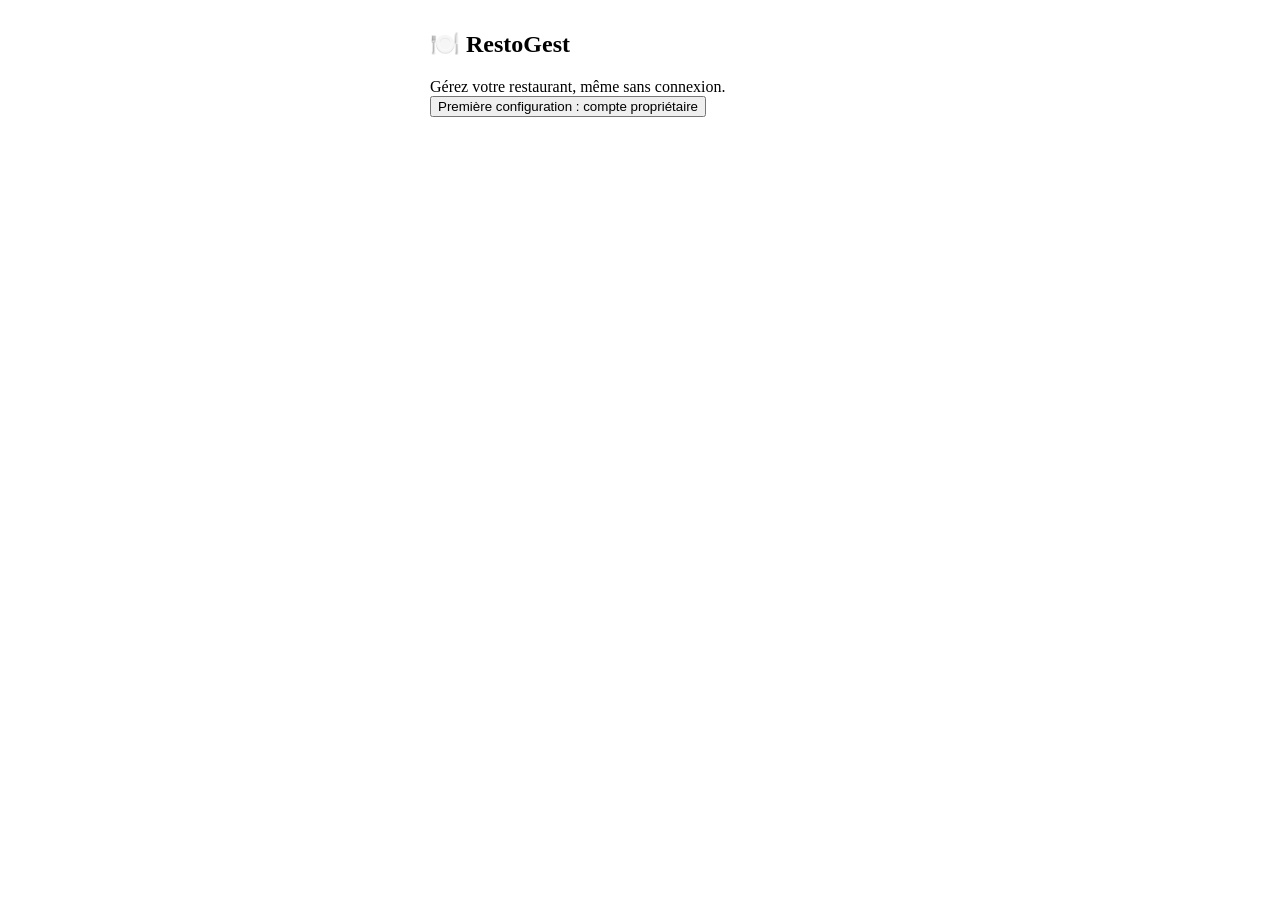
==== index.html @ c6358d21 "Add files via upload" ====
<!DOCTYPE html><html lang="fr"><head><meta charset="utf-8"><meta name="viewport" content="width=device-width,initial-scale=1"><title>RestoGest</title><link rel="manifest" href="manifest.webmanifest"><meta name="theme-color" content="#14213d"><link rel="apple-touch-icon" href="icon-192.png"><link rel="stylesheet" href="css/style.css"></head><body>
<div id="hdr"></div>
<main><div class="card col" style="max-width:420px;margin:30px auto">
<h2 class="brand">🍽️ Resto<span>Gest</span></h2><div class="mut">Gérez votre restaurant, même sans connexion.</div>
<div class="row" id="tabs"></div><div id="f" class="col"></div><div id="msg" style="color:var(--bad)"></div>
<button class="sec" id="ob" onclick="view='o';draw()">Première configuration : compte propriétaire</button></div></main>
<script src="js/app.js"></script><script>
document.body.className='auth';hdr('');document.getElementById('lo').remove();
const go={owner:'owner.html',restaurant:'restaurant.html',client:'client.html',driver:'driver.html'};
const hasOwner=()=>D.get().users.some(u=>u.role=='owner');
let view='l',kind='c';
const cls=on=>on?'':'sec';
function draw(){msg.textContent='';ob.style.display=hasOwner()||view=='o'?'none':'';
 tabs.innerHTML=`<button class="${cls(view=='l')}" onclick="view='l';draw()">Se connecter</button><button class="${cls(view=='s')}" onclick="view='s';draw()">Créer un compte</button>`;
 const pw=`<input id="pwd" type="password" placeholder="Mot de passe"><input id="pw2" type="password" placeholder="Confirmez le mot de passe">`;
 if(view=='l')f.innerHTML=`<input id="tel" placeholder="Numéro de téléphone ou nom d'utilisateur"><input id="pwd" type="password" placeholder="Mot de passe"><button onclick="login()">Se connecter</button>`;
 else if(view=='o')f.innerHTML=`<p class="mut">Créez votre compte propriétaire (une seule fois).</p><input id="nm" placeholder="Votre nom de propriétaire">${pw}<button onclick="owner()">Créer le compte propriétaire</button><button class="sec" onclick="view='l';draw()">Retour</button>`;
 else f.innerHTML=`<div class="row"><button class="${cls(kind=='c')}" onclick="kind='c';restPos=null;draw()">Client</button><button class="${cls(kind=='r')}" onclick="kind='r';restPos=null;draw()">Créer un compte pour votre restaurant</button></div>
  <input id="nm" placeholder="${kind=='r'?'Nom du restaurant':'Votre nom'}"><input id="tel" placeholder="Numéro de téléphone">${pw}
  ${kind=='r'?`<select id="cur">${curOptions('XOF')}</select>
  <div class="mut">Devise par défaut : FCFA (XOF). 1 mois d'essai gratuit.</div>
  <div id="restGpsBox" class="card" style="margin:0;padding:12px;background:rgba(255,183,3,.12);border-inline-start:4px solid var(--gold)">
    <b>📍 Position du restaurant</b>
    <p class="mut" id="restGpsMsg" style="margin:6px 0">Obligatoire : votre position GPS exacte sera détectée pour que les clients voient les restaurants les plus proches.</p>
    <button type="button" class="sec" onclick="detectRestPos()">Détecter ma position maintenant</button>
    <div id="restGpsLink"></div>
  </div>`:''}
  <button onclick="signup()">Créer le compte</button>`}
let restPos=null;
function detectRestPos(done){
  if(!navigator.geolocation){alert('Géolocalisation indisponible sur cet appareil.');return}
  const msg=document.getElementById('restGpsMsg');
  if(msg)msg.textContent='Recherche de la position GPS…';
  navigator.geolocation.getCurrentPosition(
    p=>{
      restPos={lat:p.coords.latitude,lng:p.coords.longitude,acc:Math.round(p.coords.accuracy)};
      if(msg)msg.textContent='✅ Position détectée : '+restPos.lat.toFixed(5)+', '+restPos.lng.toFixed(5)+(restPos.acc?' (±'+restPos.acc+' m)':'');
      const link=document.getElementById('restGpsLink');
      if(link)link.innerHTML='<a target="_blank" rel="noopener" href="https://www.google.com/maps?q='+restPos.lat+','+restPos.lng+'">Vérifier sur Google Maps</a>';
      const box=document.getElementById('restGpsBox');
      if(box){box.style.background='rgba(18,163,107,.12)';box.style.borderInlineStartColor='var(--ok)'}
      if(typeof done==='function')done();
    },
    e=>{
      if(msg)msg.textContent='❌ Position non obtenue. Activez le GPS et autorisez la localisation, puis réessayez.';
      alert('Impossible de détecter la position du restaurant.\nActivez le GPS et autorisez la localisation pour ce site.');
    },
    {enableHighAccuracy:true,timeout:20000,maximumAge:0}
  );
}
function login(){const d=D.get(),id=tel.value.trim(),u=d.users.find(u=>(u.phone==id||u.name==id)&&u.pass==pwd.value);if(!u)return msg.textContent='Identifiants incorrects.';store.s('s','uid',u.id);navTo(go[u.role])}
function owner(){const d=D.get();if(hasOwner())return;if(!nm.value.trim()||!pwd.value)return msg.textContent='Nom et mot de passe obligatoires.';if(pwd.value!=pw2.value)return msg.textContent='Les deux mots de passe ne sont pas identiques.';
 const u={id:uid(),role:'owner',phone:nm.value.trim(),pass:pwd.value,name:nm.value.trim()};d.users.push(u);D.save(d);store.s('s','uid',u.id);navTo('owner.html')}
function signup(){const d=D.get(),ph=tel.value.trim(),pw=pwd.value;
 if(!ph||!pw||!nm.value.trim())return msg.textContent='Tous les champs sont obligatoires.';
 if(pw!=pw2.value)return msg.textContent='Les deux mots de passe ne sont pas identiques.';
 if(d.users.some(u=>u.phone==ph))return msg.textContent='Ce numéro est déjà utilisé.';
 // Restaurant : position GPS obligatoire
 if(kind=='r'&&!restPos){
  msg.textContent='Détection de la position GPS du restaurant…';
  return detectRestPos(()=>{msg.textContent='';signup()});
 }
 const u={id:uid(),role:kind=='r'?'restaurant':'client',phone:ph,pass:pw,name:nm.value.trim()};
 if(kind=='r'){let s=slugify(u.name)||'resto',b=s,i=2;while(d.rests.some(r=>r.slug==s))s=b+'-'+i++;
  const r={id:uid(),slug:s,name:u.name,phone:ph,address:'',logo:'',currency:cur.value,lang:lang(),
   lat:restPos.lat,lng:restPos.lng,locationAccuracy:restPos.acc||null,locationCapturedAt:Date.now(),
   sub:'trial',trialEnd:Date.now()+30*864e5,subEnd:0,pay:[],menu:[],sales:[]};d.rests.push(r);u.restId=r.id}
 d.users.push(u);D.save(d);store.s('s','uid',u.id);navTo(go[u.role])}
if(me())navTo(go[me().role]);else draw();
</script></body></html>
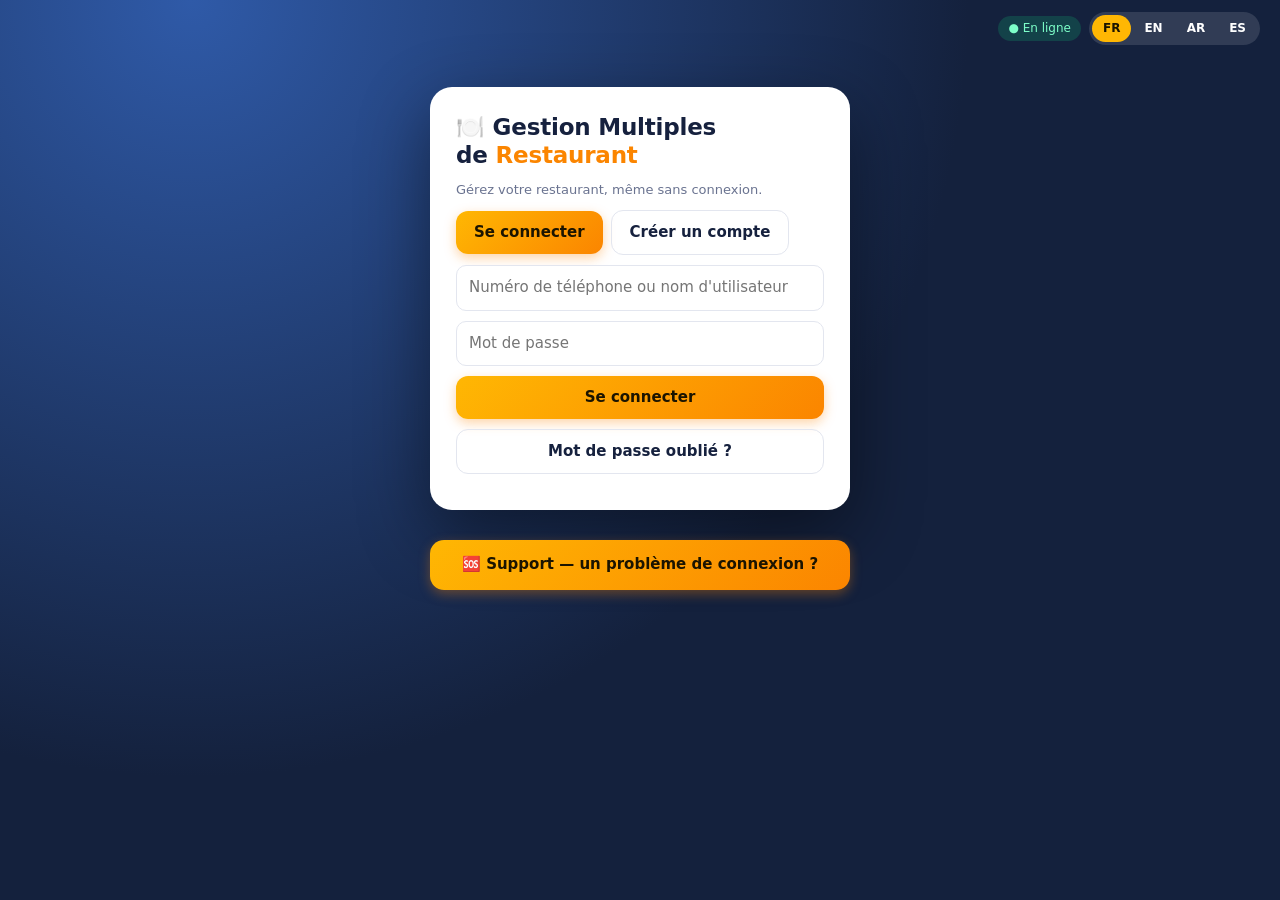
==== commit e62d649b: "Add files via upload" ====
--- a/index.html
+++ b/index.html
@@ -1,22 +1,216 @@
-<!DOCTYPE html><html lang="fr"><head><meta charset="utf-8"><meta name="viewport" content="width=device-width,initial-scale=1"><title>RestoGest</title><link rel="manifest" href="manifest.webmanifest"><meta name="theme-color" content="#14213d"><link rel="apple-touch-icon" href="icon-192.png"><link rel="stylesheet" href="css/style.css"></head><body>
+<!DOCTYPE html><html lang="fr"><head><meta charset="utf-8"><meta name="viewport" content="width=device-width,initial-scale=1"><meta name="description" content="RestoGest : application de gestion intelligente pour votre restaurant. Gérez la caisse, les stocks, les menus et les commandes en ligne.">
+<meta property="og:type" content="website">
+<meta property="og:locale" content="fr_FR">
+<meta property="og:title" content="RestoGest - Gestion intelligente du restaurant">
+<meta property="og:description" content="Simplifiez la gestion de votre restaurant avec RestoGest : caisse, stocks, menus, commandes en ligne et rapports.">
+<meta property="og:url" content="https://ayounbatanko.github.io/Application-du-restaurant-/index.html">
+<meta property="og:image" content="https://ayounbatanko.github.io/Application-du-restaurant-/apercu-restogest.png">
+<meta property="og:image:alt" content="RestoGest, gestion intelligente du restaurant">
+<meta name="twitter:card" content="summary_large_image">
+<meta name="twitter:title" content="RestoGest - Gestion intelligente du restaurant">
+<meta name="twitter:description" content="Simplifiez la gestion de votre restaurant avec RestoGest.">
+<meta name="twitter:image" content="https://ayounbatanko.github.io/Application-du-restaurant-/apercu-restogest.png"><title>Gestion Multiples de Restaurant</title><script src="splash.js"></script><style>:root{--bg:#f4f5f9;--card:#fff;--ink:#16213e;--mut:#6a7390;--bd:#e3e6ef;--navy:#14213d;--navy2:#26417a;--gold:#ffb703;--gold2:#fb8500;--ok:#12a36b;--bad:#e5383b;--acc:#fb8500;--kpi:#26417a;--sh:0 6px 22px rgba(20,33,61,.08)}
+@media(prefers-color-scheme:dark){:root{--bg:#0d1325;--card:#161f38;--ink:#eef1fb;--mut:#93a0c4;--bd:#27345a;--kpi:#ffc93c;--sh:0 6px 22px rgba(0,0,0,.35)}}
+*{box-sizing:border-box}
+body{margin:0;font:15px/1.55 "Segoe UI",system-ui,-apple-system,sans-serif;background:var(--bg);color:var(--ink)}
+h2,h3{margin:.2em 0 .4em;letter-spacing:-.2px}
+#hdr{display:flex;justify-content:space-between;align-items:center;gap:10px;flex-wrap:wrap;padding:12px 20px;background:linear-gradient(120deg,#0f1a33,#26417a);color:#fff;position:sticky;top:0;z-index:5;box-shadow:0 4px 16px rgba(0,0,0,.2)}
+#hdr>b{font-size:17px;display:flex;align-items:center;gap:8px}#hdr>b:before{content:"";width:10px;height:10px;border-radius:50%;background:var(--gold);box-shadow:0 0 0 3px rgba(255,183,3,.3)}
+#net{font-size:12px;padding:3px 10px;border-radius:99px;background:rgba(18,163,107,.25);color:#7dffc9}#net.off{background:rgba(229,56,59,.3);color:#ffb3b5}
+#hdr .lang{display:inline-flex;background:rgba(255,255,255,.12);border-radius:99px;padding:3px;gap:2px}
+nav{display:flex;gap:8px;flex-wrap:wrap;padding:12px 18px;background:var(--card);border-bottom:1px solid var(--bd);position:sticky;top:56px;z-index:4;overflow-x:auto}
+main{max-width:1000px;margin:0 auto;padding:18px}
+.card{background:var(--card);border:1px solid var(--bd);border-radius:16px;padding:16px;margin-bottom:14px;box-shadow:var(--sh)}
+.col{display:flex;flex-direction:column;gap:10px}.col>.card{margin-bottom:0}
+.col>.card:has(.kpi){border-inline-start:6px solid var(--gold)}
+.col>.card:nth-child(2):has(.kpi){border-color:var(--ok)}.col>.card:nth-child(3):has(.kpi){border-color:var(--navy2)}.col>.card:nth-child(4):has(.kpi){border-color:var(--gold2)}
+.kpi{font-size:30px;font-weight:800;color:var(--kpi);line-height:1.2}.mut{color:var(--mut);font-size:13px}
+.row{display:flex;gap:8px;flex-wrap:wrap;align-items:center}.row>.g{flex:1}
+input,select,textarea{font:inherit;padding:10px 12px;border-radius:10px;border:1.5px solid var(--bd);background:var(--card);color:var(--ink);transition:border .15s,box-shadow .15s}
+input:focus,select:focus{outline:0;border-color:var(--gold2);box-shadow:0 0 0 3px rgba(251,133,0,.25)}
+button{font:inherit;font-weight:700;cursor:pointer;padding:10px 18px;border-radius:12px;border:0;color:#1b1400;background:linear-gradient(135deg,var(--gold),var(--gold2));box-shadow:0 4px 12px rgba(251,133,0,.35);transition:transform .15s,box-shadow .15s,filter .15s}
+button:hover{transform:translateY(-2px);filter:brightness(1.05);box-shadow:0 8px 18px rgba(251,133,0,.4)}
+button:active{transform:none}button:focus-visible{outline:3px solid var(--navy2);outline-offset:2px}
+button:disabled{opacity:.4;cursor:not-allowed;transform:none;box-shadow:none}
+button.sec{background:transparent;color:var(--ink);border:1.5px solid var(--bd);box-shadow:none}
+button.sec:hover{border-color:var(--navy2);color:var(--navy2);box-shadow:none}
+@media(prefers-color-scheme:dark){button.sec:hover{border-color:var(--gold);color:var(--gold)}}
+button.bad{background:linear-gradient(135deg,#e5383b,#b1252a);color:#fff;box-shadow:0 4px 12px rgba(229,56,59,.35)}
+nav button{background:transparent;color:var(--ink);border:1.5px solid var(--bd);box-shadow:none;padding:8px 16px;white-space:nowrap}
+nav button:hover{border-color:var(--navy2);box-shadow:none}
+nav button.on{background:linear-gradient(135deg,#14213d,#26417a);color:var(--gold);border-color:transparent;box-shadow:0 4px 12px rgba(20,33,61,.35)}
+#hdr .lang button{background:transparent;box-shadow:none;padding:4px 11px;font-size:12px;color:#fff;border-radius:99px}
+#hdr .lang button.on{background:var(--gold);color:#1b1400}
+#hdr #lo{background:rgba(255,255,255,.14);color:#fff;box-shadow:none;border:1px solid rgba(255,255,255,.4);padding:6px 14px}
+.grid{display:grid;grid-template-columns:repeat(auto-fill,minmax(140px,1fr));gap:10px}
+.grid button{padding:16px 8px;background:var(--card);color:var(--ink);border:1.5px solid var(--bd);border-radius:14px;box-shadow:none;line-height:1.3}
+.grid button b{color:var(--gold2);font-size:15px}.grid button:hover{border-color:var(--gold2);background:rgba(255,183,3,.12);box-shadow:var(--sh)}
+table{width:100%;border-collapse:collapse}th{font-size:12px;color:var(--mut);text-transform:none;background:rgba(38,65,122,.07)}
+td,th{padding:9px 8px;border-bottom:1px solid var(--bd);text-align:start}tr:hover td{background:rgba(255,183,3,.07)}
+.badge{padding:3px 11px;border-radius:99px;background:rgba(255,183,3,.25);color:#8a5a00;font-size:12px;font-weight:700}
+.badge[data-s="acceptée"],.badge[data-s="préparée"]{background:rgba(38,65,122,.15);color:var(--navy2)}
+.badge[data-s="en route"]{background:rgba(251,133,0,.2);color:#b45f00}
+.badge[data-s="terminée"]{background:rgba(18,163,107,.18);color:#0a7a4f}
+.badge[data-s="refusée"],.badge[data-s="annulée"]{background:rgba(229,56,59,.15);color:#c1272b}
+.logo{width:58px;height:58px;border-radius:14px;object-fit:cover;background:linear-gradient(135deg,var(--gold),var(--gold2))}
+.toast{position:fixed;bottom:18px;inset-inline-end:18px;background:var(--navy);color:#fff;padding:13px 18px;border-radius:12px;z-index:20;border-inline-start:5px solid var(--gold);box-shadow:0 10px 30px rgba(0,0,0,.35)}
+iframe{width:100%;height:280px;border:0;border-radius:12px}
+#receipt{display:none;font:13px monospace;width:72mm}
+@media print{body>*{display:none!important}#receipt{display:block!important}.pcard{display:block!important}}
+.bizcard{width:340px;border:3px solid var(--gold2);border-radius:18px;padding:22px;text-align:center;margin:20px auto;background:#fff;color:#14213d;box-shadow:var(--sh)}
+body.auth{background:radial-gradient(circle at 15% 0,#2f5aa8 0,#14213d 55%) fixed;min-height:100vh}
+body.auth #hdr{background:transparent;box-shadow:none;position:static}
+body.auth main{padding-top:0}body.auth .card{box-shadow:0 24px 70px rgba(0,0,0,.45);border:0;border-radius:22px;padding:26px}
+.brand{font-size:26px;font-weight:800;margin:0}.brand span{color:var(--gold2)}
+body.auth #hdr>b{display:none}body.auth #hdr{justify-content:flex-end}
+nav{position:static;flex-wrap:nowrap;scrollbar-width:thin}#hdr{position:static}
+.gal{display:flex;gap:8px;overflow-x:auto;scroll-snap-type:x mandatory;margin-bottom:10px}.gal.ph{height:90px;align-items:center;justify-content:center;font-size:34px;background:rgba(255,183,3,.15);border-radius:12px}
+.gi{position:relative;flex:0 0 auto;scroll-snap-align:start}.gi img{height:150px;max-width:260px;object-fit:cover;border-radius:12px;display:block}
+.gi .x{position:absolute;top:6px;inset-inline-end:6px;padding:2px 8px;border-radius:99px;background:rgba(20,33,61,.8);color:#fff;box-shadow:none;font-size:12px}
+.cat{display:grid;grid-template-columns:repeat(auto-fill,minmax(250px,1fr));gap:12px}.dish{margin:0}.dish p{margin:6px 0}
+.lb{display:inline-block;cursor:pointer;padding:9px 16px;border-radius:12px;border:1.5px solid var(--bd);font-weight:700}.lb:hover{border-color:var(--navy2)}
+textarea{width:100%;font:inherit}
+.pv{margin:10px 0 0}.pvi{flex:0 0 130px;cursor:pointer;scroll-snap-align:start;font-size:13px}.pvi img,.pvi .ph2{width:130px;height:90px;object-fit:cover;border-radius:12px;display:flex;align-items:center;justify-content:center;font-size:28px;background:rgba(255,183,3,.15)}.pvi b,.pvi span{display:block}.pvi span{color:var(--acc);font-weight:700}
+.warn{border-inline-start:6px solid var(--gold);background:rgba(255,183,3,.12)}.okc{border-inline-start:6px solid var(--ok)}
+.badge[data-s="pro"]{background:rgba(18,163,107,.18);color:#0a7a4f}.badge[data-s="off"]{background:rgba(229,56,59,.15);color:#c1272b}
+
+/* Home grid navigation for restaurant space */
+.home-grid-wrap{max-width:420px;margin:0 auto}
+.home-grid{display:grid;grid-template-columns:1fr 1fr;gap:12px}
+.home-grid .hg-btn{
+  display:flex;flex-direction:column;align-items:center;justify-content:center;gap:10px;
+  background:#14213d;color:#fff;border:0;border-radius:16px;padding:22px 12px;
+  font-weight:700;font-size:14px;line-height:1.25;text-align:center;
+  box-shadow:0 6px 18px rgba(20,33,61,.25);min-height:110px;
+  transition:transform .15s,filter .15s,box-shadow .15s
+}
+.home-grid .hg-btn:hover{transform:translateY(-3px);filter:brightness(1.08);box-shadow:0 10px 24px rgba(20,33,61,.35)}
+.home-grid .hg-btn .ico{font-size:28px;line-height:1;filter:drop-shadow(0 2px 4px rgba(0,0,0,.2))}
+.home-grid .hg-btn.full{grid-column:1/-1;flex-direction:row;min-height:64px;gap:12px;padding:16px 20px}
+.home-grid .hg-btn .badge{background:var(--gold);color:#1b1400;margin-inline-start:4px}
+.back-row{margin-bottom:12px}
+.back-row button{background:transparent;color:var(--ink);border:1.5px solid var(--bd);box-shadow:none;padding:8px 14px}
+.back-row button:hover{border-color:var(--navy2);color:var(--navy2)}
+@media(prefers-color-scheme:dark){
+  .home-grid .hg-btn{background:#1a2744}
+  .back-row button:hover{border-color:var(--gold);color:var(--gold)}
+}
+
+nav:empty{display:none;padding:0;border:0;height:0;overflow:hidden}
+
+.back-row{margin-bottom:14px}
+.back-btn{
+  display:inline-flex;align-items:center;gap:6px;
+  background:linear-gradient(135deg,#14213d,#26417a)!important;
+  color:#ffb703!important;border:0!important;
+  padding:12px 18px!important;border-radius:12px!important;
+  font-weight:700!important;box-shadow:0 4px 12px rgba(20,33,61,.35)!important;
+}
+.back-btn:hover{filter:brightness(1.1);transform:translateY(-1px)}
+</style></head><body>
 <div id="hdr"></div>
-<main><div class="card col" style="max-width:420px;margin:30px auto">
-<h2 class="brand">🍽️ Resto<span>Gest</span></h2><div class="mut">Gérez votre restaurant, même sans connexion.</div>
+<main><div id="apkSlot" style="max-width:420px;margin:12px auto 0"></div><div class="card col" style="max-width:420px;margin:30px auto">
+<h2 class="brand" style="font-size:23px;line-height:1.25">🍽️ Gestion Multiples<br>de <span>Restaurant</span></h2><div class="mut">Gérez votre restaurant, même sans connexion.</div>
 <div class="row" id="tabs"></div><div id="f" class="col"></div><div id="msg" style="color:var(--bad)"></div>
-<button class="sec" id="ob" onclick="view='o';draw()">Première configuration : compte propriétaire</button></div></main>
-<script src="js/app.js"></script><script>
+</div><div id="supSlot" style="max-width:420px;margin:0 auto 30px"></div></main>
+<script src="db.js"></script><script src="notif.js"></script>
+<script>let SH=window;try{if(window.parent!==window&&window.parent.nav)SH=window.parent}catch(e){}
+SH.__m=SH.__m||{l:{},s:{}};
+const store={g(w,k){try{const v=(w=='l'?localStorage:sessionStorage).getItem(k);if(v!==null)return v}catch(e){}return SH.__m[w][k]??null},
+ s(w,k,v){try{(w=='l'?localStorage:sessionStorage).setItem(k,v)}catch(e){}SH.__m[w][k]=v},clr(){try{sessionStorage.clear()}catch(e){}SH.__m.s={}}};
+const K='rm_db',LANGS={fr:'Français',en:'English',ar:'العربية',es:'Español'};
+const TL={dash:'Tableau de bord',pos:'Caisse',hist:'Historique des ventes',orders:'Commandes',menu:'Carte / Menu',drivers:'Livreurs',settings:'Réglages',restos:'Restaurants',myorders:'Mes commandes',logout:'Déconnexion'};
+const T={en:{dash:'Dashboard',pos:'Cash register',hist:'Sales history',orders:'Orders',menu:'Menu',drivers:'Drivers',settings:'Settings',restos:'Restaurants',myorders:'My orders',logout:'Log out'},
+es:{dash:'Panel',pos:'Caja',hist:'Historial de ventas',orders:'Pedidos',menu:'Menú',drivers:'Repartidores',settings:'Ajustes',restos:'Restaurantes',myorders:'Mis pedidos',logout:'Salir'},
+ar:{dash:'لوحة القيادة',pos:'الصندوق',hist:'سجل المبيعات',orders:'الطلبات',menu:'القائمة',drivers:'السائقون',settings:'الإعدادات',restos:'المطاعم',myorders:'طلباتي',logout:'خروج'}};
+const lang=()=>store.g('l','lang')||'fr',t=k=>(T[lang()]||{})[k]||TL[k]||k;
+const TRS="Tableau de bord|Dashboard|Panel|لوحة القيادة\nCaisse|Cash register|Caja|الصندوق\nHistorique des ventes|Sales history|Historial de ventas|سجل المبيعات\nCommandes|Orders|Pedidos|الطلبات\nCarte / Menu|Menu|Menú|القائمة\nLivreurs|Drivers|Repartidores|السائقون\nRéglages|Settings|Ajustes|الإعدادات\nRestaurants|Restaurants|Restaurantes|المطاعم\nMes commandes|My orders|Mis pedidos|طلباتي\nDéconnexion|Log out|Salir|خروج\n● En ligne|● Online|● En línea|● متصل\n● Hors ligne — caisse active|● Offline — register active|● Sin conexión — caja activa|● غير متصل — الصندوق يعمل\nGérez votre restaurant, même sans connexion.|Manage your restaurant, even offline.|Gestiona tu restaurante, incluso sin conexión.|أدر مطعمك حتى بدون اتصال.\nSe connecter|Log in|Iniciar sesión|تسجيل الدخول\nCréer un compte|Create an account|Crear una cuenta|إنشاء حساب\nPremière configuration : compte propriétaire|First setup: owner account|Primera configuración: cuenta de propietario|الإعداد الأول: حساب المالك\nClient|Customer|Cliente|زبون\nRestaurant|Restaurant|Restaurante|مطعم\nCréer le compte|Create account|Crear cuenta|إنشاء الحساب\nCréer le compte propriétaire|Create owner account|Crear cuenta de propietario|إنشاء حساب المالك\nRetour|Back|Volver|رجوع\n← Retour|← Back|← Volver|→ رجوع\nNuméro de téléphone ou nom d'utilisateur|Phone number or username|Número de teléfono o nombre de usuario|رقم الهاتف أو اسم المستخدم\nMot de passe|Password|Contraseña|كلمة المرور\nConfirmez le mot de passe|Confirm password|Confirma la contraseña|أكّد كلمة المرور\nVotre nom|Your name|Tu nombre|اسمك\nNom du restaurant|Restaurant name|Nombre del restaurante|اسم المطعم\nNuméro de téléphone|Phone number|Número de teléfono|رقم الهاتف\nVotre nom de propriétaire|Your owner name|Tu nombre de propietario|اسم المالك\nCréez votre compte propriétaire (une seule fois).|Create your owner account (one time only).|Crea tu cuenta de propietario (una sola vez).|أنشئ حساب المالك (مرة واحدة فقط).\nIdentifiants incorrects.|Incorrect credentials.|Credenciales incorrectas.|بيانات الدخول غير صحيحة.\nTous les champs sont obligatoires.|All fields are required.|Todos los campos son obligatorios.|جميع الحقول مطلوبة.\nLes deux mots de passe ne sont pas identiques.|The two passwords do not match.|Las dos contraseñas no coinciden.|كلمتا المرور غير متطابقتين.\nCe numéro est déjà utilisé.|This number is already used.|Este número ya está en uso.|هذا الرقم مستخدم بالفعل.\nNom et mot de passe obligatoires.|Name and password required.|Nombre y contraseña obligatorios.|الاسم وكلمة المرور مطلوبان.\nDevise par défaut : FCFA (XOF). 1 mois d'essai gratuit.|Default currency: FCFA (XOF). 1 month free trial.|Moneda por defecto: FCFA (XOF). 1 mes de prueba gratuita.|العملة الافتراضية: فرنك CFA (XOF). شهر تجريبي مجاني.\nEspace propriétaire|Owner area|Área del propietario|مساحة المالك\nLien|Link|Enlace|الرابط\nTél.|Phone|Tel.|الهاتف\nStatut|Status|Estado|الحالة\nÉchéance|Due date|Vencimiento|الاستحقاق\nDevise|Currency|Moneda|العملة\nEssai gratuit|Free trial|Prueba gratuita|تجربة مجانية\nAbonné|Subscribed|Suscrito|مشترك\nSuspendu|Suspended|Suspendido|موقوف\nExpiré|Expired|Vencido|منتهي\nEssai terminé|Trial ended|Prueba terminada|انتهت التجربة\n+1 mois payé|+1 month paid|+1 mes pagado|+شهر مدفوع\nSuspendre|Suspend|Suspender|إيقاف\nSupprimer|Delete|Eliminar|حذف\nAucun restaurant inscrit pour l'instant.|No restaurant registered yet.|Ningún restaurante registrado todavía.|لا يوجد مطعم مسجل بعد.\nChiffre d'affaires total|Total revenue|Ingresos totales|إجمالي رقم الأعمال\nAujourd'hui|Today|Hoy|اليوم\nNombre de ventes|Number of sales|Número de ventas|عدد المبيعات\nPanier moyen|Average basket|Cesta media|متوسط السلة\nCA des 7 derniers jours|Revenue, last 7 days|Ingresos, últimos 7 días|رقم الأعمال خلال 7 أيام\nMeilleurs produits|Top products|Mejores productos|أفضل المنتجات\nAucune vente pour l'instant.|No sales yet.|Aún no hay ventas.|لا توجد مبيعات بعد.\nTicket|Receipt|Ticket|التذكرة\n(fonctionne hors connexion)|(works offline)|(funciona sin conexión)|(يعمل بدون اتصال)\nValider la vente et imprimer|Confirm sale and print|Validar venta e imprimir|تأكيد البيع والطباعة\nEspèces|Cash|Efectivo|نقدًا\nCarte|Card|Tarjeta|بطاقة\nAucune vente.|No sales.|Sin ventas.|لا توجد مبيعات.\nN°|No.|N.º|الرقم\nDate|Date|Fecha|التاريخ\nSource|Source|Origen|المصدر\nTotal|Total|Total|المجموع\nRéimprimer|Reprint|Reimprimir|إعادة الطباعة\ncaisse|register|caja|الصندوق\nen ligne|online|en línea|عبر الإنترنت\nAccepter|Accept|Aceptar|قبول\nRefuser|Decline|Rechazar|رفض\nMarquer préparée|Mark as prepared|Marcar como preparado|تحديد كمُجهّز\nLivreur…|Driver…|Repartidor…|السائق…\nAttribuer|Assign|Asignar|تعيين\nAnnulée par le client|Cancelled by the customer|Cancelado por el cliente|ألغاها الزبون\nAucune commande en ligne.|No online orders.|Sin pedidos en línea.|لا توجد طلبات عبر الإنترنت.\nNom du plat|Dish name|Nombre del plato|اسم الطبق\nPrix|Price|Precio|السعر\nAjouter|Add|Añadir|إضافة\nNom|Name|Nombre|الاسم\nTéléphone|Phone|Teléfono|الهاتف\nCréer le compte livreur|Create driver account|Crear cuenta de repartidor|إنشاء حساب سائق\nAucun livreur.|No drivers.|Sin repartidores.|لا يوجد سائقون.\nLogo|Logo|Logo|الشعار\nAdresse|Address|Dirección|العنوان\nLatitude|Latitude|Latitud|خط العرض\nLongitude|Longitude|Longitud|خط الطول\nMa position|My location|Mi ubicación|موقعي\nMoyens de paiement en ligne (séparés par des virgules)|Online payment methods (comma-separated)|Medios de pago en línea (separados por comas)|وسائل الدفع عبر الإنترنت (مفصولة بفواصل)\nEnregistrer|Save|Guardar|حفظ\nCarte de visite|Business card|Tarjeta de visita|بطاقة العمل\nImprimer|Print|Imprimir|طباعة\nRestaurant introuvable.|Restaurant not found.|Restaurante no encontrado.|المطعم غير موجود.\nActivez la localisation pour trier les restaurants par distance.|Enable location to sort restaurants by distance.|Activa la ubicación para ordenar por distancia.|فعّل الموقع لترتيب المطاعم حسب المسافة.\nVoir la carte|View menu|Ver la carta|عرض القائمة\nAucun restaurant disponible pour le moment.|No restaurant available right now.|Ningún restaurante disponible por ahora.|لا يوجد مطعم متاح حاليًا.\nAdresse de livraison|Delivery address|Dirección de entrega|عنوان التوصيل\nPaiement à la livraison|Pay on delivery|Pago contra entrega|الدفع عند التسليم\nCommander|Order|Pedir|اطلب\nAnnuler la commande|Cancel order|Cancelar pedido|إلغاء الطلب\nReçu PDF|PDF receipt|Recibo PDF|إيصال PDF\nAucune commande.|No orders.|Sin pedidos.|لا توجد طلبات.\nLivreur|Driver|Repartidor|السائق\nDémarrer la livraison|Start delivery|Iniciar entrega|بدء التوصيل\nLivraison terminée|Delivery completed|Entrega completada|اكتمل التوصيل\nEn préparation…|Being prepared…|En preparación…|قيد التحضير…\nAucune commande attribuée.|No assigned orders.|Sin pedidos asignados.|لا توجد طلبات معيّنة.\nen attente|pending|pendiente|قيد الانتظار\nacceptée|accepted|aceptado|مقبول\npréparée|prepared|preparado|مجهّز\nen route|on the way|en camino|في الطريق\nterminée|completed|completado|مكتمل\nrefusée|declined|rechazado|مرفوض\nannulée|cancelled|cancelado|ملغى\nCréer un compte pour votre restaurant|Create an account for your restaurant|Crea una cuenta para tu restaurante|أنشئ حسابًا لمطعمك\nCatalogue des plats|Dish catalogue|Catálogo de platos|كتالوج الأطباق\nNouveau plat|New dish|Nuevo plato|طبق جديد\nIngrédients et description|Ingredients and description|Ingredientes y descripción|المكونات والوصف\nPhotos du plat (une ou plusieurs)|Dish photos (one or more)|Fotos del plato (una o varias)|صور الطبق (واحدة أو أكثر)\nAjouter des photos|Add photos|Añadir fotos|إضافة صور\nModifier|Edit|Editar|تعديل\nAucun plat dans le catalogue.|No dishes in the catalogue.|Ningún plato en el catálogo.|لا توجد أطباق في الكتالوج.\nActiver Pro (+1 mois)|Activate Pro (+1 month)|Activar Pro (+1 mes)|تفعيل برو (+شهر)\nDésactiver le compte|Deactivate account|Desactivar la cuenta|تعطيل الحساب\nCompte désactivé|Account deactivated|Cuenta desactivada|الحساب معطّل\nPro actif|Pro active|Pro activo|برو مفعّل\nPro expiré|Pro expired|Pro vencido|انتهى برو\nDemande Pro|Pro request|Solicitud Pro|طلب برو\nActiver l'option Pro|Activate the Pro option|Activar la opción Pro|تفعيل خيار برو\nDemander l'activation Pro|Request Pro activation|Solicitar activación Pro|طلب تفعيل برو\nOption Pro|Pro option|Opción Pro|خيار برو\nVoir toute la carte|View full menu|Ver toda la carta|عرض القائمة كاملة\nRestaurants les plus proches de vous|Restaurants closest to you|Restaurantes más cercanos|أقرب المطاعم إليك\nMes tâches de livraison|My delivery tasks|Mis entregas|مهام التوصيل\nLivraisons terminées|Completed deliveries|Entregas completadas|التوصيلات المكتملة\nAucune tâche pour le moment.|No tasks right now.|Sin tareas por ahora.|لا توجد مهام حاليًا.\nCatalogue bientôt disponible.|Catalogue coming soon.|Catálogo próximamente.|الكتالوج قريبًا.";
+const TR={};TRS.split('\n').forEach(l=>{const[a,...r]=l.split('|');['en','es','ar'].forEach((k,i)=>{(TR[k]=TR[k]||{})[a]=r[i]})});
+function trs(s){const L=TR[lang()];if(!L)return s;const m=s.match(/^(\s*)([\s\S]*?)(\s*)$/),c=m[2];if(L[c])return m[1]+L[c]+m[3];const i=c.search(/ [:—] /);if(i>0&&L[c.slice(0,i)])return m[1]+L[c.slice(0,i)]+c.slice(i)+m[3];return s}
+function trDom(root){if(lang()=='fr')return;const w=document.createTreeWalker(root,NodeFilter.SHOW_TEXT);let n;while(n=w.nextNode()){if(n.parentNode.tagName=='SCRIPT')continue;const v=trs(n.nodeValue);if(v!==n.nodeValue)n.nodeValue=v}
+ root.querySelectorAll('[placeholder]').forEach(e=>{const v=trs(e.getAttribute('placeholder'));if(v!==e.getAttribute('placeholder'))e.setAttribute('placeholder',v)})}
+let _obs=null;function startTr(){if(_obs||lang()=='fr')return;const o=()=>_obs.observe(document.body,{childList:true,subtree:true,characterData:true});_obs=new MutationObserver(()=>{_obs.disconnect();trDom(document.body);o()});o();trDom(document.body)}
+const D=window.RGDB;
+const uid=()=>Math.random().toString(36).slice(2,9);
+const esc=s=>String(s??'').replace(/[&<>"']/g,c=>({'&':'&amp;','<':'&lt;','>':'&gt;','"':'&quot;',"'":'&#39;'}[c]));
+const me=()=>{const i=store.g('s','uid');const u=i&&D.get().users.find(u=>u.id==i);return u&&!u.disabled?u:undefined};
+const inShell=SH!==window;
+const navTo=u=>inShell?parent.nav(u):(location=u.replace(/\.html$/,'')+'.html');
+const cardUrl=s=>inShell?'#card/'+s:'card.html?r='+s;
+const cardSlug=()=>inShell?SH.location.hash.split('/')[1]:new URLSearchParams(location.search).get('r');
+const OWNER_ACCOUNT_NAME='Ayouba Tanko';
+const isOwnerAccount=u=>!!u&&String(u.name||'').trim().toLocaleLowerCase('fr')===OWNER_ACCOUNT_NAME.toLocaleLowerCase('fr');
+function guard(role){const u=me();const allowed=role==='owner'?(u&&(u.role==='owner'||(u.role==='restaurant'&&isOwnerAccount(u)))):(u&&u.role===role);if(!allowed){navTo('index');return null}return u}
+function logout(){store.clr();navTo('index')}
+function changeMyPassword(oldId,newId,cfId){
+  const oldEl=document.getElementById(oldId||'oldpw'),nwEl=document.getElementById(newId||'newpw'),cfEl=document.getElementById(cfId||'cfpw');
+  if(!oldEl||!nwEl||!cfEl)return;
+  const old=oldEl.value,nw=nwEl.value,cf=cfEl.value;
+  const u=me();if(!u)return alert('Session expirée. Reconnectez-vous.');
+  if(u.pass!==old)return alert('Mot de passe actuel incorrect.');
+  if(nw.length<6)return alert('Le nouveau mot de passe doit contenir au moins 6 caractères.');
+  if(nw!==cf)return alert('Les deux nouveaux mots de passe ne correspondent pas.');
+  if(nw===old)return alert('Choisissez un mot de passe différent de l\'actuel.');
+  const d=D.get(),uu=d.users.find(x=>x.id===u.id);if(!uu)return alert('Compte introuvable.');
+  uu.pass=nw;D.save(d);
+  // garder la session cohérente
+  oldEl.value=nwEl.value=cfEl.value='';
+  toast('Mot de passe modifié avec succès.');
+}
+async function hashSecurityAnswer(v){const s=String(v||'').trim().toLocaleLowerCase('fr');if(!s)return '';if(window.crypto&&crypto.subtle){const b=await crypto.subtle.digest('SHA-256',new TextEncoder().encode(s));return Array.from(new Uint8Array(b)).map(x=>x.toString(16).padStart(2,'0')).join('')}return btoa(unescape(encodeURIComponent(s)))}
+async function saveSecurityAnswer(){const a=document.getElementById('securitySetup')?.value||'';if(a.trim().length<2)return alert('Saisissez une réponse secrète de 2 caractères minimum.');const u=me(),d=D.get(),x=d.users.find(z=>z.id===u.id);if(!x)return alert('Compte introuvable.');x.securityAnswerHash=await hashSecurityAnswer(a);D.save(d);document.getElementById('securitySetup').value='';toast('Réponse de sécurité enregistrée.')}
+function passwordCard(){
+  return `<div class="card col"><h3 style="margin:0">🔐 Changer mon mot de passe</h3>
+  <p class="mut">Vous pouvez modifier votre mot de passe à tout moment.</p>
+  <input id="oldpw" type="password" placeholder="Mot de passe actuel" autocomplete="current-password">
+  <input id="newpw" type="password" placeholder="Nouveau mot de passe (6 caractères minimum)" autocomplete="new-password">
+  <input id="cfpw" type="password" placeholder="Confirmer le nouveau mot de passe" autocomplete="new-password">
+  <button type="button" onclick="changeMyPassword()">Enregistrer le nouveau mot de passe</button></div>
+  <div class="card col"><h3 style="margin:0">🛡️ Récupération du compte</h3><p class="mut">Définissez votre réponse secrète à la question : « Quelle est votre nom ? »</p><input id="securitySetup" type="text" placeholder="Votre réponse secrète" autocomplete="off"><button type="button" onclick="saveSecurityAnswer()">Enregistrer ma réponse secrète</button></div>`;
+}
+
+const slugify=s=>s.toLowerCase().normalize('NFD').replace(/[\u0300-\u036f]/g,'').replace(/[^a-z0-9]+/g,'-').replace(/^-|-$/g,'');
+const money=(v,c)=>{if(!c||c=='XOF'||c=='XAF')return new Intl.NumberFormat(lang(),{maximumFractionDigits:0}).format(v)+' FCFA';try{return new Intl.NumberFormat(lang(),{style:'currency',currency:c||'XOF'}).format(v)}catch(e){return v+' '+c}};
+const currencies=()=>Intl.supportedValuesOf?Intl.supportedValuesOf('currency'):['EUR','USD','XOF','MAD','DZD','TND','GBP'];
+const fdate=ts=>new Date(ts).toLocaleString(lang());
+const km=(a,b)=>{const R=6371,r=x=>x*Math.PI/180,dl=r(b[0]-a[0]),dn=r(b[1]-a[1]);const h=Math.sin(dl/2)**2+Math.cos(r(a[0]))*Math.cos(r(b[0]))*Math.sin(dn/2)**2;return 2*R*Math.asin(Math.sqrt(h))};
+function setLang(k){store.s('l','lang',k);inShell?parent.nav(parent.cur):location.reload()}
+function hdr(title){document.getElementById('hdr').innerHTML=`<b>${esc(title)}</b><span class="row"><span id="net"></span><span class="lang">${Object.entries(LANGS).map(([k,v])=>`<button title="${v}" class="${k==lang()?'on':''}" onclick="setLang('${k}')">${k.toUpperCase()}</button>`).join('')}</span><button id="lo" onclick="logout()">${t('logout')}</button></span>`;document.documentElement.dir=lang()=='ar'?'rtl':'ltr';const nt=()=>{const e=document.getElementById('net');if(e){e.textContent=navigator.onLine?'● En ligne':'● Hors ligne — caisse active';e.className=navigator.onLine?'':'off'}};nt();addEventListener('online',nt);addEventListener('offline',nt);startTr()}
+function toast(m){const e=document.createElement('div');e.className='toast';e.textContent=m;document.body.appendChild(e);setTimeout(()=>e.remove(),4500);try{const c=new AudioContext(),o=c.createOscillator();o.connect(c.destination);o.frequency.value=880;o.start();setTimeout(()=>o.stop(),180)}catch(e){}}
+function setOrder(id,patch){const d=D.get(),o=d.orders.find(o=>o.id==id);Object.assign(o,patch);
+ if(patch.status=='terminée'){d.rests.find(r=>r.id==o.restId).sales.push({id:uid(),date:Date.now(),items:o.items,total:o.total,src:'en ligne'})}D.save(d)}
+function receipt(r,x,title){const items=x.items.map(i=>`<tr><td>${esc(i.n)} ×${i.q}</td><td style="text-align:end">${money(i.p*i.q,r.currency)}</td></tr>`).join('');
+ return `<div style="text-align:center">${r.logo?`<img src="${r.logo}" style="width:60px"><br>`:''}<b>${esc(r.name)}</b><br>${esc(r.address||'')}<br>${esc(r.phone||'')}<hr>${title||'Reçu'} #${esc(x.id)}<br>${fdate(x.date||x.created)}</div><table>${items}</table><hr><b>TOTAL : ${money(x.total,r.currency)}</b><br>${esc(x.pay||'')}<p style="text-align:center">Merci !</p>`}
+function printHTML(h){document.getElementById('receipt').innerHTML=h;setTimeout(()=>window.print(),150)}
+function barChart(data,cur){const m=Math.max(1,...data.map(d=>d.v)),w=300/data.length;
+ return `<svg viewBox="0 0 300 140" width="100%">${data.map((d,i)=>{const h=d.v/m*90;return `<rect x="${i*w+6}" y="${110-h}" width="${w-12}" height="${h}" fill="var(--acc)" rx="3"/><text x="${i*w+w/2}" y="${105-h}" font-size="7" text-anchor="middle" fill="currentColor">${Math.round(d.v)}</text><text x="${i*w+w/2}" y="124" font-size="7" text-anchor="middle" fill="currentColor">${esc(d.l)}</text>`}).join('')}</svg>`}
+
+const curOptions=sel=>['XOF',...currencies().filter(c=>c!='XOF')].map(c=>`<option value="${c}" ${c==(sel||'XOF')?'selected':''}>${c=='XOF'?'FCFA (XOF)':c=='XAF'?'FCFA (XAF)':c}</option>`).join('');
+const readImg=f=>new Promise(res=>{const fr=new FileReader();fr.onload=()=>{const im=new Image();im.onload=()=>{const k=Math.min(1,640/Math.max(im.width,im.height)),c=document.createElement('canvas');c.width=Math.round(im.width*k);c.height=Math.round(im.height*k);c.getContext('2d').drawImage(im,0,0,c.width,c.height);res(c.toDataURL('image/jpeg',.72))};im.onerror=()=>res(fr.result);im.src=fr.result};fr.readAsDataURL(f)});
+const gal=(imgs,i)=>imgs&&imgs.length?'<div class="gal">'+imgs.map((s,k)=>`<span class="gi"><img src="${s}" alt="">${i!=null?`<button class="x" onclick="delImg(${i},${k})">✕</button>`:''}</span>`).join('')+'</div>':'<div class="gal ph">🍽️</div>';
+
+function subInfo(r){const n=Date.now(),dl=e=>Math.max(0,Math.ceil((e-n)/864e5));
+ if(r.sub=='suspended')return{ok:false,state:'off',label:'Compte désactivé',end:r.subEnd||r.trialEnd,days:-1};
+ if(r.sub=='active')return r.subEnd>n?{ok:true,state:'pro',label:'Pro actif',end:r.subEnd,days:dl(r.subEnd)}:{ok:false,state:'off',label:'Pro expiré',end:r.subEnd,days:-1};
+ return r.trialEnd>n?{ok:true,state:'trial',label:'Essai gratuit',end:r.trialEnd,days:dl(r.trialEnd)}:{ok:false,state:'off',label:'Essai terminé',end:r.trialEnd,days:-1}}
+function notify(t,b){toast(t+(b?' — '+b:''));try{if(window.Notification&&Notification.permission=='granted')new Notification(t,{body:b||''})}catch(e){}}
+document.addEventListener('click',()=>{try{window.Notification&&Notification.permission=='default'&&Notification.requestPermission()}catch(e){}},{once:true});
+</script><script>
 document.body.className='auth';hdr('');document.getElementById('lo').remove();
+try{const q=new URLSearchParams(location.search).get('resto');if(q)store.s('l','rg_target',q)}catch(e){}
+{const tg=store.g('l','rg_target'),tr=tg&&D.get().rests.find(r=>r.slug==tg);if(tr)document.querySelector('.brand').insertAdjacentHTML('afterend','<div class="card" style="margin:8px 0;border-inline-start:6px solid var(--gold)">🍽️ <b>'+esc(tr.name)+'</b><br><span class="mut">Connectez-vous ou créez un compte client pour voir le menu et commander.</span></div>')}
 const go={owner:'owner.html',restaurant:'restaurant.html',client:'client.html',driver:'driver.html'};
-const hasOwner=()=>D.get().users.some(u=>u.role=='owner');
+const hasOwner=()=>true;
 let view='l',kind='c';
 const cls=on=>on?'':'sec';
-function draw(){msg.textContent='';ob.style.display=hasOwner()||view=='o'?'none':'';
+function draw(){msg.textContent='';
  tabs.innerHTML=`<button class="${cls(view=='l')}" onclick="view='l';draw()">Se connecter</button><button class="${cls(view=='s')}" onclick="view='s';draw()">Créer un compte</button>`;
  const pw=`<input id="pwd" type="password" placeholder="Mot de passe"><input id="pw2" type="password" placeholder="Confirmez le mot de passe">`;
- if(view=='l')f.innerHTML=`<input id="tel" placeholder="Numéro de téléphone ou nom d'utilisateur"><input id="pwd" type="password" placeholder="Mot de passe"><button onclick="login()">Se connecter</button>`;
- else if(view=='o')f.innerHTML=`<p class="mut">Créez votre compte propriétaire (une seule fois).</p><input id="nm" placeholder="Votre nom de propriétaire">${pw}<button onclick="owner()">Créer le compte propriétaire</button><button class="sec" onclick="view='l';draw()">Retour</button>`;
+ if(view=='l')f.innerHTML=`<input id="tel" placeholder="Numéro de téléphone ou nom d'utilisateur" autocomplete="username"><input id="pwd" type="password" placeholder="Mot de passe" autocomplete="current-password"><button onclick="login()">Se connecter</button><button type="button" class="sec" onclick="view='recover';draw()">Mot de passe oublié ?</button>`;
+ else if(view=='recover')f.innerHTML=`<p class="mut">Réinitialisez votre mot de passe avec votre réponse secrète.</p><input id="rid" placeholder="Téléphone ou nom d'utilisateur"><label>Quelle est votre nom ?</label><input id="ranswer" placeholder="Votre réponse de sécurité"><input id="rpwd" type="password" placeholder="Nouveau mot de passe"><input id="rpwd2" type="password" placeholder="Confirmer le nouveau mot de passe"><button onclick="recoverPassword()">Réinitialiser le mot de passe</button><button class="sec" onclick="view='l';draw()">Retour à la connexion</button>`;
+ else if(view=='o')f.innerHTML=`<p class="mut">La création publique d'un compte propriétaire est désactivée.</p><button class="sec" onclick="view='l';draw()">Retour</button>`;
  else f.innerHTML=`<div class="row"><button class="${cls(kind=='c')}" onclick="kind='c';restPos=null;draw()">Client</button><button class="${cls(kind=='r')}" onclick="kind='r';restPos=null;draw()">Créer un compte pour votre restaurant</button></div>
-  <input id="nm" placeholder="${kind=='r'?'Nom du restaurant':'Votre nom'}"><input id="tel" placeholder="Numéro de téléphone">${pw}
+  <input id="nm" placeholder="${kind=='r'?'Nom du restaurant':'Votre nom'}"><input id="tel" placeholder="Numéro de téléphone"><label>Question de sécurité : Quelle est votre nom ?</label><input id="securityAnswer" placeholder="Votre réponse secrète" autocomplete="off">${pw}
   ${kind=='r'?`<select id="cur">${curOptions('XOF')}</select>
   <div class="mut">Devise par défaut : FCFA (XOF). 1 mois d'essai gratuit.</div>
   <div id="restGpsBox" class="card" style="margin:0;padding:12px;background:rgba(255,183,3,.12);border-inline-start:4px solid var(--gold)">
@@ -48,23 +242,65 @@
     {enableHighAccuracy:true,timeout:20000,maximumAge:0}
   );
 }
-function login(){const d=D.get(),id=tel.value.trim(),u=d.users.find(u=>(u.phone==id||u.name==id)&&u.pass==pwd.value);if(!u)return msg.textContent='Identifiants incorrects.';store.s('s','uid',u.id);navTo(go[u.role])}
+async function pwHash(v){const b=await crypto.subtle.digest('SHA-256',new TextEncoder().encode('rg-pw:'+v));return Array.from(new Uint8Array(b)).map(x=>x.toString(16).padStart(2,'0')).join('')}
+async function login(){const d=D.get(),id=tel.value.trim(),p=pwd.value,nz=x=>String(x||'').trim().toLocaleLowerCase('fr');
+ const c=d.users.filter(x=>x.phone==id||nz(x.name)==nz(id));let u=null;
+ for(const x of c){if((x.pass!=null&&x.pass==p)||(x.passHash&&p&&x.passHash===await pwHash(p))){u=x;break}}
+ if(!u){const o=c.find(x=>x.needsSetup&&isOwnerAccount(x));
+  if(o){if(p.length<6)return msg.textContent='Première connexion : choisissez un mot de passe de 6 caractères minimum.';
+   const c2=document.getElementById('pwSetup2');
+   if(!c2){pwd.insertAdjacentHTML('afterend','<input id="pwSetup2" type="password" placeholder="Confirmez le mot de passe" autocomplete="new-password">');return msg.textContent='Première connexion : confirmez votre mot de passe, puis appuyez sur Se connecter.'}
+   if(c2.value!==p)return msg.textContent='Les deux mots de passe ne correspondent pas.';
+   o.passHash=await pwHash(p);delete o.needsSetup;D.save(d);u=o}}
+ if(!u)return msg.textContent='Identifiants incorrects.';
+ if(u.disabled&&!isOwnerAccount(u))return msg.textContent='Ce compte est désactivé. Contactez l\'administrateur pour le faire réactiver.';
+ store.s('s','uid',u.id);navTo(isOwnerAccount(u)?'owner.html':go[u.role])}
+async function hashAnswer(v){const s=String(v||'').trim().toLocaleLowerCase('fr');if(!s)return '';if(window.crypto&&crypto.subtle){const b=await crypto.subtle.digest('SHA-256',new TextEncoder().encode(s));return Array.from(new Uint8Array(b)).map(x=>x.toString(16).padStart(2,'0')).join('')}return btoa(unescape(encodeURIComponent(s)))}
+async function recoverPassword(){const d=D.get(),id=document.getElementById('rid').value.trim(),ans=document.getElementById('ranswer').value,nw=document.getElementById('rpwd').value,cf=document.getElementById('rpwd2').value;const u=d.users.find(x=>x.phone===id||x.name===id);if(!u)return msg.textContent='Compte introuvable.';if(!u.securityAnswerHash)return msg.textContent='Ce compte ancien ne possède pas encore de réponse secrète enregistrée. Connectez-vous pour configurer la récupération.';if(await hashAnswer(ans)!==u.securityAnswerHash)return msg.textContent='Réponse de sécurité incorrecte.';if(nw.length<6)return msg.textContent='Le nouveau mot de passe doit contenir au moins 6 caractères.';if(nw!==cf)return msg.textContent='Les mots de passe ne correspondent pas.';u.pass=nw;D.save(d);view='l';draw();msg.style.color='var(--ok)';msg.textContent='Mot de passe réinitialisé. Connectez-vous.'}
 function owner(){const d=D.get();if(hasOwner())return;if(!nm.value.trim()||!pwd.value)return msg.textContent='Nom et mot de passe obligatoires.';if(pwd.value!=pw2.value)return msg.textContent='Les deux mots de passe ne sont pas identiques.';
  const u={id:uid(),role:'owner',phone:nm.value.trim(),pass:pwd.value,name:nm.value.trim()};d.users.push(u);D.save(d);store.s('s','uid',u.id);navTo('owner.html')}
-function signup(){const d=D.get(),ph=tel.value.trim(),pw=pwd.value;
- if(!ph||!pw||!nm.value.trim())return msg.textContent='Tous les champs sont obligatoires.';
+async function signup(){const d=D.get(),ph=tel.value.trim(),pw=pwd.value;
+ if(!ph||!pw||!nm.value.trim()||!document.getElementById('securityAnswer')?.value.trim())return msg.textContent='Tous les champs sont obligatoires, y compris la réponse secrète.';
  if(pw!=pw2.value)return msg.textContent='Les deux mots de passe ne sont pas identiques.';
  if(d.users.some(u=>u.phone==ph))return msg.textContent='Ce numéro est déjà utilisé.';
+ if(nm.value.trim().toLocaleLowerCase('fr')==='ayouba tanko')return msg.textContent='Ce nom est réservé au compte propriétaire.';
  // Restaurant : position GPS obligatoire
  if(kind=='r'&&!restPos){
   msg.textContent='Détection de la position GPS du restaurant…';
   return detectRestPos(()=>{msg.textContent='';signup()});
  }
- const u={id:uid(),role:kind=='r'?'restaurant':'client',phone:ph,pass:pw,name:nm.value.trim()};
+ const u={id:uid(),role:kind=='r'?'restaurant':'client',phone:ph,pass:pw,name:nm.value.trim(),securityAnswerHash:await hashAnswer(document.getElementById('securityAnswer').value)};
  if(kind=='r'){let s=slugify(u.name)||'resto',b=s,i=2;while(d.rests.some(r=>r.slug==s))s=b+'-'+i++;
   const r={id:uid(),slug:s,name:u.name,phone:ph,address:'',logo:'',currency:cur.value,lang:lang(),
    lat:restPos.lat,lng:restPos.lng,locationAccuracy:restPos.acc||null,locationCapturedAt:Date.now(),
    sub:'trial',trialEnd:Date.now()+30*864e5,subEnd:0,pay:[],menu:[],sales:[]};d.rests.push(r);u.restId=r.id}
  d.users.push(u);D.save(d);store.s('s','uid',u.id);navTo(go[u.role])}
-if(me())navTo(go[me().role]);else draw();
-</script></body></html>
+if(me())navTo(isOwnerAccount(me())?'owner.html':go[me().role]);else draw();
+</script>
+<script>
+(()=> {
+ const KEY='restogest_seen_version';let pending='';
+ const bar=document.createElement('div');bar.id='rg-update-banner';
+ bar.style.cssText='display:none;position:fixed;top:0;left:0;right:0;z-index:99999;align-items:center;gap:10px;background:#14213d;color:#fff;padding:10px 12px;padding-top:calc(10px + env(safe-area-inset-top,0px));box-shadow:0 6px 22px #0006;font:14px/1.35 system-ui';
+ bar.innerHTML='<span id="rg-update-msg" style="flex:1"></span><button id="rg-update-now" style="background:#ffb703;color:#14213d;border:0;border-radius:10px;padding:10px 14px;font-weight:800;white-space:nowrap">🔄 Mise à jour</button>';
+ (document.body||document.documentElement).appendChild(bar);
+ document.getElementById('rg-update-now').onclick=async()=>{
+   if(pending)try{localStorage.setItem(KEY,pending)}catch(e){}
+   try{if(navigator.serviceWorker){const reg=await navigator.serviceWorker.getRegistration();if(reg)await reg.update();if(reg&&reg.waiting)reg.waiting.postMessage({type:'SKIP_WAITING'})}}catch(e){}
+   location.reload();
+ };
+ async function checkVersion(){
+   try{
+    const r=await fetch('./version.json?ts='+Date.now(),{cache:'no-store'});if(!r.ok)return;
+    const data=await r.json();if(!data.version)return;
+    const seen=localStorage.getItem(KEY);
+    if(!seen){localStorage.setItem(KEY,String(data.version));return}
+    if(data.notify===true&&seen!==String(data.version)){pending=String(data.version);document.getElementById('rg-update-msg').textContent=data.message||'Une nouvelle version est disponible.';bar.style.display='flex'}
+    else bar.style.display='none';
+   }catch(e){}
+ }
+ checkVersion();setInterval(checkVersion,5*60*1000);
+ if('serviceWorker' in navigator && location.protocol.startsWith('http')){navigator.serviceWorker.register('./sw.js').catch(()=>{})}
+})();
+</script>
+</body></html>
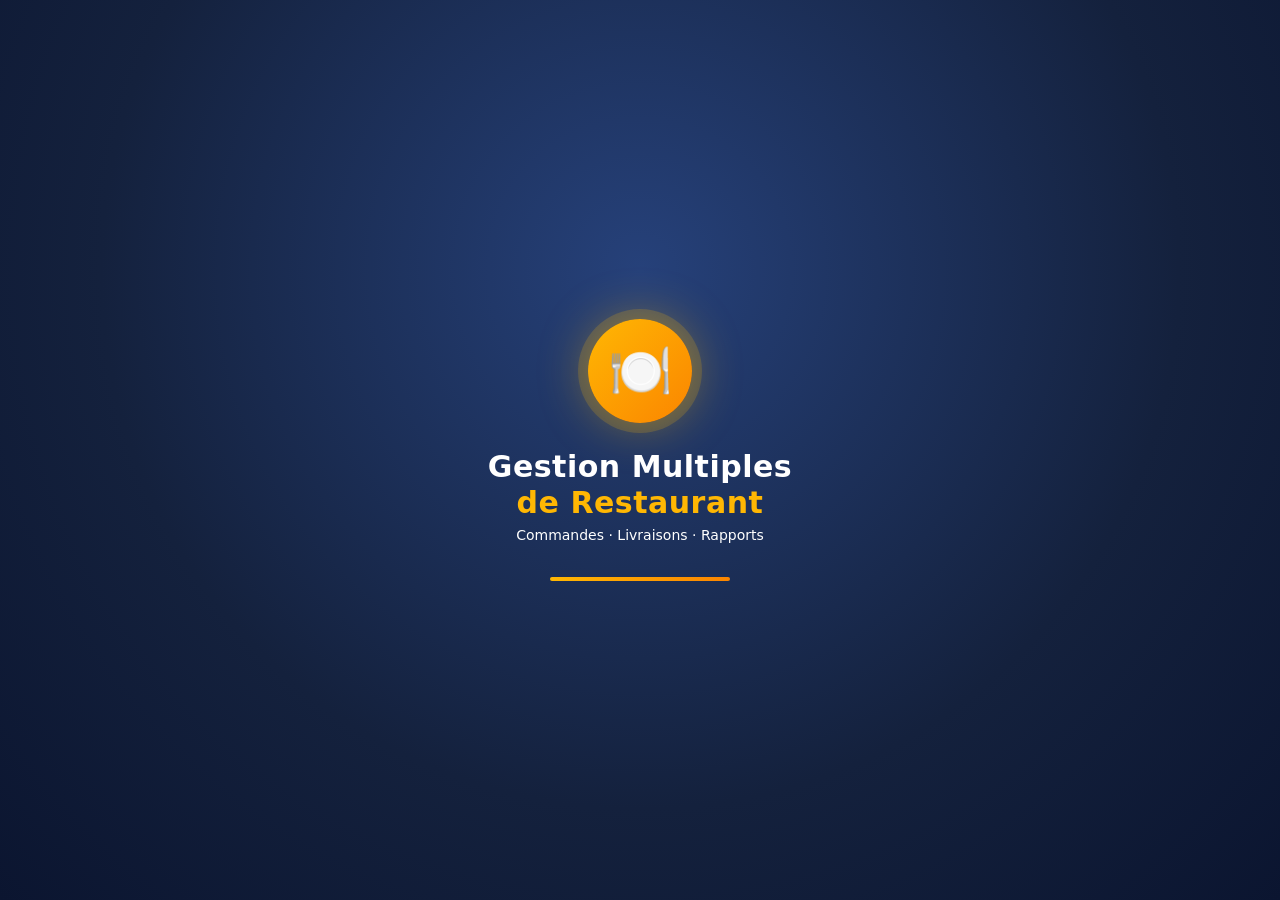
==== commit 33719132: "Add files via upload" ====
--- a/index.html
+++ b/index.html
@@ -4,12 +4,17 @@
 <meta property="og:title" content="RestoGest - Gestion intelligente du restaurant">
 <meta property="og:description" content="Simplifiez la gestion de votre restaurant avec RestoGest : caisse, stocks, menus, commandes en ligne et rapports.">
 <meta property="og:url" content="https://ayounbatanko.github.io/Application-du-restaurant-/index.html">
-<meta property="og:image" content="https://ayounbatanko.github.io/Application-du-restaurant-/apercu-restogest.png">
+<meta property="og:image" content="https://ayounbatanko.github.io/Application-du-restaurant-/apercu-facebook.jpg">
+<meta property="og:image:secure_url" content="https://ayounbatanko.github.io/Application-du-restaurant-/apercu-facebook.jpg">
+<meta property="og:image:type" content="image/jpeg">
+<meta property="og:image:width" content="1200">
+<meta property="og:image:height" content="630">
+<meta property="og:site_name" content="RestoGest">
 <meta property="og:image:alt" content="RestoGest, gestion intelligente du restaurant">
 <meta name="twitter:card" content="summary_large_image">
 <meta name="twitter:title" content="RestoGest - Gestion intelligente du restaurant">
 <meta name="twitter:description" content="Simplifiez la gestion de votre restaurant avec RestoGest.">
-<meta name="twitter:image" content="https://ayounbatanko.github.io/Application-du-restaurant-/apercu-restogest.png"><title>Gestion Multiples de Restaurant</title><script src="splash.js"></script><style>:root{--bg:#f4f5f9;--card:#fff;--ink:#16213e;--mut:#6a7390;--bd:#e3e6ef;--navy:#14213d;--navy2:#26417a;--gold:#ffb703;--gold2:#fb8500;--ok:#12a36b;--bad:#e5383b;--acc:#fb8500;--kpi:#26417a;--sh:0 6px 22px rgba(20,33,61,.08)}
+<meta name="twitter:image" content="https://ayounbatanko.github.io/Application-du-restaurant-/apercu-facebook.jpg"><title>Gestion Multiples de Restaurant</title><script src="splash.js"></script><style>:root{--bg:#f4f5f9;--card:#fff;--ink:#16213e;--mut:#6a7390;--bd:#e3e6ef;--navy:#14213d;--navy2:#26417a;--gold:#ffb703;--gold2:#fb8500;--ok:#12a36b;--bad:#e5383b;--acc:#fb8500;--kpi:#26417a;--sh:0 6px 22px rgba(20,33,61,.08)}
 @media(prefers-color-scheme:dark){:root{--bg:#0d1325;--card:#161f38;--ink:#eef1fb;--mut:#93a0c4;--bd:#27345a;--kpi:#ffc93c;--sh:0 6px 22px rgba(0,0,0,.35)}}
 *{box-sizing:border-box}
 body{margin:0;font:15px/1.55 "Segoe UI",system-ui,-apple-system,sans-serif;background:var(--bg);color:var(--ink)}
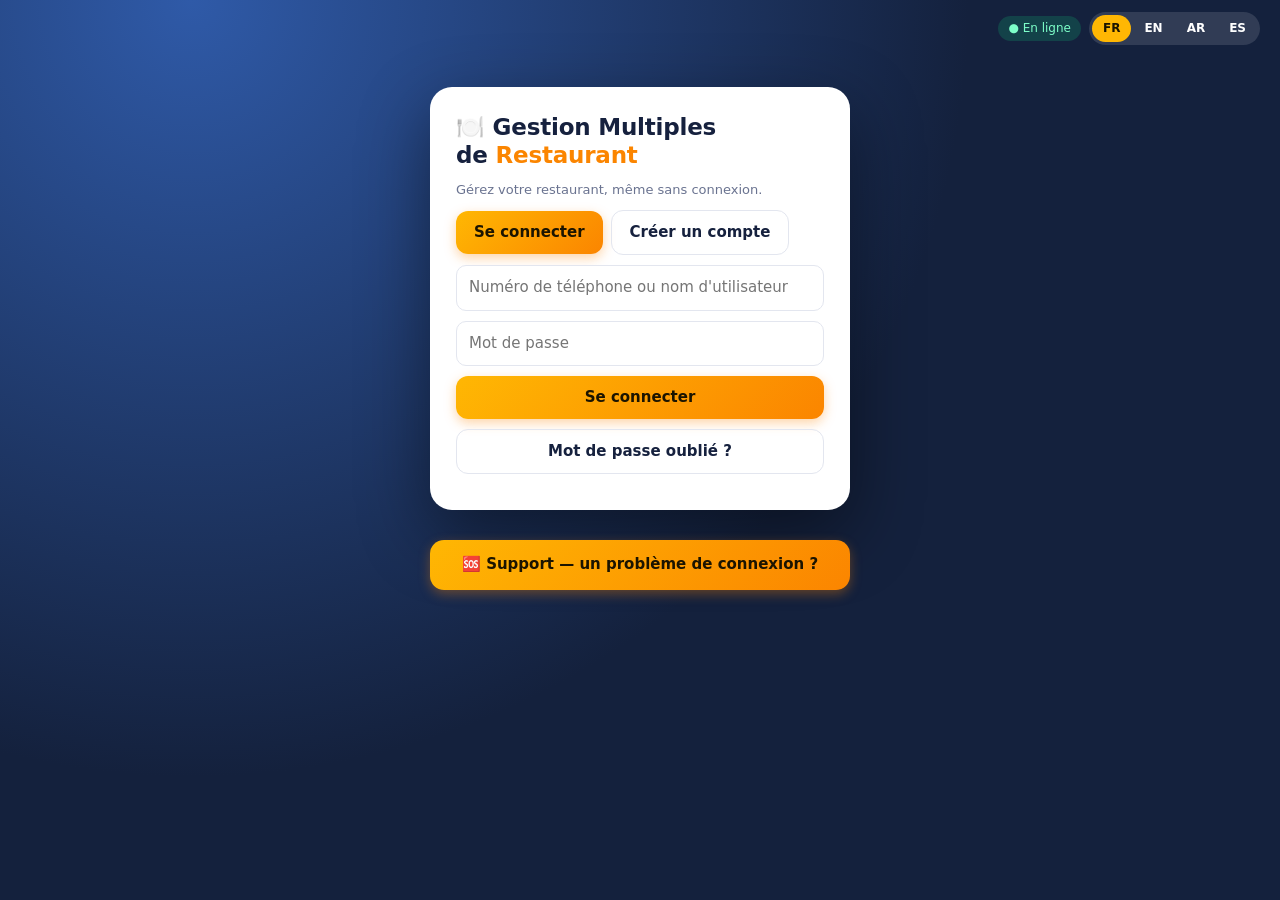
==== commit 4bf61f94: "Add files via upload" ====
--- a/index.html
+++ b/index.html
@@ -1,11 +1,11 @@
-<!DOCTYPE html><html lang="fr"><head><meta charset="utf-8"><meta name="viewport" content="width=device-width,initial-scale=1"><meta name="description" content="RestoGest : application de gestion intelligente pour votre restaurant. Gérez la caisse, les stocks, les menus et les commandes en ligne.">
+<!DOCTYPE html><html lang="fr"><head><meta charset="utf-8"><meta name="viewport" content="width=device-width,initial-scale=1"><link rel="manifest" href="manifest.webmanifest"><meta name="theme-color" content="#14213d"><link rel="icon" type="image/png" href="icon-192.png?v=3"><link rel="apple-touch-icon" href="icon-192.png?v=3"><meta name="mobile-web-app-capable" content="yes"><meta name="apple-mobile-web-app-capable" content="yes"><meta name="apple-mobile-web-app-title" content="RestoGest"><meta name="description" content="RestoGest : application de gestion intelligente pour votre restaurant. Gérez la caisse, les stocks, les menus et les commandes en ligne.">
 <meta property="og:type" content="website">
 <meta property="og:locale" content="fr_FR">
 <meta property="og:title" content="RestoGest - Gestion intelligente du restaurant">
 <meta property="og:description" content="Simplifiez la gestion de votre restaurant avec RestoGest : caisse, stocks, menus, commandes en ligne et rapports.">
-<meta property="og:url" content="https://ayounbatanko.github.io/Application-du-restaurant-/index.html">
-<meta property="og:image" content="https://ayounbatanko.github.io/Application-du-restaurant-/apercu-facebook.jpg">
-<meta property="og:image:secure_url" content="https://ayounbatanko.github.io/Application-du-restaurant-/apercu-facebook.jpg">
+<meta property="og:url" content="https://ayounbatanko.github.io/Restaurant-gestion-multiples/index.html">
+<meta property="og:image" content="https://ayounbatanko.github.io/Restaurant-gestion-multiples/apercu-facebook.jpg">
+<meta property="og:image:secure_url" content="https://ayounbatanko.github.io/Restaurant-gestion-multiples/apercu-facebook.jpg">
 <meta property="og:image:type" content="image/jpeg">
 <meta property="og:image:width" content="1200">
 <meta property="og:image:height" content="630">
@@ -14,7 +14,7 @@
 <meta name="twitter:card" content="summary_large_image">
 <meta name="twitter:title" content="RestoGest - Gestion intelligente du restaurant">
 <meta name="twitter:description" content="Simplifiez la gestion de votre restaurant avec RestoGest.">
-<meta name="twitter:image" content="https://ayounbatanko.github.io/Application-du-restaurant-/apercu-facebook.jpg"><title>Gestion Multiples de Restaurant</title><script src="splash.js"></script><style>:root{--bg:#f4f5f9;--card:#fff;--ink:#16213e;--mut:#6a7390;--bd:#e3e6ef;--navy:#14213d;--navy2:#26417a;--gold:#ffb703;--gold2:#fb8500;--ok:#12a36b;--bad:#e5383b;--acc:#fb8500;--kpi:#26417a;--sh:0 6px 22px rgba(20,33,61,.08)}
+<meta name="twitter:image" content="https://ayounbatanko.github.io/Restaurant-gestion-multiples/apercu-facebook.jpg"><title>Gestion Multiples de Restaurant</title><script src="splash.js"></script><style>:root{--bg:#f4f5f9;--card:#fff;--ink:#16213e;--mut:#6a7390;--bd:#e3e6ef;--navy:#14213d;--navy2:#26417a;--gold:#ffb703;--gold2:#fb8500;--ok:#12a36b;--bad:#e5383b;--acc:#fb8500;--kpi:#26417a;--sh:0 6px 22px rgba(20,33,61,.08)}
 @media(prefers-color-scheme:dark){:root{--bg:#0d1325;--card:#161f38;--ink:#eef1fb;--mut:#93a0c4;--bd:#27345a;--kpi:#ffc93c;--sh:0 6px 22px rgba(0,0,0,.35)}}
 *{box-sizing:border-box}
 body{margin:0;font:15px/1.55 "Segoe UI",system-ui,-apple-system,sans-serif;background:var(--bg);color:var(--ink)}
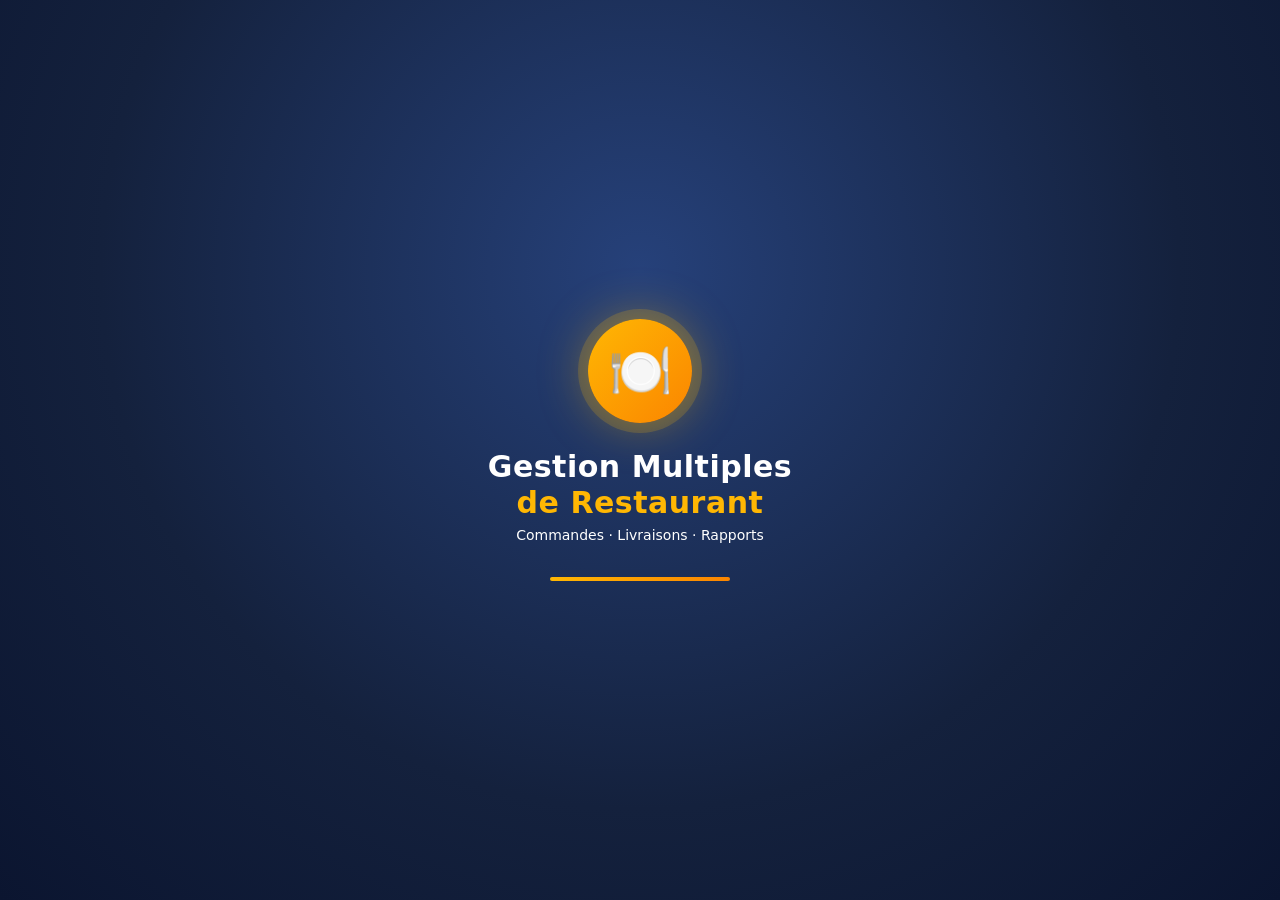
==== commit 8afb09e8: "Add files via upload" ====
--- a/index.html
+++ b/index.html
@@ -206,7 +206,7 @@
 {const tg=store.g('l','rg_target'),tr=tg&&D.get().rests.find(r=>r.slug==tg);if(tr)document.querySelector('.brand').insertAdjacentHTML('afterend','<div class="card" style="margin:8px 0;border-inline-start:6px solid var(--gold)">🍽️ <b>'+esc(tr.name)+'</b><br><span class="mut">Connectez-vous ou créez un compte client pour voir le menu et commander.</span></div>')}
 const go={owner:'owner.html',restaurant:'restaurant.html',client:'client.html',driver:'driver.html'};
 const hasOwner=()=>true;
-let view='l',kind='c';
+let view='l',kind='c',accountType='restaurant';
 const cls=on=>on?'':'sec';
 function draw(){msg.textContent='';
  tabs.innerHTML=`<button class="${cls(view=='l')}" onclick="view='l';draw()">Se connecter</button><button class="${cls(view=='s')}" onclick="view='s';draw()">Créer un compte</button>`;
@@ -214,7 +214,8 @@
  if(view=='l')f.innerHTML=`<input id="tel" placeholder="Numéro de téléphone ou nom d'utilisateur" autocomplete="username"><input id="pwd" type="password" placeholder="Mot de passe" autocomplete="current-password"><button onclick="login()">Se connecter</button><button type="button" class="sec" onclick="view='recover';draw()">Mot de passe oublié ?</button>`;
  else if(view=='recover')f.innerHTML=`<p class="mut">Réinitialisez votre mot de passe avec votre réponse secrète.</p><input id="rid" placeholder="Téléphone ou nom d'utilisateur"><label>Quelle est votre nom ?</label><input id="ranswer" placeholder="Votre réponse de sécurité"><input id="rpwd" type="password" placeholder="Nouveau mot de passe"><input id="rpwd2" type="password" placeholder="Confirmer le nouveau mot de passe"><button onclick="recoverPassword()">Réinitialiser le mot de passe</button><button class="sec" onclick="view='l';draw()">Retour à la connexion</button>`;
  else if(view=='o')f.innerHTML=`<p class="mut">La création publique d'un compte propriétaire est désactivée.</p><button class="sec" onclick="view='l';draw()">Retour</button>`;
- else f.innerHTML=`<div class="row"><button class="${cls(kind=='c')}" onclick="kind='c';restPos=null;draw()">Client</button><button class="${cls(kind=='r')}" onclick="kind='r';restPos=null;draw()">Créer un compte pour votre restaurant</button></div>
+ else f.innerHTML=`<div class="row"><button class="${cls(kind=='c')}" onclick="kind='c';restPos=null;draw()">Client</button><button class="${cls(kind=='r')}" onclick="kind='r';restPos=null;draw()">Compte professionnel</button></div>
+  ${kind=='r'?`<div class="card col"><b>Quel type de compte souhaitez-vous créer ?</b><label><input type="radio" name="accountType" value="restaurant" ${accountType=='restaurant'?'checked':''} onchange="accountType=this.value;draw()"> Compte pour gérer votre restaurant</label><label><input type="radio" name="accountType" value="hotel" ${accountType=='hotel'?'checked':''} onchange="accountType=this.value;draw()"> Compte pour gérer les activités de restauration de votre hôtel</label></div>`:''}
   <input id="nm" placeholder="${kind=='r'?'Nom du restaurant':'Votre nom'}"><input id="tel" placeholder="Numéro de téléphone"><label>Question de sécurité : Quelle est votre nom ?</label><input id="securityAnswer" placeholder="Votre réponse secrète" autocomplete="off">${pw}
   ${kind=='r'?`<select id="cur">${curOptions('XOF')}</select>
   <div class="mut">Devise par défaut : FCFA (XOF). 1 mois d'essai gratuit.</div>
@@ -278,6 +279,7 @@
  if(kind=='r'){let s=slugify(u.name)||'resto',b=s,i=2;while(d.rests.some(r=>r.slug==s))s=b+'-'+i++;
   const r={id:uid(),slug:s,name:u.name,phone:ph,address:'',logo:'',currency:cur.value,lang:lang(),
    lat:restPos.lat,lng:restPos.lng,locationAccuracy:restPos.acc||null,locationCapturedAt:Date.now(),
+   businessType:accountType,hotel:accountType==='hotel'?{enabled:true,name:u.name,category:'Hôtel',manager:'',rooms:0,services:['Restaurant','Service en chambre','Petit-déjeuner','Bar / Café','Banquets et séminaires','À emporter'],hours:'07:00 - 23:00',instructions:''}:undefined,
    sub:'trial',trialEnd:Date.now()+30*864e5,subEnd:0,pay:[],menu:[],sales:[]};d.rests.push(r);u.restId=r.id}
  d.users.push(u);D.save(d);store.s('s','uid',u.id);navTo(go[u.role])}
 if(me())navTo(isOwnerAccount(me())?'owner.html':go[me().role]);else draw();
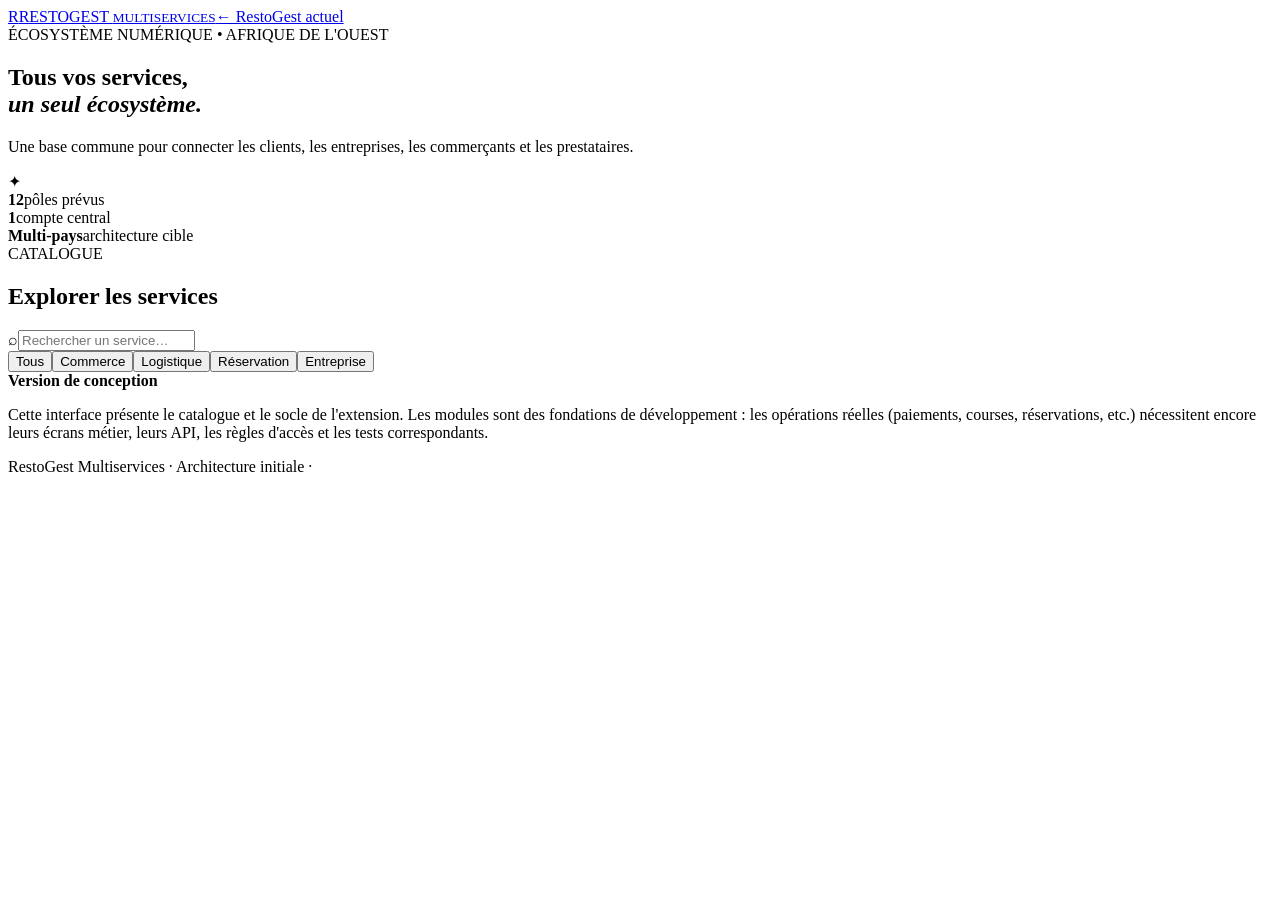
==== commit 7ea04800: "Add files via upload" ====
--- a/index.html
+++ b/index.html
@@ -1,313 +1,20 @@
-<!DOCTYPE html><html lang="fr"><head><meta charset="utf-8"><meta name="viewport" content="width=device-width,initial-scale=1"><link rel="manifest" href="manifest.webmanifest"><meta name="theme-color" content="#14213d"><link rel="icon" type="image/png" href="icon-192.png?v=3"><link rel="apple-touch-icon" href="icon-192.png?v=3"><meta name="mobile-web-app-capable" content="yes"><meta name="apple-mobile-web-app-capable" content="yes"><meta name="apple-mobile-web-app-title" content="RestoGest"><meta name="description" content="RestoGest : application de gestion intelligente pour votre restaurant. Gérez la caisse, les stocks, les menus et les commandes en ligne.">
-<meta property="og:type" content="website">
-<meta property="og:locale" content="fr_FR">
-<meta property="og:title" content="RestoGest - Gestion intelligente du restaurant">
-<meta property="og:description" content="Simplifiez la gestion de votre restaurant avec RestoGest : caisse, stocks, menus, commandes en ligne et rapports.">
-<meta property="og:url" content="https://ayounbatanko.github.io/Restaurant-gestion-multiples/index.html">
-<meta property="og:image" content="https://ayounbatanko.github.io/Restaurant-gestion-multiples/apercu-facebook.jpg">
-<meta property="og:image:secure_url" content="https://ayounbatanko.github.io/Restaurant-gestion-multiples/apercu-facebook.jpg">
-<meta property="og:image:type" content="image/jpeg">
-<meta property="og:image:width" content="1200">
-<meta property="og:image:height" content="630">
-<meta property="og:site_name" content="RestoGest">
-<meta property="og:image:alt" content="RestoGest, gestion intelligente du restaurant">
-<meta name="twitter:card" content="summary_large_image">
-<meta name="twitter:title" content="RestoGest - Gestion intelligente du restaurant">
-<meta name="twitter:description" content="Simplifiez la gestion de votre restaurant avec RestoGest.">
-<meta name="twitter:image" content="https://ayounbatanko.github.io/Restaurant-gestion-multiples/apercu-facebook.jpg"><title>Gestion Multiples de Restaurant</title><script src="splash.js"></script><style>:root{--bg:#f4f5f9;--card:#fff;--ink:#16213e;--mut:#6a7390;--bd:#e3e6ef;--navy:#14213d;--navy2:#26417a;--gold:#ffb703;--gold2:#fb8500;--ok:#12a36b;--bad:#e5383b;--acc:#fb8500;--kpi:#26417a;--sh:0 6px 22px rgba(20,33,61,.08)}
-@media(prefers-color-scheme:dark){:root{--bg:#0d1325;--card:#161f38;--ink:#eef1fb;--mut:#93a0c4;--bd:#27345a;--kpi:#ffc93c;--sh:0 6px 22px rgba(0,0,0,.35)}}
-*{box-sizing:border-box}
-body{margin:0;font:15px/1.55 "Segoe UI",system-ui,-apple-system,sans-serif;background:var(--bg);color:var(--ink)}
-h2,h3{margin:.2em 0 .4em;letter-spacing:-.2px}
-#hdr{display:flex;justify-content:space-between;align-items:center;gap:10px;flex-wrap:wrap;padding:12px 20px;background:linear-gradient(120deg,#0f1a33,#26417a);color:#fff;position:sticky;top:0;z-index:5;box-shadow:0 4px 16px rgba(0,0,0,.2)}
-#hdr>b{font-size:17px;display:flex;align-items:center;gap:8px}#hdr>b:before{content:"";width:10px;height:10px;border-radius:50%;background:var(--gold);box-shadow:0 0 0 3px rgba(255,183,3,.3)}
-#net{font-size:12px;padding:3px 10px;border-radius:99px;background:rgba(18,163,107,.25);color:#7dffc9}#net.off{background:rgba(229,56,59,.3);color:#ffb3b5}
-#hdr .lang{display:inline-flex;background:rgba(255,255,255,.12);border-radius:99px;padding:3px;gap:2px}
-nav{display:flex;gap:8px;flex-wrap:wrap;padding:12px 18px;background:var(--card);border-bottom:1px solid var(--bd);position:sticky;top:56px;z-index:4;overflow-x:auto}
-main{max-width:1000px;margin:0 auto;padding:18px}
-.card{background:var(--card);border:1px solid var(--bd);border-radius:16px;padding:16px;margin-bottom:14px;box-shadow:var(--sh)}
-.col{display:flex;flex-direction:column;gap:10px}.col>.card{margin-bottom:0}
-.col>.card:has(.kpi){border-inline-start:6px solid var(--gold)}
-.col>.card:nth-child(2):has(.kpi){border-color:var(--ok)}.col>.card:nth-child(3):has(.kpi){border-color:var(--navy2)}.col>.card:nth-child(4):has(.kpi){border-color:var(--gold2)}
-.kpi{font-size:30px;font-weight:800;color:var(--kpi);line-height:1.2}.mut{color:var(--mut);font-size:13px}
-.row{display:flex;gap:8px;flex-wrap:wrap;align-items:center}.row>.g{flex:1}
-input,select,textarea{font:inherit;padding:10px 12px;border-radius:10px;border:1.5px solid var(--bd);background:var(--card);color:var(--ink);transition:border .15s,box-shadow .15s}
-input:focus,select:focus{outline:0;border-color:var(--gold2);box-shadow:0 0 0 3px rgba(251,133,0,.25)}
-button{font:inherit;font-weight:700;cursor:pointer;padding:10px 18px;border-radius:12px;border:0;color:#1b1400;background:linear-gradient(135deg,var(--gold),var(--gold2));box-shadow:0 4px 12px rgba(251,133,0,.35);transition:transform .15s,box-shadow .15s,filter .15s}
-button:hover{transform:translateY(-2px);filter:brightness(1.05);box-shadow:0 8px 18px rgba(251,133,0,.4)}
-button:active{transform:none}button:focus-visible{outline:3px solid var(--navy2);outline-offset:2px}
-button:disabled{opacity:.4;cursor:not-allowed;transform:none;box-shadow:none}
-button.sec{background:transparent;color:var(--ink);border:1.5px solid var(--bd);box-shadow:none}
-button.sec:hover{border-color:var(--navy2);color:var(--navy2);box-shadow:none}
-@media(prefers-color-scheme:dark){button.sec:hover{border-color:var(--gold);color:var(--gold)}}
-button.bad{background:linear-gradient(135deg,#e5383b,#b1252a);color:#fff;box-shadow:0 4px 12px rgba(229,56,59,.35)}
-nav button{background:transparent;color:var(--ink);border:1.5px solid var(--bd);box-shadow:none;padding:8px 16px;white-space:nowrap}
-nav button:hover{border-color:var(--navy2);box-shadow:none}
-nav button.on{background:linear-gradient(135deg,#14213d,#26417a);color:var(--gold);border-color:transparent;box-shadow:0 4px 12px rgba(20,33,61,.35)}
-#hdr .lang button{background:transparent;box-shadow:none;padding:4px 11px;font-size:12px;color:#fff;border-radius:99px}
-#hdr .lang button.on{background:var(--gold);color:#1b1400}
-#hdr #lo{background:rgba(255,255,255,.14);color:#fff;box-shadow:none;border:1px solid rgba(255,255,255,.4);padding:6px 14px}
-.grid{display:grid;grid-template-columns:repeat(auto-fill,minmax(140px,1fr));gap:10px}
-.grid button{padding:16px 8px;background:var(--card);color:var(--ink);border:1.5px solid var(--bd);border-radius:14px;box-shadow:none;line-height:1.3}
-.grid button b{color:var(--gold2);font-size:15px}.grid button:hover{border-color:var(--gold2);background:rgba(255,183,3,.12);box-shadow:var(--sh)}
-table{width:100%;border-collapse:collapse}th{font-size:12px;color:var(--mut);text-transform:none;background:rgba(38,65,122,.07)}
-td,th{padding:9px 8px;border-bottom:1px solid var(--bd);text-align:start}tr:hover td{background:rgba(255,183,3,.07)}
-.badge{padding:3px 11px;border-radius:99px;background:rgba(255,183,3,.25);color:#8a5a00;font-size:12px;font-weight:700}
-.badge[data-s="acceptée"],.badge[data-s="préparée"]{background:rgba(38,65,122,.15);color:var(--navy2)}
-.badge[data-s="en route"]{background:rgba(251,133,0,.2);color:#b45f00}
-.badge[data-s="terminée"]{background:rgba(18,163,107,.18);color:#0a7a4f}
-.badge[data-s="refusée"],.badge[data-s="annulée"]{background:rgba(229,56,59,.15);color:#c1272b}
-.logo{width:58px;height:58px;border-radius:14px;object-fit:cover;background:linear-gradient(135deg,var(--gold),var(--gold2))}
-.toast{position:fixed;bottom:18px;inset-inline-end:18px;background:var(--navy);color:#fff;padding:13px 18px;border-radius:12px;z-index:20;border-inline-start:5px solid var(--gold);box-shadow:0 10px 30px rgba(0,0,0,.35)}
-iframe{width:100%;height:280px;border:0;border-radius:12px}
-#receipt{display:none;font:13px monospace;width:72mm}
-@media print{body>*{display:none!important}#receipt{display:block!important}.pcard{display:block!important}}
-.bizcard{width:340px;border:3px solid var(--gold2);border-radius:18px;padding:22px;text-align:center;margin:20px auto;background:#fff;color:#14213d;box-shadow:var(--sh)}
-body.auth{background:radial-gradient(circle at 15% 0,#2f5aa8 0,#14213d 55%) fixed;min-height:100vh}
-body.auth #hdr{background:transparent;box-shadow:none;position:static}
-body.auth main{padding-top:0}body.auth .card{box-shadow:0 24px 70px rgba(0,0,0,.45);border:0;border-radius:22px;padding:26px}
-.brand{font-size:26px;font-weight:800;margin:0}.brand span{color:var(--gold2)}
-body.auth #hdr>b{display:none}body.auth #hdr{justify-content:flex-end}
-nav{position:static;flex-wrap:nowrap;scrollbar-width:thin}#hdr{position:static}
-.gal{display:flex;gap:8px;overflow-x:auto;scroll-snap-type:x mandatory;margin-bottom:10px}.gal.ph{height:90px;align-items:center;justify-content:center;font-size:34px;background:rgba(255,183,3,.15);border-radius:12px}
-.gi{position:relative;flex:0 0 auto;scroll-snap-align:start}.gi img{height:150px;max-width:260px;object-fit:cover;border-radius:12px;display:block}
-.gi .x{position:absolute;top:6px;inset-inline-end:6px;padding:2px 8px;border-radius:99px;background:rgba(20,33,61,.8);color:#fff;box-shadow:none;font-size:12px}
-.cat{display:grid;grid-template-columns:repeat(auto-fill,minmax(250px,1fr));gap:12px}.dish{margin:0}.dish p{margin:6px 0}
-.lb{display:inline-block;cursor:pointer;padding:9px 16px;border-radius:12px;border:1.5px solid var(--bd);font-weight:700}.lb:hover{border-color:var(--navy2)}
-textarea{width:100%;font:inherit}
-.pv{margin:10px 0 0}.pvi{flex:0 0 130px;cursor:pointer;scroll-snap-align:start;font-size:13px}.pvi img,.pvi .ph2{width:130px;height:90px;object-fit:cover;border-radius:12px;display:flex;align-items:center;justify-content:center;font-size:28px;background:rgba(255,183,3,.15)}.pvi b,.pvi span{display:block}.pvi span{color:var(--acc);font-weight:700}
-.warn{border-inline-start:6px solid var(--gold);background:rgba(255,183,3,.12)}.okc{border-inline-start:6px solid var(--ok)}
-.badge[data-s="pro"]{background:rgba(18,163,107,.18);color:#0a7a4f}.badge[data-s="off"]{background:rgba(229,56,59,.15);color:#c1272b}
-
-/* Home grid navigation for restaurant space */
-.home-grid-wrap{max-width:420px;margin:0 auto}
-.home-grid{display:grid;grid-template-columns:1fr 1fr;gap:12px}
-.home-grid .hg-btn{
-  display:flex;flex-direction:column;align-items:center;justify-content:center;gap:10px;
-  background:#14213d;color:#fff;border:0;border-radius:16px;padding:22px 12px;
-  font-weight:700;font-size:14px;line-height:1.25;text-align:center;
-  box-shadow:0 6px 18px rgba(20,33,61,.25);min-height:110px;
-  transition:transform .15s,filter .15s,box-shadow .15s
-}
-.home-grid .hg-btn:hover{transform:translateY(-3px);filter:brightness(1.08);box-shadow:0 10px 24px rgba(20,33,61,.35)}
-.home-grid .hg-btn .ico{font-size:28px;line-height:1;filter:drop-shadow(0 2px 4px rgba(0,0,0,.2))}
-.home-grid .hg-btn.full{grid-column:1/-1;flex-direction:row;min-height:64px;gap:12px;padding:16px 20px}
-.home-grid .hg-btn .badge{background:var(--gold);color:#1b1400;margin-inline-start:4px}
-.back-row{margin-bottom:12px}
-.back-row button{background:transparent;color:var(--ink);border:1.5px solid var(--bd);box-shadow:none;padding:8px 14px}
-.back-row button:hover{border-color:var(--navy2);color:var(--navy2)}
-@media(prefers-color-scheme:dark){
-  .home-grid .hg-btn{background:#1a2744}
-  .back-row button:hover{border-color:var(--gold);color:var(--gold)}
-}
-
-nav:empty{display:none;padding:0;border:0;height:0;overflow:hidden}
-
-.back-row{margin-bottom:14px}
-.back-btn{
-  display:inline-flex;align-items:center;gap:6px;
-  background:linear-gradient(135deg,#14213d,#26417a)!important;
-  color:#ffb703!important;border:0!important;
-  padding:12px 18px!important;border-radius:12px!important;
-  font-weight:700!important;box-shadow:0 4px 12px rgba(20,33,61,.35)!important;
-}
-.back-btn:hover{filter:brightness(1.1);transform:translateY(-1px)}
-</style></head><body>
-<div id="hdr"></div>
-<main><div id="apkSlot" style="max-width:420px;margin:12px auto 0"></div><div class="card col" style="max-width:420px;margin:30px auto">
-<h2 class="brand" style="font-size:23px;line-height:1.25">🍽️ Gestion Multiples<br>de <span>Restaurant</span></h2><div class="mut">Gérez votre restaurant, même sans connexion.</div>
-<div class="row" id="tabs"></div><div id="f" class="col"></div><div id="msg" style="color:var(--bad)"></div>
-</div><div id="supSlot" style="max-width:420px;margin:0 auto 30px"></div></main>
-<script src="db.js"></script><script src="notif.js"></script>
-<script>let SH=window;try{if(window.parent!==window&&window.parent.nav)SH=window.parent}catch(e){}
-SH.__m=SH.__m||{l:{},s:{}};
-const store={g(w,k){try{const v=(w=='l'?localStorage:sessionStorage).getItem(k);if(v!==null)return v}catch(e){}return SH.__m[w][k]??null},
- s(w,k,v){try{(w=='l'?localStorage:sessionStorage).setItem(k,v)}catch(e){}SH.__m[w][k]=v},clr(){try{sessionStorage.clear()}catch(e){}SH.__m.s={}}};
-const K='rm_db',LANGS={fr:'Français',en:'English',ar:'العربية',es:'Español'};
-const TL={dash:'Tableau de bord',pos:'Caisse',hist:'Historique des ventes',orders:'Commandes',menu:'Carte / Menu',drivers:'Livreurs',settings:'Réglages',restos:'Restaurants',myorders:'Mes commandes',logout:'Déconnexion'};
-const T={en:{dash:'Dashboard',pos:'Cash register',hist:'Sales history',orders:'Orders',menu:'Menu',drivers:'Drivers',settings:'Settings',restos:'Restaurants',myorders:'My orders',logout:'Log out'},
-es:{dash:'Panel',pos:'Caja',hist:'Historial de ventas',orders:'Pedidos',menu:'Menú',drivers:'Repartidores',settings:'Ajustes',restos:'Restaurantes',myorders:'Mis pedidos',logout:'Salir'},
-ar:{dash:'لوحة القيادة',pos:'الصندوق',hist:'سجل المبيعات',orders:'الطلبات',menu:'القائمة',drivers:'السائقون',settings:'الإعدادات',restos:'المطاعم',myorders:'طلباتي',logout:'خروج'}};
-const lang=()=>store.g('l','lang')||'fr',t=k=>(T[lang()]||{})[k]||TL[k]||k;
-const TRS="Tableau de bord|Dashboard|Panel|لوحة القيادة\nCaisse|Cash register|Caja|الصندوق\nHistorique des ventes|Sales history|Historial de ventas|سجل المبيعات\nCommandes|Orders|Pedidos|الطلبات\nCarte / Menu|Menu|Menú|القائمة\nLivreurs|Drivers|Repartidores|السائقون\nRéglages|Settings|Ajustes|الإعدادات\nRestaurants|Restaurants|Restaurantes|المطاعم\nMes commandes|My orders|Mis pedidos|طلباتي\nDéconnexion|Log out|Salir|خروج\n● En ligne|● Online|● En línea|● متصل\n● Hors ligne — caisse active|● Offline — register active|● Sin conexión — caja activa|● غير متصل — الصندوق يعمل\nGérez votre restaurant, même sans connexion.|Manage your restaurant, even offline.|Gestiona tu restaurante, incluso sin conexión.|أدر مطعمك حتى بدون اتصال.\nSe connecter|Log in|Iniciar sesión|تسجيل الدخول\nCréer un compte|Create an account|Crear una cuenta|إنشاء حساب\nPremière configuration : compte propriétaire|First setup: owner account|Primera configuración: cuenta de propietario|الإعداد الأول: حساب المالك\nClient|Customer|Cliente|زبون\nRestaurant|Restaurant|Restaurante|مطعم\nCréer le compte|Create account|Crear cuenta|إنشاء الحساب\nCréer le compte propriétaire|Create owner account|Crear cuenta de propietario|إنشاء حساب المالك\nRetour|Back|Volver|رجوع\n← Retour|← Back|← Volver|→ رجوع\nNuméro de téléphone ou nom d'utilisateur|Phone number or username|Número de teléfono o nombre de usuario|رقم الهاتف أو اسم المستخدم\nMot de passe|Password|Contraseña|كلمة المرور\nConfirmez le mot de passe|Confirm password|Confirma la contraseña|أكّد كلمة المرور\nVotre nom|Your name|Tu nombre|اسمك\nNom du restaurant|Restaurant name|Nombre del restaurante|اسم المطعم\nNuméro de téléphone|Phone number|Número de teléfono|رقم الهاتف\nVotre nom de propriétaire|Your owner name|Tu nombre de propietario|اسم المالك\nCréez votre compte propriétaire (une seule fois).|Create your owner account (one time only).|Crea tu cuenta de propietario (una sola vez).|أنشئ حساب المالك (مرة واحدة فقط).\nIdentifiants incorrects.|Incorrect credentials.|Credenciales incorrectas.|بيانات الدخول غير صحيحة.\nTous les champs sont obligatoires.|All fields are required.|Todos los campos son obligatorios.|جميع الحقول مطلوبة.\nLes deux mots de passe ne sont pas identiques.|The two passwords do not match.|Las dos contraseñas no coinciden.|كلمتا المرور غير متطابقتين.\nCe numéro est déjà utilisé.|This number is already used.|Este número ya está en uso.|هذا الرقم مستخدم بالفعل.\nNom et mot de passe obligatoires.|Name and password required.|Nombre y contraseña obligatorios.|الاسم وكلمة المرور مطلوبان.\nDevise par défaut : FCFA (XOF). 1 mois d'essai gratuit.|Default currency: FCFA (XOF). 1 month free trial.|Moneda por defecto: FCFA (XOF). 1 mes de prueba gratuita.|العملة الافتراضية: فرنك CFA (XOF). شهر تجريبي مجاني.\nEspace propriétaire|Owner area|Área del propietario|مساحة المالك\nLien|Link|Enlace|الرابط\nTél.|Phone|Tel.|الهاتف\nStatut|Status|Estado|الحالة\nÉchéance|Due date|Vencimiento|الاستحقاق\nDevise|Currency|Moneda|العملة\nEssai gratuit|Free trial|Prueba gratuita|تجربة مجانية\nAbonné|Subscribed|Suscrito|مشترك\nSuspendu|Suspended|Suspendido|موقوف\nExpiré|Expired|Vencido|منتهي\nEssai terminé|Trial ended|Prueba terminada|انتهت التجربة\n+1 mois payé|+1 month paid|+1 mes pagado|+شهر مدفوع\nSuspendre|Suspend|Suspender|إيقاف\nSupprimer|Delete|Eliminar|حذف\nAucun restaurant inscrit pour l'instant.|No restaurant registered yet.|Ningún restaurante registrado todavía.|لا يوجد مطعم مسجل بعد.\nChiffre d'affaires total|Total revenue|Ingresos totales|إجمالي رقم الأعمال\nAujourd'hui|Today|Hoy|اليوم\nNombre de ventes|Number of sales|Número de ventas|عدد المبيعات\nPanier moyen|Average basket|Cesta media|متوسط السلة\nCA des 7 derniers jours|Revenue, last 7 days|Ingresos, últimos 7 días|رقم الأعمال خلال 7 أيام\nMeilleurs produits|Top products|Mejores productos|أفضل المنتجات\nAucune vente pour l'instant.|No sales yet.|Aún no hay ventas.|لا توجد مبيعات بعد.\nTicket|Receipt|Ticket|التذكرة\n(fonctionne hors connexion)|(works offline)|(funciona sin conexión)|(يعمل بدون اتصال)\nValider la vente et imprimer|Confirm sale and print|Validar venta e imprimir|تأكيد البيع والطباعة\nEspèces|Cash|Efectivo|نقدًا\nCarte|Card|Tarjeta|بطاقة\nAucune vente.|No sales.|Sin ventas.|لا توجد مبيعات.\nN°|No.|N.º|الرقم\nDate|Date|Fecha|التاريخ\nSource|Source|Origen|المصدر\nTotal|Total|Total|المجموع\nRéimprimer|Reprint|Reimprimir|إعادة الطباعة\ncaisse|register|caja|الصندوق\nen ligne|online|en línea|عبر الإنترنت\nAccepter|Accept|Aceptar|قبول\nRefuser|Decline|Rechazar|رفض\nMarquer préparée|Mark as prepared|Marcar como preparado|تحديد كمُجهّز\nLivreur…|Driver…|Repartidor…|السائق…\nAttribuer|Assign|Asignar|تعيين\nAnnulée par le client|Cancelled by the customer|Cancelado por el cliente|ألغاها الزبون\nAucune commande en ligne.|No online orders.|Sin pedidos en línea.|لا توجد طلبات عبر الإنترنت.\nNom du plat|Dish name|Nombre del plato|اسم الطبق\nPrix|Price|Precio|السعر\nAjouter|Add|Añadir|إضافة\nNom|Name|Nombre|الاسم\nTéléphone|Phone|Teléfono|الهاتف\nCréer le compte livreur|Create driver account|Crear cuenta de repartidor|إنشاء حساب سائق\nAucun livreur.|No drivers.|Sin repartidores.|لا يوجد سائقون.\nLogo|Logo|Logo|الشعار\nAdresse|Address|Dirección|العنوان\nLatitude|Latitude|Latitud|خط العرض\nLongitude|Longitude|Longitud|خط الطول\nMa position|My location|Mi ubicación|موقعي\nMoyens de paiement en ligne (séparés par des virgules)|Online payment methods (comma-separated)|Medios de pago en línea (separados por comas)|وسائل الدفع عبر الإنترنت (مفصولة بفواصل)\nEnregistrer|Save|Guardar|حفظ\nCarte de visite|Business card|Tarjeta de visita|بطاقة العمل\nImprimer|Print|Imprimir|طباعة\nRestaurant introuvable.|Restaurant not found.|Restaurante no encontrado.|المطعم غير موجود.\nActivez la localisation pour trier les restaurants par distance.|Enable location to sort restaurants by distance.|Activa la ubicación para ordenar por distancia.|فعّل الموقع لترتيب المطاعم حسب المسافة.\nVoir la carte|View menu|Ver la carta|عرض القائمة\nAucun restaurant disponible pour le moment.|No restaurant available right now.|Ningún restaurante disponible por ahora.|لا يوجد مطعم متاح حاليًا.\nAdresse de livraison|Delivery address|Dirección de entrega|عنوان التوصيل\nPaiement à la livraison|Pay on delivery|Pago contra entrega|الدفع عند التسليم\nCommander|Order|Pedir|اطلب\nAnnuler la commande|Cancel order|Cancelar pedido|إلغاء الطلب\nReçu PDF|PDF receipt|Recibo PDF|إيصال PDF\nAucune commande.|No orders.|Sin pedidos.|لا توجد طلبات.\nLivreur|Driver|Repartidor|السائق\nDémarrer la livraison|Start delivery|Iniciar entrega|بدء التوصيل\nLivraison terminée|Delivery completed|Entrega completada|اكتمل التوصيل\nEn préparation…|Being prepared…|En preparación…|قيد التحضير…\nAucune commande attribuée.|No assigned orders.|Sin pedidos asignados.|لا توجد طلبات معيّنة.\nen attente|pending|pendiente|قيد الانتظار\nacceptée|accepted|aceptado|مقبول\npréparée|prepared|preparado|مجهّز\nen route|on the way|en camino|في الطريق\nterminée|completed|completado|مكتمل\nrefusée|declined|rechazado|مرفوض\nannulée|cancelled|cancelado|ملغى\nCréer un compte pour votre restaurant|Create an account for your restaurant|Crea una cuenta para tu restaurante|أنشئ حسابًا لمطعمك\nCatalogue des plats|Dish catalogue|Catálogo de platos|كتالوج الأطباق\nNouveau plat|New dish|Nuevo plato|طبق جديد\nIngrédients et description|Ingredients and description|Ingredientes y descripción|المكونات والوصف\nPhotos du plat (une ou plusieurs)|Dish photos (one or more)|Fotos del plato (una o varias)|صور الطبق (واحدة أو أكثر)\nAjouter des photos|Add photos|Añadir fotos|إضافة صور\nModifier|Edit|Editar|تعديل\nAucun plat dans le catalogue.|No dishes in the catalogue.|Ningún plato en el catálogo.|لا توجد أطباق في الكتالوج.\nActiver Pro (+1 mois)|Activate Pro (+1 month)|Activar Pro (+1 mes)|تفعيل برو (+شهر)\nDésactiver le compte|Deactivate account|Desactivar la cuenta|تعطيل الحساب\nCompte désactivé|Account deactivated|Cuenta desactivada|الحساب معطّل\nPro actif|Pro active|Pro activo|برو مفعّل\nPro expiré|Pro expired|Pro vencido|انتهى برو\nDemande Pro|Pro request|Solicitud Pro|طلب برو\nActiver l'option Pro|Activate the Pro option|Activar la opción Pro|تفعيل خيار برو\nDemander l'activation Pro|Request Pro activation|Solicitar activación Pro|طلب تفعيل برو\nOption Pro|Pro option|Opción Pro|خيار برو\nVoir toute la carte|View full menu|Ver toda la carta|عرض القائمة كاملة\nRestaurants les plus proches de vous|Restaurants closest to you|Restaurantes más cercanos|أقرب المطاعم إليك\nMes tâches de livraison|My delivery tasks|Mis entregas|مهام التوصيل\nLivraisons terminées|Completed deliveries|Entregas completadas|التوصيلات المكتملة\nAucune tâche pour le moment.|No tasks right now.|Sin tareas por ahora.|لا توجد مهام حاليًا.\nCatalogue bientôt disponible.|Catalogue coming soon.|Catálogo próximamente.|الكتالوج قريبًا.";
-const TR={};TRS.split('\n').forEach(l=>{const[a,...r]=l.split('|');['en','es','ar'].forEach((k,i)=>{(TR[k]=TR[k]||{})[a]=r[i]})});
-function trs(s){const L=TR[lang()];if(!L)return s;const m=s.match(/^(\s*)([\s\S]*?)(\s*)$/),c=m[2];if(L[c])return m[1]+L[c]+m[3];const i=c.search(/ [:—] /);if(i>0&&L[c.slice(0,i)])return m[1]+L[c.slice(0,i)]+c.slice(i)+m[3];return s}
-function trDom(root){if(lang()=='fr')return;const w=document.createTreeWalker(root,NodeFilter.SHOW_TEXT);let n;while(n=w.nextNode()){if(n.parentNode.tagName=='SCRIPT')continue;const v=trs(n.nodeValue);if(v!==n.nodeValue)n.nodeValue=v}
- root.querySelectorAll('[placeholder]').forEach(e=>{const v=trs(e.getAttribute('placeholder'));if(v!==e.getAttribute('placeholder'))e.setAttribute('placeholder',v)})}
-let _obs=null;function startTr(){if(_obs||lang()=='fr')return;const o=()=>_obs.observe(document.body,{childList:true,subtree:true,characterData:true});_obs=new MutationObserver(()=>{_obs.disconnect();trDom(document.body);o()});o();trDom(document.body)}
-const D=window.RGDB;
-const uid=()=>Math.random().toString(36).slice(2,9);
-const esc=s=>String(s??'').replace(/[&<>"']/g,c=>({'&':'&amp;','<':'&lt;','>':'&gt;','"':'&quot;',"'":'&#39;'}[c]));
-const me=()=>{const i=store.g('s','uid');const u=i&&D.get().users.find(u=>u.id==i);return u&&!u.disabled?u:undefined};
-const inShell=SH!==window;
-const navTo=u=>inShell?parent.nav(u):(location=u.replace(/\.html$/,'')+'.html');
-const cardUrl=s=>inShell?'#card/'+s:'card.html?r='+s;
-const cardSlug=()=>inShell?SH.location.hash.split('/')[1]:new URLSearchParams(location.search).get('r');
-const OWNER_ACCOUNT_NAME='Ayouba Tanko';
-const isOwnerAccount=u=>!!u&&String(u.name||'').trim().toLocaleLowerCase('fr')===OWNER_ACCOUNT_NAME.toLocaleLowerCase('fr');
-function guard(role){const u=me();const allowed=role==='owner'?(u&&(u.role==='owner'||(u.role==='restaurant'&&isOwnerAccount(u)))):(u&&u.role===role);if(!allowed){navTo('index');return null}return u}
-function logout(){store.clr();navTo('index')}
-function changeMyPassword(oldId,newId,cfId){
-  const oldEl=document.getElementById(oldId||'oldpw'),nwEl=document.getElementById(newId||'newpw'),cfEl=document.getElementById(cfId||'cfpw');
-  if(!oldEl||!nwEl||!cfEl)return;
-  const old=oldEl.value,nw=nwEl.value,cf=cfEl.value;
-  const u=me();if(!u)return alert('Session expirée. Reconnectez-vous.');
-  if(u.pass!==old)return alert('Mot de passe actuel incorrect.');
-  if(nw.length<6)return alert('Le nouveau mot de passe doit contenir au moins 6 caractères.');
-  if(nw!==cf)return alert('Les deux nouveaux mots de passe ne correspondent pas.');
-  if(nw===old)return alert('Choisissez un mot de passe différent de l\'actuel.');
-  const d=D.get(),uu=d.users.find(x=>x.id===u.id);if(!uu)return alert('Compte introuvable.');
-  uu.pass=nw;D.save(d);
-  // garder la session cohérente
-  oldEl.value=nwEl.value=cfEl.value='';
-  toast('Mot de passe modifié avec succès.');
-}
-async function hashSecurityAnswer(v){const s=String(v||'').trim().toLocaleLowerCase('fr');if(!s)return '';if(window.crypto&&crypto.subtle){const b=await crypto.subtle.digest('SHA-256',new TextEncoder().encode(s));return Array.from(new Uint8Array(b)).map(x=>x.toString(16).padStart(2,'0')).join('')}return btoa(unescape(encodeURIComponent(s)))}
-async function saveSecurityAnswer(){const a=document.getElementById('securitySetup')?.value||'';if(a.trim().length<2)return alert('Saisissez une réponse secrète de 2 caractères minimum.');const u=me(),d=D.get(),x=d.users.find(z=>z.id===u.id);if(!x)return alert('Compte introuvable.');x.securityAnswerHash=await hashSecurityAnswer(a);D.save(d);document.getElementById('securitySetup').value='';toast('Réponse de sécurité enregistrée.')}
-function passwordCard(){
-  return `<div class="card col"><h3 style="margin:0">🔐 Changer mon mot de passe</h3>
-  <p class="mut">Vous pouvez modifier votre mot de passe à tout moment.</p>
-  <input id="oldpw" type="password" placeholder="Mot de passe actuel" autocomplete="current-password">
-  <input id="newpw" type="password" placeholder="Nouveau mot de passe (6 caractères minimum)" autocomplete="new-password">
-  <input id="cfpw" type="password" placeholder="Confirmer le nouveau mot de passe" autocomplete="new-password">
-  <button type="button" onclick="changeMyPassword()">Enregistrer le nouveau mot de passe</button></div>
-  <div class="card col"><h3 style="margin:0">🛡️ Récupération du compte</h3><p class="mut">Définissez votre réponse secrète à la question : « Quelle est votre nom ? »</p><input id="securitySetup" type="text" placeholder="Votre réponse secrète" autocomplete="off"><button type="button" onclick="saveSecurityAnswer()">Enregistrer ma réponse secrète</button></div>`;
-}
-
-const slugify=s=>s.toLowerCase().normalize('NFD').replace(/[\u0300-\u036f]/g,'').replace(/[^a-z0-9]+/g,'-').replace(/^-|-$/g,'');
-const money=(v,c)=>{if(!c||c=='XOF'||c=='XAF')return new Intl.NumberFormat(lang(),{maximumFractionDigits:0}).format(v)+' FCFA';try{return new Intl.NumberFormat(lang(),{style:'currency',currency:c||'XOF'}).format(v)}catch(e){return v+' '+c}};
-const currencies=()=>Intl.supportedValuesOf?Intl.supportedValuesOf('currency'):['EUR','USD','XOF','MAD','DZD','TND','GBP'];
-const fdate=ts=>new Date(ts).toLocaleString(lang());
-const km=(a,b)=>{const R=6371,r=x=>x*Math.PI/180,dl=r(b[0]-a[0]),dn=r(b[1]-a[1]);const h=Math.sin(dl/2)**2+Math.cos(r(a[0]))*Math.cos(r(b[0]))*Math.sin(dn/2)**2;return 2*R*Math.asin(Math.sqrt(h))};
-function setLang(k){store.s('l','lang',k);inShell?parent.nav(parent.cur):location.reload()}
-function hdr(title){document.getElementById('hdr').innerHTML=`<b>${esc(title)}</b><span class="row"><span id="net"></span><span class="lang">${Object.entries(LANGS).map(([k,v])=>`<button title="${v}" class="${k==lang()?'on':''}" onclick="setLang('${k}')">${k.toUpperCase()}</button>`).join('')}</span><button id="lo" onclick="logout()">${t('logout')}</button></span>`;document.documentElement.dir=lang()=='ar'?'rtl':'ltr';const nt=()=>{const e=document.getElementById('net');if(e){e.textContent=navigator.onLine?'● En ligne':'● Hors ligne — caisse active';e.className=navigator.onLine?'':'off'}};nt();addEventListener('online',nt);addEventListener('offline',nt);startTr()}
-function toast(m){const e=document.createElement('div');e.className='toast';e.textContent=m;document.body.appendChild(e);setTimeout(()=>e.remove(),4500);try{const c=new AudioContext(),o=c.createOscillator();o.connect(c.destination);o.frequency.value=880;o.start();setTimeout(()=>o.stop(),180)}catch(e){}}
-function setOrder(id,patch){const d=D.get(),o=d.orders.find(o=>o.id==id);Object.assign(o,patch);
- if(patch.status=='terminée'){d.rests.find(r=>r.id==o.restId).sales.push({id:uid(),date:Date.now(),items:o.items,total:o.total,src:'en ligne'})}D.save(d)}
-function receipt(r,x,title){const items=x.items.map(i=>`<tr><td>${esc(i.n)} ×${i.q}</td><td style="text-align:end">${money(i.p*i.q,r.currency)}</td></tr>`).join('');
- return `<div style="text-align:center">${r.logo?`<img src="${r.logo}" style="width:60px"><br>`:''}<b>${esc(r.name)}</b><br>${esc(r.address||'')}<br>${esc(r.phone||'')}<hr>${title||'Reçu'} #${esc(x.id)}<br>${fdate(x.date||x.created)}</div><table>${items}</table><hr><b>TOTAL : ${money(x.total,r.currency)}</b><br>${esc(x.pay||'')}<p style="text-align:center">Merci !</p>`}
-function printHTML(h){document.getElementById('receipt').innerHTML=h;setTimeout(()=>window.print(),150)}
-function barChart(data,cur){const m=Math.max(1,...data.map(d=>d.v)),w=300/data.length;
- return `<svg viewBox="0 0 300 140" width="100%">${data.map((d,i)=>{const h=d.v/m*90;return `<rect x="${i*w+6}" y="${110-h}" width="${w-12}" height="${h}" fill="var(--acc)" rx="3"/><text x="${i*w+w/2}" y="${105-h}" font-size="7" text-anchor="middle" fill="currentColor">${Math.round(d.v)}</text><text x="${i*w+w/2}" y="124" font-size="7" text-anchor="middle" fill="currentColor">${esc(d.l)}</text>`}).join('')}</svg>`}
-
-const curOptions=sel=>['XOF',...currencies().filter(c=>c!='XOF')].map(c=>`<option value="${c}" ${c==(sel||'XOF')?'selected':''}>${c=='XOF'?'FCFA (XOF)':c=='XAF'?'FCFA (XAF)':c}</option>`).join('');
-const readImg=f=>new Promise(res=>{const fr=new FileReader();fr.onload=()=>{const im=new Image();im.onload=()=>{const k=Math.min(1,640/Math.max(im.width,im.height)),c=document.createElement('canvas');c.width=Math.round(im.width*k);c.height=Math.round(im.height*k);c.getContext('2d').drawImage(im,0,0,c.width,c.height);res(c.toDataURL('image/jpeg',.72))};im.onerror=()=>res(fr.result);im.src=fr.result};fr.readAsDataURL(f)});
-const gal=(imgs,i)=>imgs&&imgs.length?'<div class="gal">'+imgs.map((s,k)=>`<span class="gi"><img src="${s}" alt="">${i!=null?`<button class="x" onclick="delImg(${i},${k})">✕</button>`:''}</span>`).join('')+'</div>':'<div class="gal ph">🍽️</div>';
-
-function subInfo(r){const n=Date.now(),dl=e=>Math.max(0,Math.ceil((e-n)/864e5));
- if(r.sub=='suspended')return{ok:false,state:'off',label:'Compte désactivé',end:r.subEnd||r.trialEnd,days:-1};
- if(r.sub=='active')return r.subEnd>n?{ok:true,state:'pro',label:'Pro actif',end:r.subEnd,days:dl(r.subEnd)}:{ok:false,state:'off',label:'Pro expiré',end:r.subEnd,days:-1};
- return r.trialEnd>n?{ok:true,state:'trial',label:'Essai gratuit',end:r.trialEnd,days:dl(r.trialEnd)}:{ok:false,state:'off',label:'Essai terminé',end:r.trialEnd,days:-1}}
-function notify(t,b){toast(t+(b?' — '+b:''));try{if(window.Notification&&Notification.permission=='granted')new Notification(t,{body:b||''})}catch(e){}}
-document.addEventListener('click',()=>{try{window.Notification&&Notification.permission=='default'&&Notification.requestPermission()}catch(e){}},{once:true});
-</script><script>
-document.body.className='auth';hdr('');document.getElementById('lo').remove();
-try{const q=new URLSearchParams(location.search).get('resto');if(q)store.s('l','rg_target',q)}catch(e){}
-{const tg=store.g('l','rg_target'),tr=tg&&D.get().rests.find(r=>r.slug==tg);if(tr)document.querySelector('.brand').insertAdjacentHTML('afterend','<div class="card" style="margin:8px 0;border-inline-start:6px solid var(--gold)">🍽️ <b>'+esc(tr.name)+'</b><br><span class="mut">Connectez-vous ou créez un compte client pour voir le menu et commander.</span></div>')}
-const go={owner:'owner.html',restaurant:'restaurant.html',client:'client.html',driver:'driver.html'};
-const hasOwner=()=>true;
-let view='l',kind='c',accountType='restaurant';
-const cls=on=>on?'':'sec';
-function draw(){msg.textContent='';
- tabs.innerHTML=`<button class="${cls(view=='l')}" onclick="view='l';draw()">Se connecter</button><button class="${cls(view=='s')}" onclick="view='s';draw()">Créer un compte</button>`;
- const pw=`<input id="pwd" type="password" placeholder="Mot de passe"><input id="pw2" type="password" placeholder="Confirmez le mot de passe">`;
- if(view=='l')f.innerHTML=`<input id="tel" placeholder="Numéro de téléphone ou nom d'utilisateur" autocomplete="username"><input id="pwd" type="password" placeholder="Mot de passe" autocomplete="current-password"><button onclick="login()">Se connecter</button><button type="button" class="sec" onclick="view='recover';draw()">Mot de passe oublié ?</button>`;
- else if(view=='recover')f.innerHTML=`<p class="mut">Réinitialisez votre mot de passe avec votre réponse secrète.</p><input id="rid" placeholder="Téléphone ou nom d'utilisateur"><label>Quelle est votre nom ?</label><input id="ranswer" placeholder="Votre réponse de sécurité"><input id="rpwd" type="password" placeholder="Nouveau mot de passe"><input id="rpwd2" type="password" placeholder="Confirmer le nouveau mot de passe"><button onclick="recoverPassword()">Réinitialiser le mot de passe</button><button class="sec" onclick="view='l';draw()">Retour à la connexion</button>`;
- else if(view=='o')f.innerHTML=`<p class="mut">La création publique d'un compte propriétaire est désactivée.</p><button class="sec" onclick="view='l';draw()">Retour</button>`;
- else f.innerHTML=`<div class="row"><button class="${cls(kind=='c')}" onclick="kind='c';restPos=null;draw()">Client</button><button class="${cls(kind=='r')}" onclick="kind='r';restPos=null;draw()">Compte professionnel</button></div>
-  ${kind=='r'?`<div class="card col"><b>Quel type de compte souhaitez-vous créer ?</b><label><input type="radio" name="accountType" value="restaurant" ${accountType=='restaurant'?'checked':''} onchange="accountType=this.value;draw()"> Compte pour gérer votre restaurant</label><label><input type="radio" name="accountType" value="hotel" ${accountType=='hotel'?'checked':''} onchange="accountType=this.value;draw()"> Compte pour gérer les activités de restauration de votre hôtel</label></div>`:''}
-  <input id="nm" placeholder="${kind=='r'?'Nom du restaurant':'Votre nom'}"><input id="tel" placeholder="Numéro de téléphone"><label>Question de sécurité : Quelle est votre nom ?</label><input id="securityAnswer" placeholder="Votre réponse secrète" autocomplete="off">${pw}
-  ${kind=='r'?`<select id="cur">${curOptions('XOF')}</select>
-  <div class="mut">Devise par défaut : FCFA (XOF). 1 mois d'essai gratuit.</div>
-  <div id="restGpsBox" class="card" style="margin:0;padding:12px;background:rgba(255,183,3,.12);border-inline-start:4px solid var(--gold)">
-    <b>📍 Position du restaurant</b>
-    <p class="mut" id="restGpsMsg" style="margin:6px 0">Obligatoire : votre position GPS exacte sera détectée pour que les clients voient les restaurants les plus proches.</p>
-    <button type="button" class="sec" onclick="detectRestPos()">Détecter ma position maintenant</button>
-    <div id="restGpsLink"></div>
-  </div>`:''}
-  <button onclick="signup()">Créer le compte</button>`}
-let restPos=null;
-function detectRestPos(done){
-  if(!navigator.geolocation){alert('Géolocalisation indisponible sur cet appareil.');return}
-  const msg=document.getElementById('restGpsMsg');
-  if(msg)msg.textContent='Recherche de la position GPS…';
-  navigator.geolocation.getCurrentPosition(
-    p=>{
-      restPos={lat:p.coords.latitude,lng:p.coords.longitude,acc:Math.round(p.coords.accuracy)};
-      if(msg)msg.textContent='✅ Position détectée : '+restPos.lat.toFixed(5)+', '+restPos.lng.toFixed(5)+(restPos.acc?' (±'+restPos.acc+' m)':'');
-      const link=document.getElementById('restGpsLink');
-      if(link)link.innerHTML='<a target="_blank" rel="noopener" href="https://www.google.com/maps?q='+restPos.lat+','+restPos.lng+'">Vérifier sur Google Maps</a>';
-      const box=document.getElementById('restGpsBox');
-      if(box){box.style.background='rgba(18,163,107,.12)';box.style.borderInlineStartColor='var(--ok)'}
-      if(typeof done==='function')done();
-    },
-    e=>{
-      if(msg)msg.textContent='❌ Position non obtenue. Activez le GPS et autorisez la localisation, puis réessayez.';
-      alert('Impossible de détecter la position du restaurant.\nActivez le GPS et autorisez la localisation pour ce site.');
-    },
-    {enableHighAccuracy:true,timeout:20000,maximumAge:0}
-  );
-}
-async function pwHash(v){const b=await crypto.subtle.digest('SHA-256',new TextEncoder().encode('rg-pw:'+v));return Array.from(new Uint8Array(b)).map(x=>x.toString(16).padStart(2,'0')).join('')}
-async function login(){const d=D.get(),id=tel.value.trim(),p=pwd.value,nz=x=>String(x||'').trim().toLocaleLowerCase('fr');
- const c=d.users.filter(x=>x.phone==id||nz(x.name)==nz(id));let u=null;
- for(const x of c){if((x.pass!=null&&x.pass==p)||(x.passHash&&p&&x.passHash===await pwHash(p))){u=x;break}}
- if(!u){const o=c.find(x=>x.needsSetup&&isOwnerAccount(x));
-  if(o){if(p.length<6)return msg.textContent='Première connexion : choisissez un mot de passe de 6 caractères minimum.';
-   const c2=document.getElementById('pwSetup2');
-   if(!c2){pwd.insertAdjacentHTML('afterend','<input id="pwSetup2" type="password" placeholder="Confirmez le mot de passe" autocomplete="new-password">');return msg.textContent='Première connexion : confirmez votre mot de passe, puis appuyez sur Se connecter.'}
-   if(c2.value!==p)return msg.textContent='Les deux mots de passe ne correspondent pas.';
-   o.passHash=await pwHash(p);delete o.needsSetup;D.save(d);u=o}}
- if(!u)return msg.textContent='Identifiants incorrects.';
- if(u.disabled&&!isOwnerAccount(u))return msg.textContent='Ce compte est désactivé. Contactez l\'administrateur pour le faire réactiver.';
- store.s('s','uid',u.id);navTo(isOwnerAccount(u)?'owner.html':go[u.role])}
-async function hashAnswer(v){const s=String(v||'').trim().toLocaleLowerCase('fr');if(!s)return '';if(window.crypto&&crypto.subtle){const b=await crypto.subtle.digest('SHA-256',new TextEncoder().encode(s));return Array.from(new Uint8Array(b)).map(x=>x.toString(16).padStart(2,'0')).join('')}return btoa(unescape(encodeURIComponent(s)))}
-async function recoverPassword(){const d=D.get(),id=document.getElementById('rid').value.trim(),ans=document.getElementById('ranswer').value,nw=document.getElementById('rpwd').value,cf=document.getElementById('rpwd2').value;const u=d.users.find(x=>x.phone===id||x.name===id);if(!u)return msg.textContent='Compte introuvable.';if(!u.securityAnswerHash)return msg.textContent='Ce compte ancien ne possède pas encore de réponse secrète enregistrée. Connectez-vous pour configurer la récupération.';if(await hashAnswer(ans)!==u.securityAnswerHash)return msg.textContent='Réponse de sécurité incorrecte.';if(nw.length<6)return msg.textContent='Le nouveau mot de passe doit contenir au moins 6 caractères.';if(nw!==cf)return msg.textContent='Les mots de passe ne correspondent pas.';u.pass=nw;D.save(d);view='l';draw();msg.style.color='var(--ok)';msg.textContent='Mot de passe réinitialisé. Connectez-vous.'}
-function owner(){const d=D.get();if(hasOwner())return;if(!nm.value.trim()||!pwd.value)return msg.textContent='Nom et mot de passe obligatoires.';if(pwd.value!=pw2.value)return msg.textContent='Les deux mots de passe ne sont pas identiques.';
- const u={id:uid(),role:'owner',phone:nm.value.trim(),pass:pwd.value,name:nm.value.trim()};d.users.push(u);D.save(d);store.s('s','uid',u.id);navTo('owner.html')}
-async function signup(){const d=D.get(),ph=tel.value.trim(),pw=pwd.value;
- if(!ph||!pw||!nm.value.trim()||!document.getElementById('securityAnswer')?.value.trim())return msg.textContent='Tous les champs sont obligatoires, y compris la réponse secrète.';
- if(pw!=pw2.value)return msg.textContent='Les deux mots de passe ne sont pas identiques.';
- if(d.users.some(u=>u.phone==ph))return msg.textContent='Ce numéro est déjà utilisé.';
- if(nm.value.trim().toLocaleLowerCase('fr')==='ayouba tanko')return msg.textContent='Ce nom est réservé au compte propriétaire.';
- // Restaurant : position GPS obligatoire
- if(kind=='r'&&!restPos){
-  msg.textContent='Détection de la position GPS du restaurant…';
-  return detectRestPos(()=>{msg.textContent='';signup()});
- }
- const u={id:uid(),role:kind=='r'?'restaurant':'client',phone:ph,pass:pw,name:nm.value.trim(),securityAnswerHash:await hashAnswer(document.getElementById('securityAnswer').value)};
- if(kind=='r'){let s=slugify(u.name)||'resto',b=s,i=2;while(d.rests.some(r=>r.slug==s))s=b+'-'+i++;
-  const r={id:uid(),slug:s,name:u.name,phone:ph,address:'',logo:'',currency:cur.value,lang:lang(),
-   lat:restPos.lat,lng:restPos.lng,locationAccuracy:restPos.acc||null,locationCapturedAt:Date.now(),
-   businessType:accountType,hotel:accountType==='hotel'?{enabled:true,name:u.name,category:'Hôtel',manager:'',rooms:0,services:['Restaurant','Service en chambre','Petit-déjeuner','Bar / Café','Banquets et séminaires','À emporter'],hours:'07:00 - 23:00',instructions:''}:undefined,
-   sub:'trial',trialEnd:Date.now()+30*864e5,subEnd:0,pay:[],menu:[],sales:[]};d.rests.push(r);u.restId=r.id}
- d.users.push(u);D.save(d);store.s('s','uid',u.id);navTo(go[u.role])}
-if(me())navTo(isOwnerAccount(me())?'owner.html':go[me().role]);else draw();
-</script>
-<script>
-(()=> {
- const KEY='restogest_seen_version';let pending='';
- const bar=document.createElement('div');bar.id='rg-update-banner';
- bar.style.cssText='display:none;position:fixed;top:0;left:0;right:0;z-index:99999;align-items:center;gap:10px;background:#14213d;color:#fff;padding:10px 12px;padding-top:calc(10px + env(safe-area-inset-top,0px));box-shadow:0 6px 22px #0006;font:14px/1.35 system-ui';
- bar.innerHTML='<span id="rg-update-msg" style="flex:1"></span><button id="rg-update-now" style="background:#ffb703;color:#14213d;border:0;border-radius:10px;padding:10px 14px;font-weight:800;white-space:nowrap">🔄 Mise à jour</button>';
- (document.body||document.documentElement).appendChild(bar);
- document.getElementById('rg-update-now').onclick=async()=>{
-   if(pending)try{localStorage.setItem(KEY,pending)}catch(e){}
-   try{if(navigator.serviceWorker){const reg=await navigator.serviceWorker.getRegistration();if(reg)await reg.update();if(reg&&reg.waiting)reg.waiting.postMessage({type:'SKIP_WAITING'})}}catch(e){}
-   location.reload();
- };
- async function checkVersion(){
-   try{
-    const r=await fetch('./version.json?ts='+Date.now(),{cache:'no-store'});if(!r.ok)return;
-    const data=await r.json();if(!data.version)return;
-    const seen=localStorage.getItem(KEY);
-    if(!seen){localStorage.setItem(KEY,String(data.version));return}
-    if(data.notify===true&&seen!==String(data.version)){pending=String(data.version);document.getElementById('rg-update-msg').textContent=data.message||'Une nouvelle version est disponible.';bar.style.display='flex'}
-    else bar.style.display='none';
-   }catch(e){}
- }
- checkVersion();setInterval(checkVersion,5*60*1000);
- if('serviceWorker' in navigator && location.protocol.startsWith('http')){navigator.serviceWorker.register('./sw.js').catch(()=>{})}
-})();
-</script>
+<!doctype html>
+<html lang="fr">
+<head>
+  <meta charset="utf-8"><meta name="viewport" content="width=device-width,initial-scale=1">
+  <meta name="theme-color" content="#123b42"><title>RestoGest Multiservices</title>
+  <link rel="stylesheet" href="css/styles.css">
+</head>
+<body>
+  <header class="topbar"><a class="brand" href="../index.html"><span class="brand-mark">R</span><span>RESTOGEST <small>MULTISERVICES</small></span></a><a class="back" href="../index.html">← RestoGest actuel</a></header>
+  <main class="container">
+    <section class="hero"><div><span class="eyebrow">ÉCOSYSTÈME NUMÉRIQUE • AFRIQUE DE L'OUEST</span><h1>Tous vos services,<br><em>un seul écosystème.</em></h1><p>Une base commune pour connecter les clients, les entreprises, les commerçants et les prestataires.</p></div><div class="hero-art" aria-hidden="true">✦</div></section>
+    <section class="stats" aria-label="Résumé"><div><strong>12</strong><span>pôles prévus</span></div><div><strong>1</strong><span>compte central</span></div><div><strong>Multi-pays</strong><span>architecture cible</span></div></section>
+    <section class="section-head"><div><span class="eyebrow">CATALOGUE</span><h2>Explorer les services</h2></div><label class="search"><span>⌕</span><input id="search" type="search" placeholder="Rechercher un service…" aria-label="Rechercher un service"></label></section>
+    <nav class="filters" id="filters" aria-label="Filtrer les services"><button class="filter active" data-filter="all">Tous</button><button class="filter" data-filter="commerce">Commerce</button><button class="filter" data-filter="logistique">Logistique</button><button class="filter" data-filter="reservation">Réservation</button><button class="filter" data-filter="entreprise">Entreprise</button></nav>
+    <section class="modules" id="modules" aria-live="polite"></section>
+    <section class="notice"><strong>Version de conception</strong><p>Cette interface présente le catalogue et le socle de l'extension. Les modules sont des fondations de développement : les opérations réelles (paiements, courses, réservations, etc.) nécessitent encore leurs écrans métier, leurs API, les règles d'accès et les tests correspondants.</p></section>
+  </main>
+  <footer>RestoGest Multiservices · Architecture initiale · <span id="year"></span></footer>
+  <script src="js/modules.js"></script><script src="js/app.js"></script>
 </body></html>
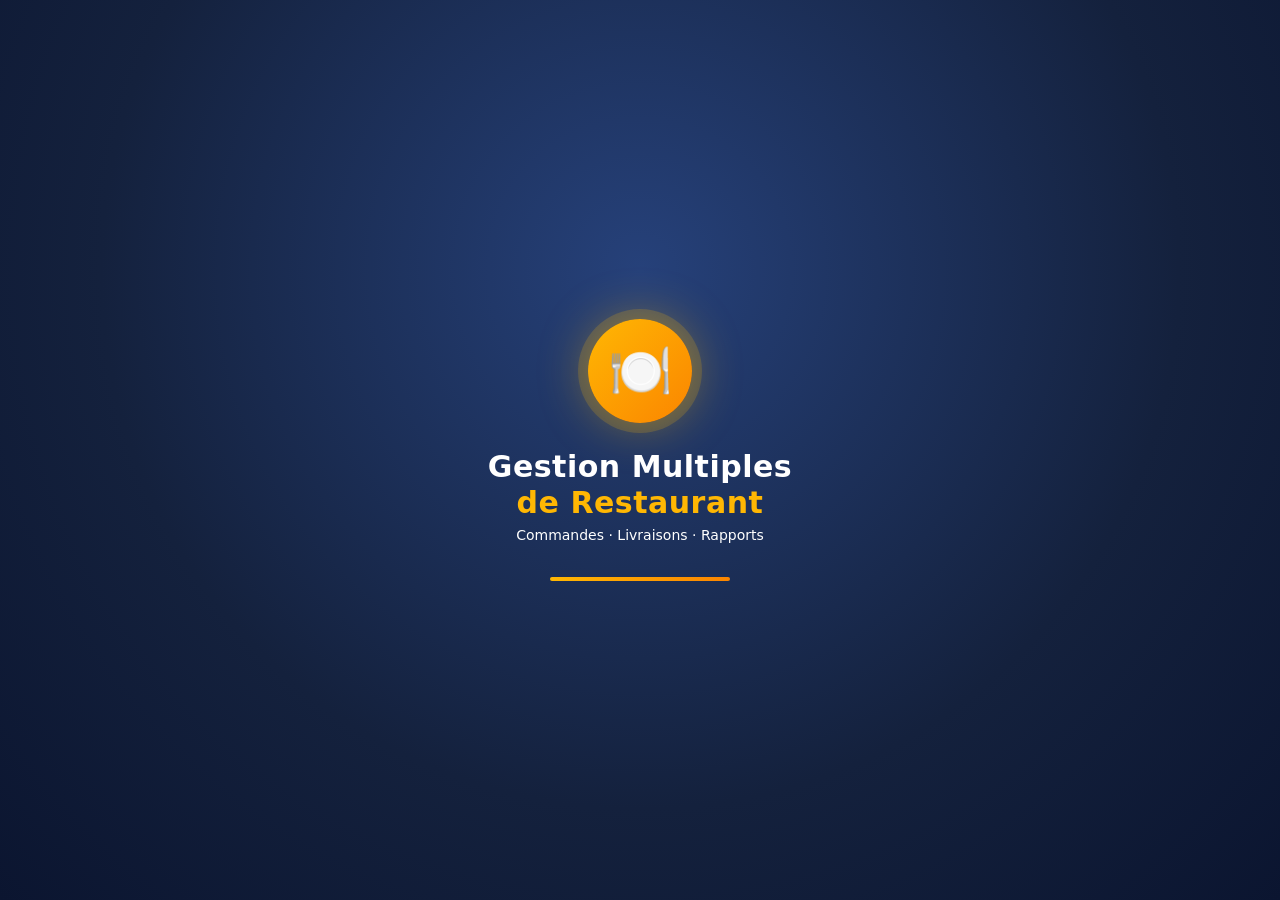
==== commit da9636e3: "Add files via upload" ====
--- a/index.html
+++ b/index.html
@@ -1,20 +1,313 @@
-<!doctype html>
-<html lang="fr">
-<head>
-  <meta charset="utf-8"><meta name="viewport" content="width=device-width,initial-scale=1">
-  <meta name="theme-color" content="#123b42"><title>RestoGest Multiservices</title>
-  <link rel="stylesheet" href="css/styles.css">
-</head>
-<body>
-  <header class="topbar"><a class="brand" href="../index.html"><span class="brand-mark">R</span><span>RESTOGEST <small>MULTISERVICES</small></span></a><a class="back" href="../index.html">← RestoGest actuel</a></header>
-  <main class="container">
-    <section class="hero"><div><span class="eyebrow">ÉCOSYSTÈME NUMÉRIQUE • AFRIQUE DE L'OUEST</span><h1>Tous vos services,<br><em>un seul écosystème.</em></h1><p>Une base commune pour connecter les clients, les entreprises, les commerçants et les prestataires.</p></div><div class="hero-art" aria-hidden="true">✦</div></section>
-    <section class="stats" aria-label="Résumé"><div><strong>12</strong><span>pôles prévus</span></div><div><strong>1</strong><span>compte central</span></div><div><strong>Multi-pays</strong><span>architecture cible</span></div></section>
-    <section class="section-head"><div><span class="eyebrow">CATALOGUE</span><h2>Explorer les services</h2></div><label class="search"><span>⌕</span><input id="search" type="search" placeholder="Rechercher un service…" aria-label="Rechercher un service"></label></section>
-    <nav class="filters" id="filters" aria-label="Filtrer les services"><button class="filter active" data-filter="all">Tous</button><button class="filter" data-filter="commerce">Commerce</button><button class="filter" data-filter="logistique">Logistique</button><button class="filter" data-filter="reservation">Réservation</button><button class="filter" data-filter="entreprise">Entreprise</button></nav>
-    <section class="modules" id="modules" aria-live="polite"></section>
-    <section class="notice"><strong>Version de conception</strong><p>Cette interface présente le catalogue et le socle de l'extension. Les modules sont des fondations de développement : les opérations réelles (paiements, courses, réservations, etc.) nécessitent encore leurs écrans métier, leurs API, les règles d'accès et les tests correspondants.</p></section>
-  </main>
-  <footer>RestoGest Multiservices · Architecture initiale · <span id="year"></span></footer>
-  <script src="js/modules.js"></script><script src="js/app.js"></script>
+<!DOCTYPE html><html lang="fr"><head><meta charset="utf-8"><meta name="viewport" content="width=device-width,initial-scale=1"><link rel="manifest" href="manifest.webmanifest"><meta name="theme-color" content="#14213d"><link rel="icon" type="image/png" href="icon-192.png?v=3"><link rel="apple-touch-icon" href="icon-192.png?v=3"><meta name="mobile-web-app-capable" content="yes"><meta name="apple-mobile-web-app-capable" content="yes"><meta name="apple-mobile-web-app-title" content="RestoGest"><meta name="description" content="RestoGest : application de gestion intelligente pour votre restaurant. Gérez la caisse, les stocks, les menus et les commandes en ligne.">
+<meta property="og:type" content="website">
+<meta property="og:locale" content="fr_FR">
+<meta property="og:title" content="RestoGest - Gestion intelligente du restaurant">
+<meta property="og:description" content="Simplifiez la gestion de votre restaurant avec RestoGest : caisse, stocks, menus, commandes en ligne et rapports.">
+<meta property="og:url" content="https://ayounbatanko.github.io/Restaurant-gestion-multiples/index.html">
+<meta property="og:image" content="https://ayounbatanko.github.io/Restaurant-gestion-multiples/apercu-facebook.jpg">
+<meta property="og:image:secure_url" content="https://ayounbatanko.github.io/Restaurant-gestion-multiples/apercu-facebook.jpg">
+<meta property="og:image:type" content="image/jpeg">
+<meta property="og:image:width" content="1200">
+<meta property="og:image:height" content="630">
+<meta property="og:site_name" content="RestoGest">
+<meta property="og:image:alt" content="RestoGest, gestion intelligente du restaurant">
+<meta name="twitter:card" content="summary_large_image">
+<meta name="twitter:title" content="RestoGest - Gestion intelligente du restaurant">
+<meta name="twitter:description" content="Simplifiez la gestion de votre restaurant avec RestoGest.">
+<meta name="twitter:image" content="https://ayounbatanko.github.io/Restaurant-gestion-multiples/apercu-facebook.jpg"><title>Gestion Multiples de Restaurant</title><script src="splash.js"></script><style>:root{--bg:#f4f5f9;--card:#fff;--ink:#16213e;--mut:#6a7390;--bd:#e3e6ef;--navy:#14213d;--navy2:#26417a;--gold:#ffb703;--gold2:#fb8500;--ok:#12a36b;--bad:#e5383b;--acc:#fb8500;--kpi:#26417a;--sh:0 6px 22px rgba(20,33,61,.08)}
+@media(prefers-color-scheme:dark){:root{--bg:#0d1325;--card:#161f38;--ink:#eef1fb;--mut:#93a0c4;--bd:#27345a;--kpi:#ffc93c;--sh:0 6px 22px rgba(0,0,0,.35)}}
+*{box-sizing:border-box}
+body{margin:0;font:15px/1.55 "Segoe UI",system-ui,-apple-system,sans-serif;background:var(--bg);color:var(--ink)}
+h2,h3{margin:.2em 0 .4em;letter-spacing:-.2px}
+#hdr{display:flex;justify-content:space-between;align-items:center;gap:10px;flex-wrap:wrap;padding:12px 20px;background:linear-gradient(120deg,#0f1a33,#26417a);color:#fff;position:sticky;top:0;z-index:5;box-shadow:0 4px 16px rgba(0,0,0,.2)}
+#hdr>b{font-size:17px;display:flex;align-items:center;gap:8px}#hdr>b:before{content:"";width:10px;height:10px;border-radius:50%;background:var(--gold);box-shadow:0 0 0 3px rgba(255,183,3,.3)}
+#net{font-size:12px;padding:3px 10px;border-radius:99px;background:rgba(18,163,107,.25);color:#7dffc9}#net.off{background:rgba(229,56,59,.3);color:#ffb3b5}
+#hdr .lang{display:inline-flex;background:rgba(255,255,255,.12);border-radius:99px;padding:3px;gap:2px}
+nav{display:flex;gap:8px;flex-wrap:wrap;padding:12px 18px;background:var(--card);border-bottom:1px solid var(--bd);position:sticky;top:56px;z-index:4;overflow-x:auto}
+main{max-width:1000px;margin:0 auto;padding:18px}
+.card{background:var(--card);border:1px solid var(--bd);border-radius:16px;padding:16px;margin-bottom:14px;box-shadow:var(--sh)}
+.col{display:flex;flex-direction:column;gap:10px}.col>.card{margin-bottom:0}
+.col>.card:has(.kpi){border-inline-start:6px solid var(--gold)}
+.col>.card:nth-child(2):has(.kpi){border-color:var(--ok)}.col>.card:nth-child(3):has(.kpi){border-color:var(--navy2)}.col>.card:nth-child(4):has(.kpi){border-color:var(--gold2)}
+.kpi{font-size:30px;font-weight:800;color:var(--kpi);line-height:1.2}.mut{color:var(--mut);font-size:13px}
+.row{display:flex;gap:8px;flex-wrap:wrap;align-items:center}.row>.g{flex:1}
+input,select,textarea{font:inherit;padding:10px 12px;border-radius:10px;border:1.5px solid var(--bd);background:var(--card);color:var(--ink);transition:border .15s,box-shadow .15s}
+input:focus,select:focus{outline:0;border-color:var(--gold2);box-shadow:0 0 0 3px rgba(251,133,0,.25)}
+button{font:inherit;font-weight:700;cursor:pointer;padding:10px 18px;border-radius:12px;border:0;color:#1b1400;background:linear-gradient(135deg,var(--gold),var(--gold2));box-shadow:0 4px 12px rgba(251,133,0,.35);transition:transform .15s,box-shadow .15s,filter .15s}
+button:hover{transform:translateY(-2px);filter:brightness(1.05);box-shadow:0 8px 18px rgba(251,133,0,.4)}
+button:active{transform:none}button:focus-visible{outline:3px solid var(--navy2);outline-offset:2px}
+button:disabled{opacity:.4;cursor:not-allowed;transform:none;box-shadow:none}
+button.sec{background:transparent;color:var(--ink);border:1.5px solid var(--bd);box-shadow:none}
+button.sec:hover{border-color:var(--navy2);color:var(--navy2);box-shadow:none}
+@media(prefers-color-scheme:dark){button.sec:hover{border-color:var(--gold);color:var(--gold)}}
+button.bad{background:linear-gradient(135deg,#e5383b,#b1252a);color:#fff;box-shadow:0 4px 12px rgba(229,56,59,.35)}
+nav button{background:transparent;color:var(--ink);border:1.5px solid var(--bd);box-shadow:none;padding:8px 16px;white-space:nowrap}
+nav button:hover{border-color:var(--navy2);box-shadow:none}
+nav button.on{background:linear-gradient(135deg,#14213d,#26417a);color:var(--gold);border-color:transparent;box-shadow:0 4px 12px rgba(20,33,61,.35)}
+#hdr .lang button{background:transparent;box-shadow:none;padding:4px 11px;font-size:12px;color:#fff;border-radius:99px}
+#hdr .lang button.on{background:var(--gold);color:#1b1400}
+#hdr #lo{background:rgba(255,255,255,.14);color:#fff;box-shadow:none;border:1px solid rgba(255,255,255,.4);padding:6px 14px}
+.grid{display:grid;grid-template-columns:repeat(auto-fill,minmax(140px,1fr));gap:10px}
+.grid button{padding:16px 8px;background:var(--card);color:var(--ink);border:1.5px solid var(--bd);border-radius:14px;box-shadow:none;line-height:1.3}
+.grid button b{color:var(--gold2);font-size:15px}.grid button:hover{border-color:var(--gold2);background:rgba(255,183,3,.12);box-shadow:var(--sh)}
+table{width:100%;border-collapse:collapse}th{font-size:12px;color:var(--mut);text-transform:none;background:rgba(38,65,122,.07)}
+td,th{padding:9px 8px;border-bottom:1px solid var(--bd);text-align:start}tr:hover td{background:rgba(255,183,3,.07)}
+.badge{padding:3px 11px;border-radius:99px;background:rgba(255,183,3,.25);color:#8a5a00;font-size:12px;font-weight:700}
+.badge[data-s="acceptée"],.badge[data-s="préparée"]{background:rgba(38,65,122,.15);color:var(--navy2)}
+.badge[data-s="en route"]{background:rgba(251,133,0,.2);color:#b45f00}
+.badge[data-s="terminée"]{background:rgba(18,163,107,.18);color:#0a7a4f}
+.badge[data-s="refusée"],.badge[data-s="annulée"]{background:rgba(229,56,59,.15);color:#c1272b}
+.logo{width:58px;height:58px;border-radius:14px;object-fit:cover;background:linear-gradient(135deg,var(--gold),var(--gold2))}
+.toast{position:fixed;bottom:18px;inset-inline-end:18px;background:var(--navy);color:#fff;padding:13px 18px;border-radius:12px;z-index:20;border-inline-start:5px solid var(--gold);box-shadow:0 10px 30px rgba(0,0,0,.35)}
+iframe{width:100%;height:280px;border:0;border-radius:12px}
+#receipt{display:none;font:13px monospace;width:72mm}
+@media print{body>*{display:none!important}#receipt{display:block!important}.pcard{display:block!important}}
+.bizcard{width:340px;border:3px solid var(--gold2);border-radius:18px;padding:22px;text-align:center;margin:20px auto;background:#fff;color:#14213d;box-shadow:var(--sh)}
+body.auth{background:radial-gradient(circle at 15% 0,#2f5aa8 0,#14213d 55%) fixed;min-height:100vh}
+body.auth #hdr{background:transparent;box-shadow:none;position:static}
+body.auth main{padding-top:0}body.auth .card{box-shadow:0 24px 70px rgba(0,0,0,.45);border:0;border-radius:22px;padding:26px}
+.brand{font-size:26px;font-weight:800;margin:0}.brand span{color:var(--gold2)}
+body.auth #hdr>b{display:none}body.auth #hdr{justify-content:flex-end}
+nav{position:static;flex-wrap:nowrap;scrollbar-width:thin}#hdr{position:static}
+.gal{display:flex;gap:8px;overflow-x:auto;scroll-snap-type:x mandatory;margin-bottom:10px}.gal.ph{height:90px;align-items:center;justify-content:center;font-size:34px;background:rgba(255,183,3,.15);border-radius:12px}
+.gi{position:relative;flex:0 0 auto;scroll-snap-align:start}.gi img{height:150px;max-width:260px;object-fit:cover;border-radius:12px;display:block}
+.gi .x{position:absolute;top:6px;inset-inline-end:6px;padding:2px 8px;border-radius:99px;background:rgba(20,33,61,.8);color:#fff;box-shadow:none;font-size:12px}
+.cat{display:grid;grid-template-columns:repeat(auto-fill,minmax(250px,1fr));gap:12px}.dish{margin:0}.dish p{margin:6px 0}
+.lb{display:inline-block;cursor:pointer;padding:9px 16px;border-radius:12px;border:1.5px solid var(--bd);font-weight:700}.lb:hover{border-color:var(--navy2)}
+textarea{width:100%;font:inherit}
+.pv{margin:10px 0 0}.pvi{flex:0 0 130px;cursor:pointer;scroll-snap-align:start;font-size:13px}.pvi img,.pvi .ph2{width:130px;height:90px;object-fit:cover;border-radius:12px;display:flex;align-items:center;justify-content:center;font-size:28px;background:rgba(255,183,3,.15)}.pvi b,.pvi span{display:block}.pvi span{color:var(--acc);font-weight:700}
+.warn{border-inline-start:6px solid var(--gold);background:rgba(255,183,3,.12)}.okc{border-inline-start:6px solid var(--ok)}
+.badge[data-s="pro"]{background:rgba(18,163,107,.18);color:#0a7a4f}.badge[data-s="off"]{background:rgba(229,56,59,.15);color:#c1272b}
+
+/* Home grid navigation for restaurant space */
+.home-grid-wrap{max-width:420px;margin:0 auto}
+.home-grid{display:grid;grid-template-columns:1fr 1fr;gap:12px}
+.home-grid .hg-btn{
+  display:flex;flex-direction:column;align-items:center;justify-content:center;gap:10px;
+  background:#14213d;color:#fff;border:0;border-radius:16px;padding:22px 12px;
+  font-weight:700;font-size:14px;line-height:1.25;text-align:center;
+  box-shadow:0 6px 18px rgba(20,33,61,.25);min-height:110px;
+  transition:transform .15s,filter .15s,box-shadow .15s
+}
+.home-grid .hg-btn:hover{transform:translateY(-3px);filter:brightness(1.08);box-shadow:0 10px 24px rgba(20,33,61,.35)}
+.home-grid .hg-btn .ico{font-size:28px;line-height:1;filter:drop-shadow(0 2px 4px rgba(0,0,0,.2))}
+.home-grid .hg-btn.full{grid-column:1/-1;flex-direction:row;min-height:64px;gap:12px;padding:16px 20px}
+.home-grid .hg-btn .badge{background:var(--gold);color:#1b1400;margin-inline-start:4px}
+.back-row{margin-bottom:12px}
+.back-row button{background:transparent;color:var(--ink);border:1.5px solid var(--bd);box-shadow:none;padding:8px 14px}
+.back-row button:hover{border-color:var(--navy2);color:var(--navy2)}
+@media(prefers-color-scheme:dark){
+  .home-grid .hg-btn{background:#1a2744}
+  .back-row button:hover{border-color:var(--gold);color:var(--gold)}
+}
+
+nav:empty{display:none;padding:0;border:0;height:0;overflow:hidden}
+
+.back-row{margin-bottom:14px}
+.back-btn{
+  display:inline-flex;align-items:center;gap:6px;
+  background:linear-gradient(135deg,#14213d,#26417a)!important;
+  color:#ffb703!important;border:0!important;
+  padding:12px 18px!important;border-radius:12px!important;
+  font-weight:700!important;box-shadow:0 4px 12px rgba(20,33,61,.35)!important;
+}
+.back-btn:hover{filter:brightness(1.1);transform:translateY(-1px)}
+</style></head><body>
+<div id="hdr"></div>
+<main><div id="apkSlot" style="max-width:420px;margin:12px auto 0"></div><div class="card col" style="max-width:420px;margin:30px auto">
+<h2 class="brand" style="font-size:23px;line-height:1.25">🍽️ Gestion Multiples<br>de <span>Restaurant</span></h2><div class="mut">Gérez votre restaurant, même sans connexion.</div>
+<div class="row" id="tabs"></div><div id="f" class="col"></div><div id="msg" style="color:var(--bad)"></div>
+</div><div id="supSlot" style="max-width:420px;margin:0 auto 30px"></div></main>
+<script src="db.js"></script><script src="notif.js"></script>
+<script>let SH=window;try{if(window.parent!==window&&window.parent.nav)SH=window.parent}catch(e){}
+SH.__m=SH.__m||{l:{},s:{}};
+const store={g(w,k){try{const v=(w=='l'?localStorage:sessionStorage).getItem(k);if(v!==null)return v}catch(e){}return SH.__m[w][k]??null},
+ s(w,k,v){try{(w=='l'?localStorage:sessionStorage).setItem(k,v)}catch(e){}SH.__m[w][k]=v},clr(){try{sessionStorage.clear()}catch(e){}SH.__m.s={}}};
+const K='rm_db',LANGS={fr:'Français',en:'English',ar:'العربية',es:'Español'};
+const TL={dash:'Tableau de bord',pos:'Caisse',hist:'Historique des ventes',orders:'Commandes',menu:'Carte / Menu',drivers:'Livreurs',settings:'Réglages',restos:'Restaurants',myorders:'Mes commandes',logout:'Déconnexion'};
+const T={en:{dash:'Dashboard',pos:'Cash register',hist:'Sales history',orders:'Orders',menu:'Menu',drivers:'Drivers',settings:'Settings',restos:'Restaurants',myorders:'My orders',logout:'Log out'},
+es:{dash:'Panel',pos:'Caja',hist:'Historial de ventas',orders:'Pedidos',menu:'Menú',drivers:'Repartidores',settings:'Ajustes',restos:'Restaurantes',myorders:'Mis pedidos',logout:'Salir'},
+ar:{dash:'لوحة القيادة',pos:'الصندوق',hist:'سجل المبيعات',orders:'الطلبات',menu:'القائمة',drivers:'السائقون',settings:'الإعدادات',restos:'المطاعم',myorders:'طلباتي',logout:'خروج'}};
+const lang=()=>store.g('l','lang')||'fr',t=k=>(T[lang()]||{})[k]||TL[k]||k;
+const TRS="Tableau de bord|Dashboard|Panel|لوحة القيادة\nCaisse|Cash register|Caja|الصندوق\nHistorique des ventes|Sales history|Historial de ventas|سجل المبيعات\nCommandes|Orders|Pedidos|الطلبات\nCarte / Menu|Menu|Menú|القائمة\nLivreurs|Drivers|Repartidores|السائقون\nRéglages|Settings|Ajustes|الإعدادات\nRestaurants|Restaurants|Restaurantes|المطاعم\nMes commandes|My orders|Mis pedidos|طلباتي\nDéconnexion|Log out|Salir|خروج\n● En ligne|● Online|● En línea|● متصل\n● Hors ligne — caisse active|● Offline — register active|● Sin conexión — caja activa|● غير متصل — الصندوق يعمل\nGérez votre restaurant, même sans connexion.|Manage your restaurant, even offline.|Gestiona tu restaurante, incluso sin conexión.|أدر مطعمك حتى بدون اتصال.\nSe connecter|Log in|Iniciar sesión|تسجيل الدخول\nCréer un compte|Create an account|Crear una cuenta|إنشاء حساب\nPremière configuration : compte propriétaire|First setup: owner account|Primera configuración: cuenta de propietario|الإعداد الأول: حساب المالك\nClient|Customer|Cliente|زبون\nRestaurant|Restaurant|Restaurante|مطعم\nCréer le compte|Create account|Crear cuenta|إنشاء الحساب\nCréer le compte propriétaire|Create owner account|Crear cuenta de propietario|إنشاء حساب المالك\nRetour|Back|Volver|رجوع\n← Retour|← Back|← Volver|→ رجوع\nNuméro de téléphone ou nom d'utilisateur|Phone number or username|Número de teléfono o nombre de usuario|رقم الهاتف أو اسم المستخدم\nMot de passe|Password|Contraseña|كلمة المرور\nConfirmez le mot de passe|Confirm password|Confirma la contraseña|أكّد كلمة المرور\nVotre nom|Your name|Tu nombre|اسمك\nNom du restaurant|Restaurant name|Nombre del restaurante|اسم المطعم\nNuméro de téléphone|Phone number|Número de teléfono|رقم الهاتف\nVotre nom de propriétaire|Your owner name|Tu nombre de propietario|اسم المالك\nCréez votre compte propriétaire (une seule fois).|Create your owner account (one time only).|Crea tu cuenta de propietario (una sola vez).|أنشئ حساب المالك (مرة واحدة فقط).\nIdentifiants incorrects.|Incorrect credentials.|Credenciales incorrectas.|بيانات الدخول غير صحيحة.\nTous les champs sont obligatoires.|All fields are required.|Todos los campos son obligatorios.|جميع الحقول مطلوبة.\nLes deux mots de passe ne sont pas identiques.|The two passwords do not match.|Las dos contraseñas no coinciden.|كلمتا المرور غير متطابقتين.\nCe numéro est déjà utilisé.|This number is already used.|Este número ya está en uso.|هذا الرقم مستخدم بالفعل.\nNom et mot de passe obligatoires.|Name and password required.|Nombre y contraseña obligatorios.|الاسم وكلمة المرور مطلوبان.\nDevise par défaut : FCFA (XOF). 1 mois d'essai gratuit.|Default currency: FCFA (XOF). 1 month free trial.|Moneda por defecto: FCFA (XOF). 1 mes de prueba gratuita.|العملة الافتراضية: فرنك CFA (XOF). شهر تجريبي مجاني.\nEspace propriétaire|Owner area|Área del propietario|مساحة المالك\nLien|Link|Enlace|الرابط\nTél.|Phone|Tel.|الهاتف\nStatut|Status|Estado|الحالة\nÉchéance|Due date|Vencimiento|الاستحقاق\nDevise|Currency|Moneda|العملة\nEssai gratuit|Free trial|Prueba gratuita|تجربة مجانية\nAbonné|Subscribed|Suscrito|مشترك\nSuspendu|Suspended|Suspendido|موقوف\nExpiré|Expired|Vencido|منتهي\nEssai terminé|Trial ended|Prueba terminada|انتهت التجربة\n+1 mois payé|+1 month paid|+1 mes pagado|+شهر مدفوع\nSuspendre|Suspend|Suspender|إيقاف\nSupprimer|Delete|Eliminar|حذف\nAucun restaurant inscrit pour l'instant.|No restaurant registered yet.|Ningún restaurante registrado todavía.|لا يوجد مطعم مسجل بعد.\nChiffre d'affaires total|Total revenue|Ingresos totales|إجمالي رقم الأعمال\nAujourd'hui|Today|Hoy|اليوم\nNombre de ventes|Number of sales|Número de ventas|عدد المبيعات\nPanier moyen|Average basket|Cesta media|متوسط السلة\nCA des 7 derniers jours|Revenue, last 7 days|Ingresos, últimos 7 días|رقم الأعمال خلال 7 أيام\nMeilleurs produits|Top products|Mejores productos|أفضل المنتجات\nAucune vente pour l'instant.|No sales yet.|Aún no hay ventas.|لا توجد مبيعات بعد.\nTicket|Receipt|Ticket|التذكرة\n(fonctionne hors connexion)|(works offline)|(funciona sin conexión)|(يعمل بدون اتصال)\nValider la vente et imprimer|Confirm sale and print|Validar venta e imprimir|تأكيد البيع والطباعة\nEspèces|Cash|Efectivo|نقدًا\nCarte|Card|Tarjeta|بطاقة\nAucune vente.|No sales.|Sin ventas.|لا توجد مبيعات.\nN°|No.|N.º|الرقم\nDate|Date|Fecha|التاريخ\nSource|Source|Origen|المصدر\nTotal|Total|Total|المجموع\nRéimprimer|Reprint|Reimprimir|إعادة الطباعة\ncaisse|register|caja|الصندوق\nen ligne|online|en línea|عبر الإنترنت\nAccepter|Accept|Aceptar|قبول\nRefuser|Decline|Rechazar|رفض\nMarquer préparée|Mark as prepared|Marcar como preparado|تحديد كمُجهّز\nLivreur…|Driver…|Repartidor…|السائق…\nAttribuer|Assign|Asignar|تعيين\nAnnulée par le client|Cancelled by the customer|Cancelado por el cliente|ألغاها الزبون\nAucune commande en ligne.|No online orders.|Sin pedidos en línea.|لا توجد طلبات عبر الإنترنت.\nNom du plat|Dish name|Nombre del plato|اسم الطبق\nPrix|Price|Precio|السعر\nAjouter|Add|Añadir|إضافة\nNom|Name|Nombre|الاسم\nTéléphone|Phone|Teléfono|الهاتف\nCréer le compte livreur|Create driver account|Crear cuenta de repartidor|إنشاء حساب سائق\nAucun livreur.|No drivers.|Sin repartidores.|لا يوجد سائقون.\nLogo|Logo|Logo|الشعار\nAdresse|Address|Dirección|العنوان\nLatitude|Latitude|Latitud|خط العرض\nLongitude|Longitude|Longitud|خط الطول\nMa position|My location|Mi ubicación|موقعي\nMoyens de paiement en ligne (séparés par des virgules)|Online payment methods (comma-separated)|Medios de pago en línea (separados por comas)|وسائل الدفع عبر الإنترنت (مفصولة بفواصل)\nEnregistrer|Save|Guardar|حفظ\nCarte de visite|Business card|Tarjeta de visita|بطاقة العمل\nImprimer|Print|Imprimir|طباعة\nRestaurant introuvable.|Restaurant not found.|Restaurante no encontrado.|المطعم غير موجود.\nActivez la localisation pour trier les restaurants par distance.|Enable location to sort restaurants by distance.|Activa la ubicación para ordenar por distancia.|فعّل الموقع لترتيب المطاعم حسب المسافة.\nVoir la carte|View menu|Ver la carta|عرض القائمة\nAucun restaurant disponible pour le moment.|No restaurant available right now.|Ningún restaurante disponible por ahora.|لا يوجد مطعم متاح حاليًا.\nAdresse de livraison|Delivery address|Dirección de entrega|عنوان التوصيل\nPaiement à la livraison|Pay on delivery|Pago contra entrega|الدفع عند التسليم\nCommander|Order|Pedir|اطلب\nAnnuler la commande|Cancel order|Cancelar pedido|إلغاء الطلب\nReçu PDF|PDF receipt|Recibo PDF|إيصال PDF\nAucune commande.|No orders.|Sin pedidos.|لا توجد طلبات.\nLivreur|Driver|Repartidor|السائق\nDémarrer la livraison|Start delivery|Iniciar entrega|بدء التوصيل\nLivraison terminée|Delivery completed|Entrega completada|اكتمل التوصيل\nEn préparation…|Being prepared…|En preparación…|قيد التحضير…\nAucune commande attribuée.|No assigned orders.|Sin pedidos asignados.|لا توجد طلبات معيّنة.\nen attente|pending|pendiente|قيد الانتظار\nacceptée|accepted|aceptado|مقبول\npréparée|prepared|preparado|مجهّز\nen route|on the way|en camino|في الطريق\nterminée|completed|completado|مكتمل\nrefusée|declined|rechazado|مرفوض\nannulée|cancelled|cancelado|ملغى\nCréer un compte pour votre restaurant|Create an account for your restaurant|Crea una cuenta para tu restaurante|أنشئ حسابًا لمطعمك\nCatalogue des plats|Dish catalogue|Catálogo de platos|كتالوج الأطباق\nNouveau plat|New dish|Nuevo plato|طبق جديد\nIngrédients et description|Ingredients and description|Ingredientes y descripción|المكونات والوصف\nPhotos du plat (une ou plusieurs)|Dish photos (one or more)|Fotos del plato (una o varias)|صور الطبق (واحدة أو أكثر)\nAjouter des photos|Add photos|Añadir fotos|إضافة صور\nModifier|Edit|Editar|تعديل\nAucun plat dans le catalogue.|No dishes in the catalogue.|Ningún plato en el catálogo.|لا توجد أطباق في الكتالوج.\nActiver Pro (+1 mois)|Activate Pro (+1 month)|Activar Pro (+1 mes)|تفعيل برو (+شهر)\nDésactiver le compte|Deactivate account|Desactivar la cuenta|تعطيل الحساب\nCompte désactivé|Account deactivated|Cuenta desactivada|الحساب معطّل\nPro actif|Pro active|Pro activo|برو مفعّل\nPro expiré|Pro expired|Pro vencido|انتهى برو\nDemande Pro|Pro request|Solicitud Pro|طلب برو\nActiver l'option Pro|Activate the Pro option|Activar la opción Pro|تفعيل خيار برو\nDemander l'activation Pro|Request Pro activation|Solicitar activación Pro|طلب تفعيل برو\nOption Pro|Pro option|Opción Pro|خيار برو\nVoir toute la carte|View full menu|Ver toda la carta|عرض القائمة كاملة\nRestaurants les plus proches de vous|Restaurants closest to you|Restaurantes más cercanos|أقرب المطاعم إليك\nMes tâches de livraison|My delivery tasks|Mis entregas|مهام التوصيل\nLivraisons terminées|Completed deliveries|Entregas completadas|التوصيلات المكتملة\nAucune tâche pour le moment.|No tasks right now.|Sin tareas por ahora.|لا توجد مهام حاليًا.\nCatalogue bientôt disponible.|Catalogue coming soon.|Catálogo próximamente.|الكتالوج قريبًا.";
+const TR={};TRS.split('\n').forEach(l=>{const[a,...r]=l.split('|');['en','es','ar'].forEach((k,i)=>{(TR[k]=TR[k]||{})[a]=r[i]})});
+function trs(s){const L=TR[lang()];if(!L)return s;const m=s.match(/^(\s*)([\s\S]*?)(\s*)$/),c=m[2];if(L[c])return m[1]+L[c]+m[3];const i=c.search(/ [:—] /);if(i>0&&L[c.slice(0,i)])return m[1]+L[c.slice(0,i)]+c.slice(i)+m[3];return s}
+function trDom(root){if(lang()=='fr')return;const w=document.createTreeWalker(root,NodeFilter.SHOW_TEXT);let n;while(n=w.nextNode()){if(n.parentNode.tagName=='SCRIPT')continue;const v=trs(n.nodeValue);if(v!==n.nodeValue)n.nodeValue=v}
+ root.querySelectorAll('[placeholder]').forEach(e=>{const v=trs(e.getAttribute('placeholder'));if(v!==e.getAttribute('placeholder'))e.setAttribute('placeholder',v)})}
+let _obs=null;function startTr(){if(_obs||lang()=='fr')return;const o=()=>_obs.observe(document.body,{childList:true,subtree:true,characterData:true});_obs=new MutationObserver(()=>{_obs.disconnect();trDom(document.body);o()});o();trDom(document.body)}
+const D=window.RGDB;
+const uid=()=>Math.random().toString(36).slice(2,9);
+const esc=s=>String(s??'').replace(/[&<>"']/g,c=>({'&':'&amp;','<':'&lt;','>':'&gt;','"':'&quot;',"'":'&#39;'}[c]));
+const me=()=>{const i=store.g('s','uid');const u=i&&D.get().users.find(u=>u.id==i);return u&&!u.disabled?u:undefined};
+const inShell=SH!==window;
+const navTo=u=>inShell?parent.nav(u):(location=u.replace(/\.html$/,'')+'.html');
+const cardUrl=s=>inShell?'#card/'+s:'card.html?r='+s;
+const cardSlug=()=>inShell?SH.location.hash.split('/')[1]:new URLSearchParams(location.search).get('r');
+const OWNER_ACCOUNT_NAME='Ayouba Tanko';
+const isOwnerAccount=u=>!!u&&String(u.name||'').trim().toLocaleLowerCase('fr')===OWNER_ACCOUNT_NAME.toLocaleLowerCase('fr');
+function guard(role){const u=me();const allowed=role==='owner'?(u&&(u.role==='owner'||(u.role==='restaurant'&&isOwnerAccount(u)))):(u&&u.role===role);if(!allowed){navTo('index');return null}return u}
+function logout(){store.clr();navTo('index')}
+function changeMyPassword(oldId,newId,cfId){
+  const oldEl=document.getElementById(oldId||'oldpw'),nwEl=document.getElementById(newId||'newpw'),cfEl=document.getElementById(cfId||'cfpw');
+  if(!oldEl||!nwEl||!cfEl)return;
+  const old=oldEl.value,nw=nwEl.value,cf=cfEl.value;
+  const u=me();if(!u)return alert('Session expirée. Reconnectez-vous.');
+  if(u.pass!==old)return alert('Mot de passe actuel incorrect.');
+  if(nw.length<6)return alert('Le nouveau mot de passe doit contenir au moins 6 caractères.');
+  if(nw!==cf)return alert('Les deux nouveaux mots de passe ne correspondent pas.');
+  if(nw===old)return alert('Choisissez un mot de passe différent de l\'actuel.');
+  const d=D.get(),uu=d.users.find(x=>x.id===u.id);if(!uu)return alert('Compte introuvable.');
+  uu.pass=nw;D.save(d);
+  // garder la session cohérente
+  oldEl.value=nwEl.value=cfEl.value='';
+  toast('Mot de passe modifié avec succès.');
+}
+async function hashSecurityAnswer(v){const s=String(v||'').trim().toLocaleLowerCase('fr');if(!s)return '';if(window.crypto&&crypto.subtle){const b=await crypto.subtle.digest('SHA-256',new TextEncoder().encode(s));return Array.from(new Uint8Array(b)).map(x=>x.toString(16).padStart(2,'0')).join('')}return btoa(unescape(encodeURIComponent(s)))}
+async function saveSecurityAnswer(){const a=document.getElementById('securitySetup')?.value||'';if(a.trim().length<2)return alert('Saisissez une réponse secrète de 2 caractères minimum.');const u=me(),d=D.get(),x=d.users.find(z=>z.id===u.id);if(!x)return alert('Compte introuvable.');x.securityAnswerHash=await hashSecurityAnswer(a);D.save(d);document.getElementById('securitySetup').value='';toast('Réponse de sécurité enregistrée.')}
+function passwordCard(){
+  return `<div class="card col"><h3 style="margin:0">🔐 Changer mon mot de passe</h3>
+  <p class="mut">Vous pouvez modifier votre mot de passe à tout moment.</p>
+  <input id="oldpw" type="password" placeholder="Mot de passe actuel" autocomplete="current-password">
+  <input id="newpw" type="password" placeholder="Nouveau mot de passe (6 caractères minimum)" autocomplete="new-password">
+  <input id="cfpw" type="password" placeholder="Confirmer le nouveau mot de passe" autocomplete="new-password">
+  <button type="button" onclick="changeMyPassword()">Enregistrer le nouveau mot de passe</button></div>
+  <div class="card col"><h3 style="margin:0">🛡️ Récupération du compte</h3><p class="mut">Définissez votre réponse secrète à la question : « Quelle est votre nom ? »</p><input id="securitySetup" type="text" placeholder="Votre réponse secrète" autocomplete="off"><button type="button" onclick="saveSecurityAnswer()">Enregistrer ma réponse secrète</button></div>`;
+}
+
+const slugify=s=>s.toLowerCase().normalize('NFD').replace(/[\u0300-\u036f]/g,'').replace(/[^a-z0-9]+/g,'-').replace(/^-|-$/g,'');
+const money=(v,c)=>{if(!c||c=='XOF'||c=='XAF')return new Intl.NumberFormat(lang(),{maximumFractionDigits:0}).format(v)+' FCFA';try{return new Intl.NumberFormat(lang(),{style:'currency',currency:c||'XOF'}).format(v)}catch(e){return v+' '+c}};
+const currencies=()=>Intl.supportedValuesOf?Intl.supportedValuesOf('currency'):['EUR','USD','XOF','MAD','DZD','TND','GBP'];
+const fdate=ts=>new Date(ts).toLocaleString(lang());
+const km=(a,b)=>{const R=6371,r=x=>x*Math.PI/180,dl=r(b[0]-a[0]),dn=r(b[1]-a[1]);const h=Math.sin(dl/2)**2+Math.cos(r(a[0]))*Math.cos(r(b[0]))*Math.sin(dn/2)**2;return 2*R*Math.asin(Math.sqrt(h))};
+function setLang(k){store.s('l','lang',k);inShell?parent.nav(parent.cur):location.reload()}
+function hdr(title){document.getElementById('hdr').innerHTML=`<b>${esc(title)}</b><span class="row"><span id="net"></span><span class="lang">${Object.entries(LANGS).map(([k,v])=>`<button title="${v}" class="${k==lang()?'on':''}" onclick="setLang('${k}')">${k.toUpperCase()}</button>`).join('')}</span><button id="lo" onclick="logout()">${t('logout')}</button></span>`;document.documentElement.dir=lang()=='ar'?'rtl':'ltr';const nt=()=>{const e=document.getElementById('net');if(e){e.textContent=navigator.onLine?'● En ligne':'● Hors ligne — caisse active';e.className=navigator.onLine?'':'off'}};nt();addEventListener('online',nt);addEventListener('offline',nt);startTr()}
+function toast(m){const e=document.createElement('div');e.className='toast';e.textContent=m;document.body.appendChild(e);setTimeout(()=>e.remove(),4500);try{const c=new AudioContext(),o=c.createOscillator();o.connect(c.destination);o.frequency.value=880;o.start();setTimeout(()=>o.stop(),180)}catch(e){}}
+function setOrder(id,patch){const d=D.get(),o=d.orders.find(o=>o.id==id);Object.assign(o,patch);
+ if(patch.status=='terminée'){d.rests.find(r=>r.id==o.restId).sales.push({id:uid(),date:Date.now(),items:o.items,total:o.total,src:'en ligne'})}D.save(d)}
+function receipt(r,x,title){const items=x.items.map(i=>`<tr><td>${esc(i.n)} ×${i.q}</td><td style="text-align:end">${money(i.p*i.q,r.currency)}</td></tr>`).join('');
+ return `<div style="text-align:center">${r.logo?`<img src="${r.logo}" style="width:60px"><br>`:''}<b>${esc(r.name)}</b><br>${esc(r.address||'')}<br>${esc(r.phone||'')}<hr>${title||'Reçu'} #${esc(x.id)}<br>${fdate(x.date||x.created)}</div><table>${items}</table><hr><b>TOTAL : ${money(x.total,r.currency)}</b><br>${esc(x.pay||'')}<p style="text-align:center">Merci !</p>`}
+function printHTML(h){document.getElementById('receipt').innerHTML=h;setTimeout(()=>window.print(),150)}
+function barChart(data,cur){const m=Math.max(1,...data.map(d=>d.v)),w=300/data.length;
+ return `<svg viewBox="0 0 300 140" width="100%">${data.map((d,i)=>{const h=d.v/m*90;return `<rect x="${i*w+6}" y="${110-h}" width="${w-12}" height="${h}" fill="var(--acc)" rx="3"/><text x="${i*w+w/2}" y="${105-h}" font-size="7" text-anchor="middle" fill="currentColor">${Math.round(d.v)}</text><text x="${i*w+w/2}" y="124" font-size="7" text-anchor="middle" fill="currentColor">${esc(d.l)}</text>`}).join('')}</svg>`}
+
+const curOptions=sel=>['XOF',...currencies().filter(c=>c!='XOF')].map(c=>`<option value="${c}" ${c==(sel||'XOF')?'selected':''}>${c=='XOF'?'FCFA (XOF)':c=='XAF'?'FCFA (XAF)':c}</option>`).join('');
+const readImg=f=>new Promise(res=>{const fr=new FileReader();fr.onload=()=>{const im=new Image();im.onload=()=>{const k=Math.min(1,640/Math.max(im.width,im.height)),c=document.createElement('canvas');c.width=Math.round(im.width*k);c.height=Math.round(im.height*k);c.getContext('2d').drawImage(im,0,0,c.width,c.height);res(c.toDataURL('image/jpeg',.72))};im.onerror=()=>res(fr.result);im.src=fr.result};fr.readAsDataURL(f)});
+const gal=(imgs,i)=>imgs&&imgs.length?'<div class="gal">'+imgs.map((s,k)=>`<span class="gi"><img src="${s}" alt="">${i!=null?`<button class="x" onclick="delImg(${i},${k})">✕</button>`:''}</span>`).join('')+'</div>':'<div class="gal ph">🍽️</div>';
+
+function subInfo(r){const n=Date.now(),dl=e=>Math.max(0,Math.ceil((e-n)/864e5));
+ if(r.sub=='suspended')return{ok:false,state:'off',label:'Compte désactivé',end:r.subEnd||r.trialEnd,days:-1};
+ if(r.sub=='active')return r.subEnd>n?{ok:true,state:'pro',label:'Pro actif',end:r.subEnd,days:dl(r.subEnd)}:{ok:false,state:'off',label:'Pro expiré',end:r.subEnd,days:-1};
+ return r.trialEnd>n?{ok:true,state:'trial',label:'Essai gratuit',end:r.trialEnd,days:dl(r.trialEnd)}:{ok:false,state:'off',label:'Essai terminé',end:r.trialEnd,days:-1}}
+function notify(t,b){toast(t+(b?' — '+b:''));try{if(window.Notification&&Notification.permission=='granted')new Notification(t,{body:b||''})}catch(e){}}
+document.addEventListener('click',()=>{try{window.Notification&&Notification.permission=='default'&&Notification.requestPermission()}catch(e){}},{once:true});
+</script><script>
+document.body.className='auth';hdr('');document.getElementById('lo').remove();
+try{const q=new URLSearchParams(location.search).get('resto');if(q)store.s('l','rg_target',q)}catch(e){}
+{const tg=store.g('l','rg_target'),tr=tg&&D.get().rests.find(r=>r.slug==tg);if(tr)document.querySelector('.brand').insertAdjacentHTML('afterend','<div class="card" style="margin:8px 0;border-inline-start:6px solid var(--gold)">🍽️ <b>'+esc(tr.name)+'</b><br><span class="mut">Connectez-vous ou créez un compte client pour voir le menu et commander.</span></div>')}
+const go={owner:'owner.html',restaurant:'restaurant.html',client:'client.html',driver:'driver.html'};
+const hasOwner=()=>true;
+let view='l',kind='c',accountType='restaurant';
+const cls=on=>on?'':'sec';
+function draw(){msg.textContent='';
+ tabs.innerHTML=`<button class="${cls(view=='l')}" onclick="view='l';draw()">Se connecter</button><button class="${cls(view=='s')}" onclick="view='s';draw()">Créer un compte</button>`;
+ const pw=`<input id="pwd" type="password" placeholder="Mot de passe"><input id="pw2" type="password" placeholder="Confirmez le mot de passe">`;
+ if(view=='l')f.innerHTML=`<input id="tel" placeholder="Numéro de téléphone ou nom d'utilisateur" autocomplete="username"><input id="pwd" type="password" placeholder="Mot de passe" autocomplete="current-password"><button onclick="login()">Se connecter</button><button type="button" class="sec" onclick="view='recover';draw()">Mot de passe oublié ?</button>`;
+ else if(view=='recover')f.innerHTML=`<p class="mut">Réinitialisez votre mot de passe avec votre réponse secrète.</p><input id="rid" placeholder="Téléphone ou nom d'utilisateur"><label>Quelle est votre nom ?</label><input id="ranswer" placeholder="Votre réponse de sécurité"><input id="rpwd" type="password" placeholder="Nouveau mot de passe"><input id="rpwd2" type="password" placeholder="Confirmer le nouveau mot de passe"><button onclick="recoverPassword()">Réinitialiser le mot de passe</button><button class="sec" onclick="view='l';draw()">Retour à la connexion</button>`;
+ else if(view=='o')f.innerHTML=`<p class="mut">La création publique d'un compte propriétaire est désactivée.</p><button class="sec" onclick="view='l';draw()">Retour</button>`;
+ else f.innerHTML=`<div class="row"><button class="${cls(kind=='c')}" onclick="kind='c';restPos=null;draw()">Client</button><button class="${cls(kind=='r')}" onclick="kind='r';restPos=null;draw()">Compte professionnel</button></div>
+  ${kind=='r'?`<div class="card col"><b>Quel type de compte souhaitez-vous créer ?</b><label><input type="radio" name="accountType" value="restaurant" ${accountType=='restaurant'?'checked':''} onchange="accountType=this.value;draw()"> Compte pour gérer votre restaurant</label><label><input type="radio" name="accountType" value="hotel" ${accountType=='hotel'?'checked':''} onchange="accountType=this.value;draw()"> Compte pour gérer les activités de restauration de votre hôtel</label></div>`:''}
+  <input id="nm" placeholder="${kind=='r'?'Nom du restaurant':'Votre nom'}"><input id="tel" placeholder="Numéro de téléphone"><label>Question de sécurité : Quelle est votre nom ?</label><input id="securityAnswer" placeholder="Votre réponse secrète" autocomplete="off">${pw}
+  ${kind=='r'?`<select id="cur">${curOptions('XOF')}</select>
+  <div class="mut">Devise par défaut : FCFA (XOF). 1 mois d'essai gratuit.</div>
+  <div id="restGpsBox" class="card" style="margin:0;padding:12px;background:rgba(255,183,3,.12);border-inline-start:4px solid var(--gold)">
+    <b>📍 Position du restaurant</b>
+    <p class="mut" id="restGpsMsg" style="margin:6px 0">Obligatoire : votre position GPS exacte sera détectée pour que les clients voient les restaurants les plus proches.</p>
+    <button type="button" class="sec" onclick="detectRestPos()">Détecter ma position maintenant</button>
+    <div id="restGpsLink"></div>
+  </div>`:''}
+  <button onclick="signup()">Créer le compte</button>`}
+let restPos=null;
+function detectRestPos(done){
+  if(!navigator.geolocation){alert('Géolocalisation indisponible sur cet appareil.');return}
+  const msg=document.getElementById('restGpsMsg');
+  if(msg)msg.textContent='Recherche de la position GPS…';
+  navigator.geolocation.getCurrentPosition(
+    p=>{
+      restPos={lat:p.coords.latitude,lng:p.coords.longitude,acc:Math.round(p.coords.accuracy)};
+      if(msg)msg.textContent='✅ Position détectée : '+restPos.lat.toFixed(5)+', '+restPos.lng.toFixed(5)+(restPos.acc?' (±'+restPos.acc+' m)':'');
+      const link=document.getElementById('restGpsLink');
+      if(link)link.innerHTML='<a target="_blank" rel="noopener" href="https://www.google.com/maps?q='+restPos.lat+','+restPos.lng+'">Vérifier sur Google Maps</a>';
+      const box=document.getElementById('restGpsBox');
+      if(box){box.style.background='rgba(18,163,107,.12)';box.style.borderInlineStartColor='var(--ok)'}
+      if(typeof done==='function')done();
+    },
+    e=>{
+      if(msg)msg.textContent='❌ Position non obtenue. Activez le GPS et autorisez la localisation, puis réessayez.';
+      alert('Impossible de détecter la position du restaurant.\nActivez le GPS et autorisez la localisation pour ce site.');
+    },
+    {enableHighAccuracy:true,timeout:20000,maximumAge:0}
+  );
+}
+async function pwHash(v){const b=await crypto.subtle.digest('SHA-256',new TextEncoder().encode('rg-pw:'+v));return Array.from(new Uint8Array(b)).map(x=>x.toString(16).padStart(2,'0')).join('')}
+async function login(){const d=D.get(),id=tel.value.trim(),p=pwd.value,nz=x=>String(x||'').trim().toLocaleLowerCase('fr');
+ const c=d.users.filter(x=>x.phone==id||nz(x.name)==nz(id));let u=null;
+ for(const x of c){if((x.pass!=null&&x.pass==p)||(x.passHash&&p&&x.passHash===await pwHash(p))){u=x;break}}
+ if(!u){const o=c.find(x=>x.needsSetup&&isOwnerAccount(x));
+  if(o){if(p.length<6)return msg.textContent='Première connexion : choisissez un mot de passe de 6 caractères minimum.';
+   const c2=document.getElementById('pwSetup2');
+   if(!c2){pwd.insertAdjacentHTML('afterend','<input id="pwSetup2" type="password" placeholder="Confirmez le mot de passe" autocomplete="new-password">');return msg.textContent='Première connexion : confirmez votre mot de passe, puis appuyez sur Se connecter.'}
+   if(c2.value!==p)return msg.textContent='Les deux mots de passe ne correspondent pas.';
+   o.passHash=await pwHash(p);delete o.needsSetup;D.save(d);u=o}}
+ if(!u)return msg.textContent='Identifiants incorrects.';
+ if(u.disabled&&!isOwnerAccount(u))return msg.textContent='Ce compte est désactivé. Contactez l\'administrateur pour le faire réactiver.';
+ store.s('s','uid',u.id);navTo(isOwnerAccount(u)?'owner.html':go[u.role])}
+async function hashAnswer(v){const s=String(v||'').trim().toLocaleLowerCase('fr');if(!s)return '';if(window.crypto&&crypto.subtle){const b=await crypto.subtle.digest('SHA-256',new TextEncoder().encode(s));return Array.from(new Uint8Array(b)).map(x=>x.toString(16).padStart(2,'0')).join('')}return btoa(unescape(encodeURIComponent(s)))}
+async function recoverPassword(){const d=D.get(),id=document.getElementById('rid').value.trim(),ans=document.getElementById('ranswer').value,nw=document.getElementById('rpwd').value,cf=document.getElementById('rpwd2').value;const u=d.users.find(x=>x.phone===id||x.name===id);if(!u)return msg.textContent='Compte introuvable.';if(!u.securityAnswerHash)return msg.textContent='Ce compte ancien ne possède pas encore de réponse secrète enregistrée. Connectez-vous pour configurer la récupération.';if(await hashAnswer(ans)!==u.securityAnswerHash)return msg.textContent='Réponse de sécurité incorrecte.';if(nw.length<6)return msg.textContent='Le nouveau mot de passe doit contenir au moins 6 caractères.';if(nw!==cf)return msg.textContent='Les mots de passe ne correspondent pas.';u.pass=nw;D.save(d);view='l';draw();msg.style.color='var(--ok)';msg.textContent='Mot de passe réinitialisé. Connectez-vous.'}
+function owner(){const d=D.get();if(hasOwner())return;if(!nm.value.trim()||!pwd.value)return msg.textContent='Nom et mot de passe obligatoires.';if(pwd.value!=pw2.value)return msg.textContent='Les deux mots de passe ne sont pas identiques.';
+ const u={id:uid(),role:'owner',phone:nm.value.trim(),pass:pwd.value,name:nm.value.trim()};d.users.push(u);D.save(d);store.s('s','uid',u.id);navTo('owner.html')}
+async function signup(){const d=D.get(),ph=tel.value.trim(),pw=pwd.value;
+ if(!ph||!pw||!nm.value.trim()||!document.getElementById('securityAnswer')?.value.trim())return msg.textContent='Tous les champs sont obligatoires, y compris la réponse secrète.';
+ if(pw!=pw2.value)return msg.textContent='Les deux mots de passe ne sont pas identiques.';
+ if(d.users.some(u=>u.phone==ph))return msg.textContent='Ce numéro est déjà utilisé.';
+ if(nm.value.trim().toLocaleLowerCase('fr')==='ayouba tanko')return msg.textContent='Ce nom est réservé au compte propriétaire.';
+ // Restaurant : position GPS obligatoire
+ if(kind=='r'&&!restPos){
+  msg.textContent='Détection de la position GPS du restaurant…';
+  return detectRestPos(()=>{msg.textContent='';signup()});
+ }
+ const u={id:uid(),role:kind=='r'?'restaurant':'client',phone:ph,pass:pw,name:nm.value.trim(),securityAnswerHash:await hashAnswer(document.getElementById('securityAnswer').value)};
+ if(kind=='r'){let s=slugify(u.name)||'resto',b=s,i=2;while(d.rests.some(r=>r.slug==s))s=b+'-'+i++;
+  const r={id:uid(),slug:s,name:u.name,phone:ph,address:'',logo:'',currency:cur.value,lang:lang(),
+   lat:restPos.lat,lng:restPos.lng,locationAccuracy:restPos.acc||null,locationCapturedAt:Date.now(),
+   businessType:accountType,hotel:accountType==='hotel'?{enabled:true,name:u.name,category:'Hôtel',manager:'',rooms:0,services:['Restaurant','Service en chambre','Petit-déjeuner','Bar / Café','Banquets et séminaires','À emporter'],hours:'07:00 - 23:00',instructions:''}:undefined,
+   sub:'trial',trialEnd:Date.now()+30*864e5,subEnd:0,pay:[],menu:[],sales:[]};d.rests.push(r);u.restId=r.id}
+ d.users.push(u);D.save(d);store.s('s','uid',u.id);navTo(go[u.role])}
+if(me())navTo(isOwnerAccount(me())?'owner.html':go[me().role]);else draw();
+</script>
+<script>
+(()=> {
+ const KEY='restogest_seen_version';let pending='';
+ const bar=document.createElement('div');bar.id='rg-update-banner';
+ bar.style.cssText='display:none;position:fixed;top:0;left:0;right:0;z-index:99999;align-items:center;gap:10px;background:#14213d;color:#fff;padding:10px 12px;padding-top:calc(10px + env(safe-area-inset-top,0px));box-shadow:0 6px 22px #0006;font:14px/1.35 system-ui';
+ bar.innerHTML='<span id="rg-update-msg" style="flex:1"></span><button id="rg-update-now" style="background:#ffb703;color:#14213d;border:0;border-radius:10px;padding:10px 14px;font-weight:800;white-space:nowrap">🔄 Mise à jour</button>';
+ (document.body||document.documentElement).appendChild(bar);
+ document.getElementById('rg-update-now').onclick=async()=>{
+   if(pending)try{localStorage.setItem(KEY,pending)}catch(e){}
+   try{if(navigator.serviceWorker){const reg=await navigator.serviceWorker.getRegistration();if(reg)await reg.update();if(reg&&reg.waiting)reg.waiting.postMessage({type:'SKIP_WAITING'})}}catch(e){}
+   location.reload();
+ };
+ async function checkVersion(){
+   try{
+    const r=await fetch('./version.json?ts='+Date.now(),{cache:'no-store'});if(!r.ok)return;
+    const data=await r.json();if(!data.version)return;
+    const seen=localStorage.getItem(KEY);
+    if(!seen){localStorage.setItem(KEY,String(data.version));return}
+    if(data.notify===true&&seen!==String(data.version)){pending=String(data.version);document.getElementById('rg-update-msg').textContent=data.message||'Une nouvelle version est disponible.';bar.style.display='flex'}
+    else bar.style.display='none';
+   }catch(e){}
+ }
+ checkVersion();setInterval(checkVersion,5*60*1000);
+ if('serviceWorker' in navigator && location.protocol.startsWith('http')){navigator.serviceWorker.register('./sw.js').catch(()=>{})}
+})();
+</script>
 </body></html>
